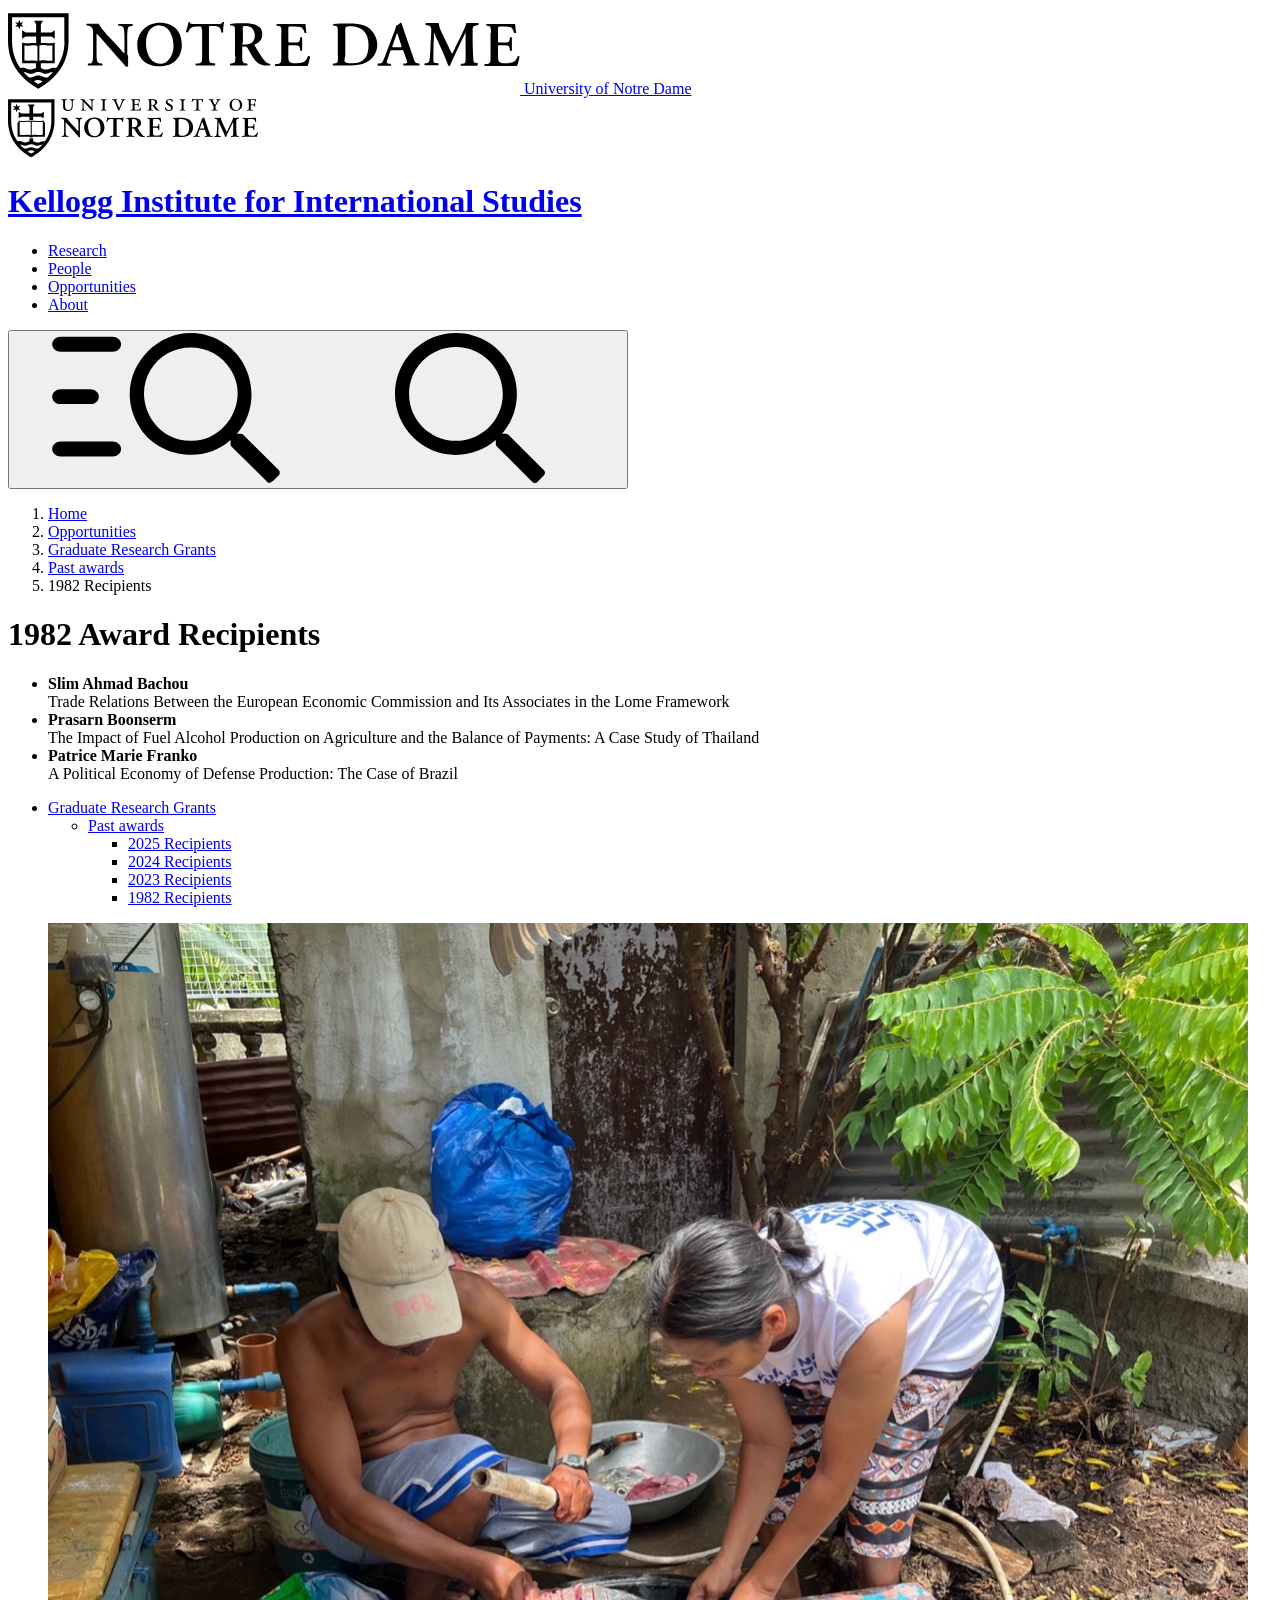
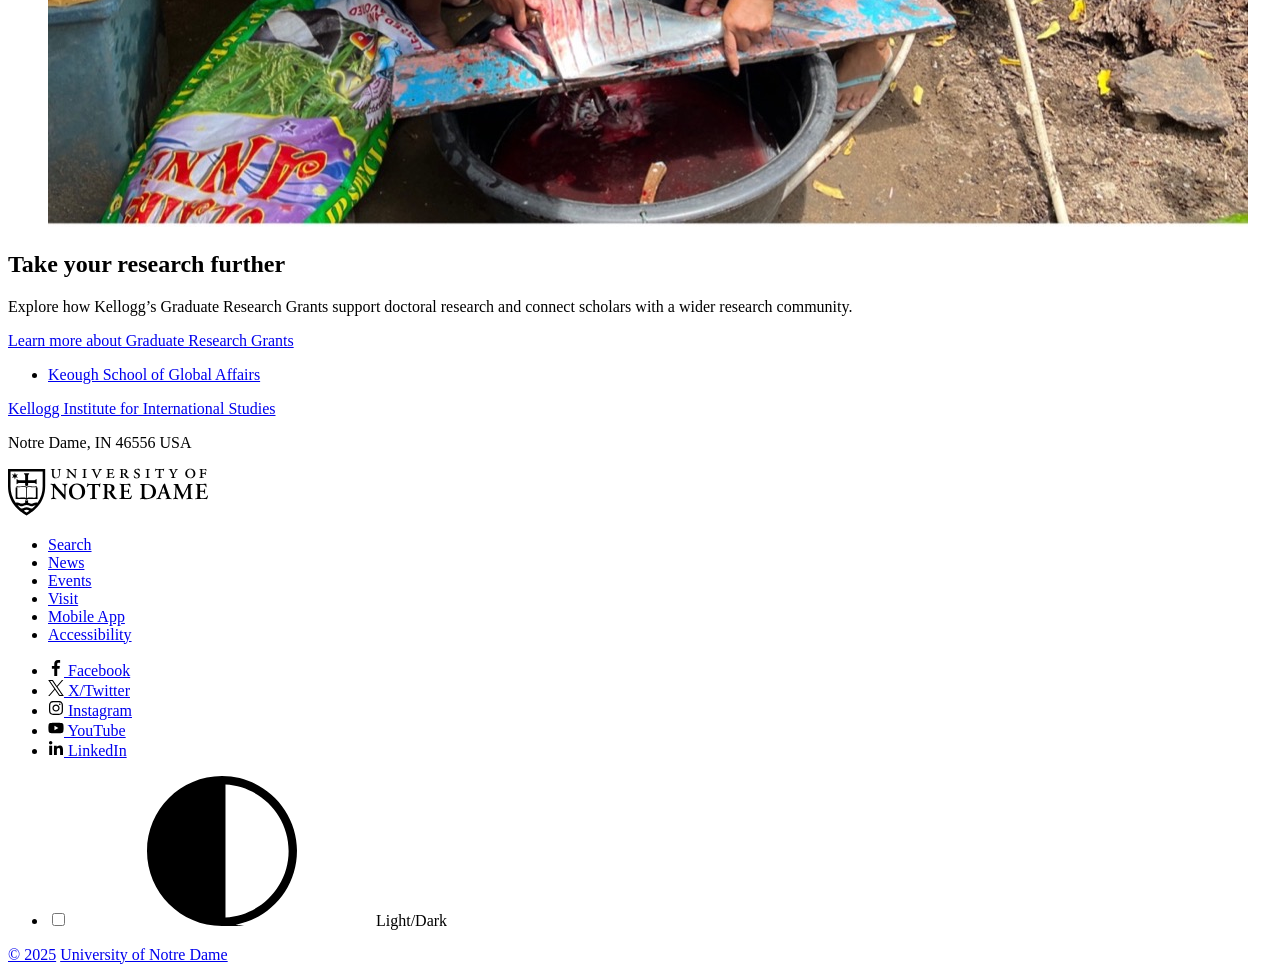
==== kellogg-grant-history/smu-1982.html @ db8665d9 "Refine compact annual awards, selective profile links and warm-white image banners" ====
<!doctype html>
<html lang="en"><head><meta charset="utf-8"><meta name="viewport" content="width=device-width,initial-scale=1">
<meta name="robots" content="noindex,nofollow"><meta name="description" content="Explore Kellogg graduate research awards, recipients, and projects, with selected records from recent years and 1982.">
<title>1982 Award Recipients | Graduate Research Grants | Kellogg Institute</title>
<link rel="stylesheet" href="https://conductor.nd.edu/stylesheets/themes/ndt/4.0/ndt.css">
<link rel="icon" href="https://static.nd.edu/favicon.ico"><link rel="icon" href="https://static.nd.edu/images/monogram/monogram.svg" type="image/svg+xml"><link rel="apple-touch-icon" href="https://static.nd.edu/images/webclips/default/webclip-180.png">
</head><body>
<svg xmlns="http://www.w3.org/2000/svg" xmlns:xlink="http://www.w3.org/1999/xlink" class="nd-sprite" style="display:none" aria-hidden="true" focusable="false">
<!-- Official Notre Dame Web Theme v4 icon sprite: https://static.nd.edu/images/icons/ndt4-v1.svg (icons, academic-mark, mobile-mark, shield) -->
<symbol id="icon-search" viewBox="0 0 512 512">
	<path d="M508.5 468.9L387.1 347.5c-2.3-2.3-5.3-3.5-8.5-3.5h-13.2c31.5-36.5 50.6-84 50.6-136C416 93.1 322.9 0 208 0S0 93.1 0 208s93.1 208 208 208c52 0 99.5-19.1 136-50.6v13.2c0 3.2 1.3 6.2 3.5 8.5l121.4 121.4c4.7 4.7 12.3 4.7 17 0l22.6-22.6c4.7-4.7 4.7-12.3 0-17zM208 368c-88.4 0-160-71.6-160-160S119.6 48 208 48s160 71.6 160 160-71.6 160-160 160z"/>
</symbol>
<symbol id="icon-menu" viewBox="0 0 448 512">
	<path d="M436 124H12c-6.627 0-12-5.373-12-12V80c0-6.627 5.373-12 12-12h424c6.627 0 12 5.373 12 12v32c0 6.627-5.373 12-12 12zm0 160H12c-6.627 0-12-5.373-12-12v-32c0-6.627 5.373-12 12-12h424c6.627 0 12 5.373 12 12v32c0 6.627-5.373 12-12 12zm0 160H12c-6.627 0-12-5.373-12-12v-32c0-6.627 5.373-12 12-12h424c6.627 0 12 5.373 12 12v32c0 6.627-5.373 12-12 12z"/>
</symbol>
<symbol id="icon-search-menu" viewBox="0 0 777 512">
	<path d="M773.8,468.9c4.3,4,3.8,13.5,0,17-8.4,5.5-29.2,37.1-40,22l-121.9-120.8c-4.9-4.3-2.4-16.4-3-22-93,85.1-255.7,59.3-315.4-52C188.1,129.8,392.9-76.8,577.2,28.6c111.4,61.5,138,221.4,52.9,315.4,5.6.6,17.8-1.8,22,3l121.9,121.9h-.2ZM473.4,368c119.3,3.5,201-137.2,137.8-239.6-60.2-105.9-216.8-104.7-276.5,0-61.1,104.4,17,242.2,138.7,239.6h0Z"/>
  <path d="M206.2,370.2H29c-16,0-28.9,11.5-28.9,25.5s12.9,25.5,28.9,25.5h177.2c16,0,28.9-11.5,28.9-25.5s-12.9-25.5-28.9-25.5h0Z"/>
  <path d="M29,64h177.2c16,0,28.9-11.4,28.9-25.5s-12.9-25.5-28.9-25.5H29C13.1,13,.2,24.4.2,38.5s12.9,25.5,28.9,25.5Z"/>
  <path d="M29,242.7h101.3c16,0,28.9-11.4,28.9-25.5s-12.9-25.5-28.9-25.5H29c-16,0-28.9,11.5-28.9,25.5s12.9,25.5,28.9,25.5h0Z"/>
</symbol>
<symbol id="icon-close" viewBox="0 0 332.5 332.5">
	<path d="M191.7,166.2L328.9,29c4.7-4.7,4.7-12.3,0-17l-8.5-8.5c-4.7-4.7-12.3-4.7-17,0l-137.2,137.2L29,3.6c-4.7-4.7-12.3-4.7-17,0L3.5,12.1c-4.7,4.7-4.7,12.3,0,17l137.2,137.1L3.6,303.4c-4.7,4.7-4.7,12.3,0,17l8.5,8.5c4.7,4.7,12.3,4.7,17,0l137.1-137.2,137.2,137.2c4.7,4.7,12.3,4.7,17,0l8.5-8.5c4.7-4.7,4.7-12.3,0-17l-137.2-137.2Z"/>
</symbol>
<symbol id="icon-refresh" viewBox="0 0 512 512">
	<path d="M12 8h27.711c6.739 0 12.157 5.548 11.997 12.286l-2.347 98.568C93.925 51.834 170.212 7.73 256.793 8.001 393.18 8.428 504.213 120.009 504 256.396 503.786 393.181 392.835 504 256 504c-63.926 0-122.202-24.187-166.178-63.908-5.113-4.618-5.354-12.561-.482-17.433l19.738-19.738c4.498-4.498 11.753-4.785 16.501-.552C160.213 433.246 205.895 452 256 452c108.322 0 196-87.662 196-196 0-108.322-87.662-196-196-196-79.545 0-147.941 47.282-178.675 115.302l126.389-3.009c6.737-.16 12.286 5.257 12.286 11.997V212c0 6.627-5.373 12-12 12H12c-6.627 0-12-5.373-12-12V20C0 13.373 5.373 8 12 8z"/>
</symbol>
<symbol id="icon-check" viewBox="0 0 512 512">
	<path d="M435.848 83.466L172.804 346.51l-96.652-96.652c-4.686-4.686-12.284-4.686-16.971 0l-28.284 28.284c-4.686 4.686-4.686 12.284 0 16.971l133.421 133.421c4.686 4.686 12.284 4.686 16.971 0l299.813-299.813c4.686-4.686 4.686-12.284 0-16.971l-28.284-28.284c-4.686-4.686-12.284-4.686-16.97 0z"/>
</symbol>
<symbol id="icon-map-pin" viewBox="0 0 384 512">
	<path d="M172.268 501.67C26.97 291.031 0 269.413 0 192 0 85.961 85.961 0 192 0s192 85.961 192 192c0 77.413-26.97 99.031-172.268 309.67-9.535 13.774-29.93 13.773-39.464 0zM192 272c44.183 0 80-35.817 80-80s-35.817-80-80-80-80 35.817-80 80 35.817 80 80 80z"/>
</symbol>
<symbol id="icon-plus" viewBox="0 0 448 512">
	<path d="M436 228H252V44c0-6.6-5.4-12-12-12h-32c-6.6 0-12 5.4-12 12v184H12c-6.6 0-12 5.4-12 12v32c0 6.6 5.4 12 12 12h184v184c0 6.6 5.4 12 12 12h32c6.6 0 12-5.4 12-12V284h184c6.6 0 12-5.4 12-12v-32c0-6.6-5.4-12-12-12z"/>
</symbol>
<symbol id="icon-minus" viewBox="0 0 448 512">
	<path d="M436 284c6.6 0 12-5.4 12-12v-32c0-6.6-5.4-12-12-12H12c-6.6 0-12 5.4-12 12v32c0 6.6 5.4 12 12 12h424z"/>
</symbol>
<symbol id="icon-user" viewBox="0 0 512 512">
	<path d="M423.309 291.025L402.221 285C431.798 243.89 436 202.294 436 180 436 80.649 355.484 0 256 0 156.649 0 76 80.516 76 180c0 22.299 4.198 63.884 33.779 105l-21.088 6.025C21.28 310.285 0 371.59 0 408.605v25.681C0 477.138 34.862 512 77.714 512h356.571C477.138 512 512 477.138 512 434.286v-25.681c0-36.247-20.725-98.161-88.691-117.58zM256 48c72.902 0 132 59.099 132 132s-59.098 132-132 132-132-59.099-132-132S183.098 48 256 48zm208 386.286c0 16.41-13.304 29.714-29.714 29.714H77.714C61.304 464 48 450.696 48 434.286v-25.681c0-33.167 21.987-62.316 53.878-71.427l46.103-13.172C162.683 335.058 200.427 360 256 360s93.317-24.942 108.019-35.994l46.103 13.172C442.013 346.29 464 375.438 464 408.605v25.681z"/>
</symbol>
<symbol id="icon-calendar" viewBox="0 0 448 512">
	<path d="M148 288h-40c-6.6 0-12-5.4-12-12v-40c0-6.6 5.4-12 12-12h40c6.6 0 12 5.4 12 12v40c0 6.6-5.4 12-12 12zm108-12v-40c0-6.6-5.4-12-12-12h-40c-6.6 0-12 5.4-12 12v40c0 6.6 5.4 12 12 12h40c6.6 0 12-5.4 12-12zm96 0v-40c0-6.6-5.4-12-12-12h-40c-6.6 0-12 5.4-12 12v40c0 6.6 5.4 12 12 12h40c6.6 0 12-5.4 12-12zm-96 96v-40c0-6.6-5.4-12-12-12h-40c-6.6 0-12 5.4-12 12v40c0 6.6 5.4 12 12 12h40c6.6 0 12-5.4 12-12zm-96 0v-40c0-6.6-5.4-12-12-12h-40c-6.6 0-12 5.4-12 12v40c0 6.6 5.4 12 12 12h40c6.6 0 12-5.4 12-12zm192 0v-40c0-6.6-5.4-12-12-12h-40c-6.6 0-12 5.4-12 12v40c0 6.6 5.4 12 12 12h40c6.6 0 12-5.4 12-12zm96-260v352c0 26.5-21.5 48-48 48H48c-26.5 0-48-21.5-48-48V112c0-26.5 21.5-48 48-48h48V12c0-6.6 5.4-12 12-12h40c6.6 0 12 5.4 12 12v52h128V12c0-6.6 5.4-12 12-12h40c6.6 0 12 5.4 12 12v52h48c26.5 0 48 21.5 48 48zm-48 346V160H48v298c0 3.3 2.7 6 6 6h340c3.3 0 6-2.7 6-6z"/>
</symbol>
<symbol id="icon-calendar-add" viewBox="0 0 448 512">
	<path d="M336 292v24c0 6.6-5.4 12-12 12h-76v76c0 6.6-5.4 12-12 12h-24c-6.6 0-12-5.4-12-12v-76h-76c-6.6 0-12-5.4-12-12v-24c0-6.6 5.4-12 12-12h76v-76c0-6.6 5.4-12 12-12h24c6.6 0 12 5.4 12 12v76h76c6.6 0 12 5.4 12 12zm112-180v352c0 26.5-21.5 48-48 48H48c-26.5 0-48-21.5-48-48V112c0-26.5 21.5-48 48-48h48V12c0-6.6 5.4-12 12-12h40c6.6 0 12 5.4 12 12v52h128V12c0-6.6 5.4-12 12-12h40c6.6 0 12 5.4 12 12v52h48c26.5 0 48 21.5 48 48zm-48 346V160H48v298c0 3.3 2.7 6 6 6h340c3.3 0 6-2.7 6-6z"/>
</symbol>
<symbol id="icon-envelope" viewBox="0 0 512 512">
	<path d="M464 64H48C21.49 64 0 85.49 0 112v288c0 26.51 21.49 48 48 48h416c26.51 0 48-21.49 48-48V112c0-26.51-21.49-48-48-48zm0 48v40.805c-22.422 18.259-58.168 46.651-134.587 106.49-16.841 13.247-50.201 45.072-73.413 44.701-23.208.375-56.579-31.459-73.413-44.701C106.18 199.465 70.425 171.067 48 152.805V112h416zM48 400V214.398c22.914 18.251 55.409 43.862 104.938 82.646 21.857 17.205 60.134 55.186 103.062 54.955 42.717.231 80.509-37.199 103.053-54.947 49.528-38.783 82.032-64.401 104.947-82.653V400H48z"/>
</symbol>
<symbol id="icon-download" viewBox="0 0 576 512">
	<path d="M528 288h-92.1l46.1-46.1c30.1-30.1 8.8-81.9-33.9-81.9h-64V48c0-26.5-21.5-48-48-48h-96c-26.5 0-48 21.5-48 48v112h-64c-42.6 0-64.2 51.7-33.9 81.9l46.1 46.1H48c-26.5 0-48 21.5-48 48v128c0 26.5 21.5 48 48 48h480c26.5 0 48-21.5 48-48V336c0-26.5-21.5-48-48-48zm-400-80h112V48h96v160h112L288 368 128 208zm400 256H48V336h140.1l65.9 65.9c18.8 18.8 49.1 18.7 67.9 0l65.9-65.9H528v128zm-88-64c0-13.3 10.7-24 24-24s24 10.7 24 24-10.7 24-24 24-24-10.7-24-24z"/>
</symbol>
<symbol id="icon-home" viewBox="0 0 576 512">
	<path d="M488 312.7V456c0 13.3-10.7 24-24 24H348c-6.6 0-12-5.4-12-12V356c0-6.6-5.4-12-12-12h-72c-6.6 0-12 5.4-12 12v112c0 6.6-5.4 12-12 12H112c-13.3 0-24-10.7-24-24V312.7c0-3.6 1.6-7 4.4-9.3l188-154.8c4.4-3.6 10.8-3.6 15.3 0l188 154.8c2.7 2.3 4.3 5.7 4.3 9.3zm83.6-60.9L488 182.9V44.4c0-6.6-5.4-12-12-12h-56c-6.6 0-12 5.4-12 12V117l-89.5-73.7c-17.7-14.6-43.3-14.6-61 0L4.4 251.8c-5.1 4.2-5.8 11.8-1.6 16.9l25.5 31c4.2 5.1 11.8 5.8 16.9 1.6l235.2-193.7c4.4-3.6 10.8-3.6 15.3 0l235.2 193.7c5.1 4.2 12.7 3.5 16.9-1.6l25.5-31c4.2-5.2 3.4-12.7-1.7-16.9z"/>
</symbol>
<symbol id="icon-clock" viewBox="0 0 512 512">
	<path d="M256 8C119 8 8 119 8 256s111 248 248 248 248-111 248-248S393 8 256 8zm0 448c-110.5 0-200-89.5-200-200S145.5 56 256 56s200 89.5 200 200-89.5 200-200 200zm61.8-104.4l-84.9-61.7c-3.1-2.3-4.9-5.9-4.9-9.7V116c0-6.6 5.4-12 12-12h32c6.6 0 12 5.4 12 12v141.7l66.8 48.6c5.4 3.9 6.5 11.4 2.6 16.8L334.6 349c-3.9 5.3-11.4 6.5-16.8 2.6z"/>
</symbol>
<symbol id="icon-history" viewBox="0 0 512 512">
	<path d="M504 255.532c.252 136.64-111.182 248.372-247.822 248.468-64.014.045-122.373-24.163-166.394-63.942-5.097-4.606-5.3-12.543-.443-17.4l16.96-16.96c4.529-4.529 11.776-4.659 16.555-.395C158.208 436.843 204.848 456 256 456c110.549 0 200-89.468 200-200 0-110.549-89.468-200-200-200-55.52 0-105.708 22.574-141.923 59.043l49.091 48.413c7.641 7.535 2.305 20.544-8.426 20.544H26.412c-6.627 0-12-5.373-12-12V45.443c0-10.651 12.843-16.023 20.426-8.544l45.097 44.474C124.866 36.067 187.15 8 256 8c136.811 0 247.747 110.781 248 247.532zm-167.058 90.173l14.116-19.409c3.898-5.36 2.713-12.865-2.647-16.763L280 259.778V116c0-6.627-5.373-12-12-12h-24c-6.627 0-12 5.373-12 12v168.222l88.179 64.13c5.36 3.897 12.865 2.712 16.763-2.647z"/>
</symbol>
<symbol id="icon-external-link" viewBox="0 0 512 512">
	<path d="M498.6,266v154.9c0,46.1-27.5,77.7-77.7,77.7H91.1c-44.7,0-77.7-30.5-77.7-77.7V91.1c0-49.3,27.4-77.7,77.7-77.7H236c18,0,30.6,12.5,30.6,30.5S254,74.5,236,74.5H91.1c-10.3,0-16.6,6.4-16.6,16.6v329.8c0,10.3,6.4,16.6,16.6,16.6h329.7c10.3,0,16.6-6.4,16.6-16.6V266c0-18,12.6-30.6,30.6-30.6S498.6,248,498.6,266z M350.2,74.7h44.3l-207.1,207c-12.2,12.2-12.2,30.7,0,42.9c13.8,14.2,36.5,6.3,42.8,0l207.1-207.1v44.3c0,18,12.6,30.6,30.6,30.6s30.6-12.6,30.6-30.6V44c0-19.2-10.3-30.5-30.5-30.5H350.2c-18,0-30.6,12.6-30.6,30.6S332.2,74.7,350.2,74.7z"/>
</symbol>
<symbol id="icon-lock" viewBox="0 0 448 512">
	<path d="M400 224h-24v-72C376 68.2 307.8 0 224 0S72 68.2 72 152v72H48c-26.5 0-48 21.5-48 48v192c0 26.5 21.5 48 48 48h352c26.5 0 48-21.5 48-48V272c0-26.5-21.5-48-48-48zM264 392c0 22.1-17.9 40-40 40s-40-17.9-40-40v-48c0-22.1 17.9-40 40-40s40 17.9 40 40v48zm32-168H152v-72c0-39.7 32.3-72 72-72s72 32.3 72 72v72z"/>
</symbol>
<symbol id="icon-play" viewBox="0 0 448 512">
	<path d="M424.4 214.7L72.4 6.6C43.8-10.3 0 6.1 0 47.9V464c0 37.5 40.7 60.1 72.4 41.3l352-208c31.4-18.5 31.5-64.1 0-82.6z"/>
</symbol>
<symbol id="icon-feed" viewBox="0 0 448 512">
	<path d="M128.081 415.959c0 35.369-28.672 64.041-64.041 64.041S0 451.328 0 415.959s28.672-64.041 64.041-64.041 64.04 28.673 64.04 64.041zm175.66 47.25c-8.354-154.6-132.185-278.587-286.95-286.95C7.656 175.765 0 183.105 0 192.253v48.069c0 8.415 6.49 15.472 14.887 16.018 111.832 7.284 201.473 96.702 208.772 208.772.547 8.397 7.604 14.887 16.018 14.887h48.069c9.149.001 16.489-7.655 15.995-16.79zm144.249.288C439.596 229.677 251.465 40.445 16.503 32.01 7.473 31.686 0 38.981 0 48.016v48.068c0 8.625 6.835 15.645 15.453 15.999 191.179 7.839 344.627 161.316 352.465 352.465.353 8.618 7.373 15.453 15.999 15.453h48.068c9.034-.001 16.329-7.474 16.005-16.504z"/>
</symbol>
<symbol id="icon-mode" viewBox="0 0 512 512">
  <path d="M512,256C512,114.6,397.4,0,256,0S0,114.6,0,256s114.6,256,256,256,32.8-1.6,48.5-4.6c21.4,0,14.5,0,.2,0,118.1-22.8,207.2-126.6,207.2-251.3ZM483.4,256c0,121.4-95.6,220.6-215.5,226.8V29.2c119.8,6.3,215.5,105.5,215.5,226.8Z"/>
</symbol>
<symbol id="icon-box-arrow-up" viewBox="0 0 365 512">
  <path d="M314.3,176.9h-61.5c-6.9,0-12.6,5.6-12.6,12.6v17.1c0,6.9,5.6,12.6,12.6,12.6h61.5c4.5,0,8.1,3.7,8.1,8.1v234.3c0,4.5-3.7,8.1-8.1,8.1H50.7c-4.5,0-8.1-3.7-8.1-8.1v-234.3c0-4.5,3.7-8.1,8.1-8.1h62c6.9,0,12.6-5.6,12.6-12.6v-17.1c0-6.9-5.6-12.6-12.6-12.6h-62C22.9,176.9.3,199.5.3,227.3v234.3c0,27.8,22.6,50.4,50.4,50.4h263.6c27.8,0,50.4-22.6,50.4-50.4v-234.3c0-27.8-22.6-50.4-50.4-50.4Z"/>
  <path d="M63.7,133.8l11.5,11.5c2.1,2.1,4.5,3,7.7,3s6.8-1.6,8.2-3l76.6-76.6v232c0,3.7,2.5,6.6,3.5,7.7,1.1,1.1,3.9,3.5,7.7,3.5h15.3c3,0,5.9-1.3,8.2-3.5h0c1.9-2,2.9-4.8,2.9-7.7V68.7l76.6,76.6.3.3.4.2c1.9,1.3,3.9,2.4,7.5,2.4s5.6-.9,7.7-3l11.2-11.2.3-.4c1.3-1.9,2.4-3.9,2.4-7.5s-.9-5.6-3-7.7L194.4,4.7c-1.9-2.4-4.7-3.8-7.9-3.8s-5,.8-7.5,2.4l-.4.3-114.4,114.9c-1.9,1.9-3,4.7-3,7.7s.6,4.6,2,6.9l.4.7Z"/>
</symbol>
<symbol id="icon-arrow-right" viewBox="0 0 448 512">
  <path d="M218.101 38.101L198.302 57.9c-4.686 4.686-4.686 12.284 0 16.971L353.432 230H12c-6.627 0-12 5.373-12 12v28c0 6.627 5.373 12 12 12h341.432l-155.13 155.13c-4.686 4.686-4.686 12.284 0 16.971l19.799 19.799c4.686 4.686 12.284 4.686 16.971 0l209.414-209.414c4.686-4.686 4.686-12.284 0-16.971L235.071 38.101c-4.686-4.687-12.284-4.687-16.97 0z"/>
</symbol>
<symbol id="icon-arrow-down" viewBox="0 0 448 512">
  <path d="M441.9,250.1l-19.8-19.8c-4.7-4.7-12.3-4.7-17,0l-155.1,155.1V44c0-6.6-5.4-12-12-12h-28c-6.6,0-12,5.4-12,12v341.4L42.9,230.3c-4.7-4.7-12.3-4.7-17,0l-19.8,19.8c-4.7,4.7-4.7,12.3,0,17l209.4,209.4c4.7,4.7,12.3,4.7,17,0l209.4-209.4c4.7-4.7,4.7-12.3,0-17Z"/>
</symbol>
<symbol id="icon-arrow-left" viewBox="0 0 448 512">
  <path d="M218.101 38.101L198.302 57.9c-4.686 4.686-4.686 12.284 0 16.971L353.432 230H12c-6.627 0-12 5.373-12 12v28c0 6.627 5.373 12 12 12h341.432l-155.13 155.13c-4.686 4.686-4.686 12.284 0 16.971l19.799 19.799c4.686 4.686 12.284 4.686 16.971 0l209.414-209.414c4.686-4.686 4.686-12.284 0-16.971L235.071 38.101c-4.686-4.687-12.284-4.687-16.97 0z"/>
</symbol>
<symbol id="icon-arrow-up" viewBox="0 0 448 512">
  <path d="M6.101 261.899L25.9 281.698c4.686 4.686 12.284 4.686 16.971 0L198 126.568V468c0 6.627 5.373 12 12 12h28c6.627 0 12-5.373 12-12V126.568l155.13 155.13c4.686 4.686 12.284 4.686 16.971 0l19.799-19.799c4.686-4.686 4.686-12.284 0-16.971L232.485 35.515c-4.686-4.686-12.284-4.686-16.971 0L6.101 244.929c-4.687 4.686-4.687 12.284 0 16.97z"/>
</symbol>
<symbol id="icon-angle-left" viewBox="0 0 192 512">
	<path d="M4.2,247.5L151,99.5c4.7-4.7,12.3-4.7,17,0l19.8,19.8c4.7,4.7,4.7,12.3,0,17l-118.5,119.7,118.5,119.7c4.7,4.7,4.7,12.3,0,17l-19.8,19.8c-4.7,4.7-12.3,4.7-17,0L4.2,264.5c-4.7-4.7-4.7-12.3,0-17Z"/>
</symbol>
<symbol id="icon-angle-right" viewBox="0 0 192 512">
	<path d="M187.8 264.5L41 412.5c-4.7 4.7-12.3 4.7-17 0L4.2 392.7c-4.7-4.7-4.7-12.3 0-17L122.7 256 4.2 136.3c-4.7-4.7-4.7-12.3 0-17L24 99.5c4.7-4.7 12.3-4.7 17 0l146.8 148c4.7 4.7 4.7 12.3 0 17z"/>
</symbol>
<symbol id="icon-bluesky" viewBox="0 0 600 530">
	<path d="m135.72 44.03c66.496 49.921 138.02 151.14 164.28 205.46 26.262-54.316 97.782-155.54 164.28-205.46 47.98-36.021 125.72-63.892 125.72 24.795 0 17.712-10.155 148.79-16.111 170.07-20.703 73.984-96.144 92.854-163.25 81.433 117.3 19.964 147.14 86.092 82.697 152.22-122.39 125.59-175.91-31.511-189.63-71.766-2.514-7.3797-3.6904-10.832-3.7077-7.8964-0.0174-2.9357-1.1937 0.51669-3.7077 7.8964-13.714 40.255-67.233 197.36-189.63 71.766-64.444-66.128-34.605-132.26 82.697-152.22-67.108 11.421-142.55-7.4491-163.25-81.433-5.9562-21.282-16.111-152.36-16.111-170.07 0-88.687 77.742-60.816 125.72-24.795z"/>
</symbol>
<symbol id="icon-linkedin" viewBox="0 0 448 512">
	<path d="M100.3 480H7.4V180.9h92.9V480zM53.8 140.1C24.1 140.1 0 115.5 0 85.8 0 56.1 24.1 32 53.8 32c29.7 0 53.8 24.1 53.8 53.8 0 29.7-24.1 54.3-53.8 54.3zM448 480h-92.7V334.4c0-34.7-.7-79.2-48.3-79.2-48.3 0-55.7 37.7-55.7 76.7V480h-92.8V180.9h89.1v40.8h1.3c12.4-23.5 42.7-48.3 87.9-48.3 94 0 111.3 61.9 111.3 142.3V480z"/>
</symbol>
<symbol id="icon-twitter-x" viewBox="0 0 1200 1227">
  <path d="M714.163 519.284L1160.89 0H1055.03L667.137 450.887L357.328 0H0L468.492 681.821L0 1226.37H105.866L515.491 750.218L842.672 1226.37H1200L714.137 519.284H714.163ZM569.165 687.828L521.697 619.934L144.011 79.6944H306.615L611.412 515.685L658.88 583.579L1055.08 1150.3H892.476L569.165 687.854V687.828Z"/>
</symbol>
<symbol id="icon-facebook" viewBox="0 0 264 512">
	<path d="M76.7 512V283H0v-91h76.7v-71.7C76.7 42.4 124.3 0 193.8 0c33.3 0 61.9 2.5 70.2 3.6V85h-48.2c-37.8 0-45.1 18-45.1 44.3V192H256l-11.7 91h-73.6v229"/>
</symbol>
<symbol id="icon-google" viewBox="0 0 448 512">
	<path d="M488 261.8C488 403.3 391.1 504 248 504 110.8 504 0 393.2 0 256S110.8 8 248 8c66.8 0 123 24.5 166.3 64.9l-67.5 64.9C258.5 52.6 94.3 116.6 94.3 256c0 86.5 69.1 156.6 153.7 156.6 98.2 0 135-70.4 140.8-106.9H248v-85.3h236.1c2.3 12.7 3.9 24.9 3.9 41.4z"/>
</symbol>
<symbol id="icon-vimeo" viewBox="0 0 448 512">
	<path d="M447.8 153.6c-2 43.6-32.4 103.3-91.4 179.1-60.9 79.2-112.4 118.8-154.6 118.8-26.1 0-48.2-24.1-66.3-72.3C100.3 250 85.3 174.3 56.2 174.3c-3.4 0-15.1 7.1-35.2 21.1L0 168.2c51.6-45.3 100.9-95.7 131.8-98.5 34.9-3.4 56.3 20.5 64.4 71.5 28.7 181.5 41.4 208.9 93.6 126.7 18.7-29.6 28.8-52.1 30.2-67.6 4.8-45.9-35.8-42.8-63.3-31 22-72.1 64.1-107.1 126.2-105.1 45.8 1.2 67.5 31.1 64.9 89.4z"/>
</symbol>
<symbol id="icon-youtube" viewBox="0 0 576 512">
	<path d="M549.655 124.083c-6.281-23.65-24.787-42.276-48.284-48.597C458.781 64 288 64 288 64S117.22 64 74.629 75.486c-23.497 6.322-42.003 24.947-48.284 48.597-11.412 42.867-11.412 132.305-11.412 132.305s0 89.438 11.412 132.305c6.281 23.65 24.787 41.5 48.284 47.821C117.22 448 288 448 288 448s170.78 0 213.371-11.486c23.497-6.321 42.003-24.171 48.284-47.821 11.412-42.867 11.412-132.305 11.412-132.305s0-89.438-11.412-132.305zm-317.51 213.508V175.185l142.739 81.205-142.739 81.201z"/>
</symbol>
<symbol id="icon-instagram" viewBox="0 0 448 512">
	<path d="M224.1 141c-63.6 0-114.9 51.3-114.9 114.9s51.3 114.9 114.9 114.9S339 319.5 339 255.9 287.7 141 224.1 141zm0 189.6c-41.1 0-74.7-33.5-74.7-74.7s33.5-74.7 74.7-74.7 74.7 33.5 74.7 74.7-33.6 74.7-74.7 74.7zm146.4-194.3c0 14.9-12 26.8-26.8 26.8-14.9 0-26.8-12-26.8-26.8s12-26.8 26.8-26.8 26.8 12 26.8 26.8zm76.1 27.2c-1.7-35.9-9.9-67.7-36.2-93.9-26.2-26.2-58-34.4-93.9-36.2-37-2.1-147.9-2.1-184.9 0-35.8 1.7-67.6 9.9-93.9 36.1s-34.4 58-36.2 93.9c-2.1 37-2.1 147.9 0 184.9 1.7 35.9 9.9 67.7 36.2 93.9s58 34.4 93.9 36.2c37 2.1 147.9 2.1 184.9 0 35.9-1.7 67.7-9.9 93.9-36.2 26.2-26.2 34.4-58 36.2-93.9 2.1-37 2.1-147.8 0-184.8zM398.8 388c-7.8 19.6-22.9 34.7-42.6 42.6-29.5 11.7-99.5 9-132.1 9s-102.7 2.6-132.1-9c-19.6-7.8-34.7-22.9-42.6-42.6-11.7-29.5-9-99.5-9-132.1s-2.6-102.7 9-132.1c7.8-19.6 22.9-34.7 42.6-42.6 29.5-11.7 99.5-9 132.1-9s102.7-2.6 132.1 9c19.6 7.8 34.7 22.9 42.6 42.6 11.7 29.5 9 99.5 9 132.1s2.7 102.7-9 132.1z"/>
</symbol>
<symbol id="icon-snapchat" viewBox="0 0 32 30">
	<path d="M31.7,23.4c-.4.7-1.7,1.3-4.2,1.7,0,.1-.1.4-.2.7l-.2.7c-.1.4-.4.6-.7.6s-.4,0-.8-.1c-.6-.1-1.2-.2-1.6-.2-.8,0-1.4.1-1.9.3-.4.2-.9.5-1.6,1-.9.6-1.5,1-2,1.2-.8.4-1.7.5-2.5.4-.9.1-1.7,0-2.5-.5-.6-.2-1.2-.6-1.8-1.1h0c-.7-.6-1.3-.9-1.6-1-.5-.2-1.2-.3-1.9-.3s-1,.1-1.7.2c-.4,0-.6,0-.7,0-.4,0-.6-.2-.7-.6l-.2-.7c-.1-.4-.2-.7-.2-.8-2.8-.4-4.2-1-4.2-2s0-.3.1-.4c.1-.1.2-.2.4-.2,1.8-.2,3.4-1.2,4.7-2.8.7-.8,1.2-1.6,1.5-2.5h0c.2-.5.3-.9.2-1.2-.1-.2-.4-.5-.7-.7-.2-.1-.6-.2-1-.4h-.4c-1.2-.6-1.7-1.2-1.6-1.8,0-.4.3-.6.8-.9.5-.2.9-.2,1.2,0,.6.2,1,.4,1.5.4s.4,0,.6-.1v-.7c-.2-1.5-.2-2.6-.2-3.4,0-1.2.2-2.2.5-3,.9-2,2.3-3.4,4.2-4.2,1.1-.5,2.3-.8,3.6-.8h.6c1.7,0,3.2.4,4.6,1.3,1.4.9,2.5,2.2,3.3,3.8.2.7.4,1.7.5,3,0,.8,0,1.9-.1,3.4v.8c0,.1.2.1.5.1.4,0,.9-.1,1.4-.4.4-.2.8-.2,1.3,0,.6.2.9.6.9,1.1s-.6,1.1-1.6,1.5h-.4c-1,.5-1.7.9-1.8,1.2-.1.3,0,.7.2,1.1h0c.3.9.8,1.7,1.5,2.5,1.4,1.6,2.9,2.6,4.7,2.8.2,0,.3.2.4.4.1.2.1.4,0,.6Z"/>
</symbol>
<symbol id="icon-exclamation" viewBox="0 0 576 512">
	<path d="M569.517 440.013C587.975 472.007 564.806 512 527.94 512H48.054c-36.937 0-59.999-40.055-41.577-71.987L246.423 23.985c18.467-32.009 64.72-31.951 83.154 0l239.94 416.028zM288 354c-25.405 0-46 20.595-46 46s20.595 46 46 46 46-20.595 46-46-20.595-46-46-46zm-43.673-165.346l7.418 136c.347 6.364 5.609 11.346 11.982 11.346h48.546c6.373 0 11.635-4.982 11.982-11.346l7.418-136c.375-6.874-5.098-12.654-11.982-12.654h-63.383c-6.884 0-12.356 5.78-11.981 12.654z"/>
</symbol>
<symbol id="icon-success" viewBox="0 0 512 512">
	<path d="M504 256c0 136.967-111.033 248-248 248S8 392.967 8 256 119.033 8 256 8s248 111.033 248 248zM227.314 387.314l184-184c6.248-6.248 6.248-16.379 0-22.627l-22.627-22.627c-6.248-6.249-16.379-6.249-22.628 0L216 308.118l-70.059-70.059c-6.248-6.248-16.379-6.248-22.628 0l-22.627 22.627c-6.248 6.248-6.248 16.379 0 22.627l104 104c6.249 6.249 16.379 6.249 22.628.001z"/>
</symbol>
<symbol id="icon-info" viewBox="0 0 512 512">
	<path d="M256 8C119.043 8 8 119.083 8 256c0 136.997 111.043 248 248 248s248-111.003 248-248C504 119.083 392.957 8 256 8zm0 110c23.196 0 42 18.804 42 42s-18.804 42-42 42-42-18.804-42-42 18.804-42 42-42zm56 254c0 6.627-5.373 12-12 12h-88c-6.627 0-12-5.373-12-12v-24c0-6.627 5.373-12 12-12h12v-64h-12c-6.627 0-12-5.373-12-12v-24c0-6.627 5.373-12 12-12h64c6.627 0 12 5.373 12 12v100h12c6.627 0 12 5.373 12 12v24z"/>
</symbol>
<symbol id="icon-question" viewBox="0 0 512 512">
	<path d="M504 256c0 136.997-111.043 248-248 248S8 392.997 8 256C8 119.083 119.043 8 256 8s248 111.083 248 248zM262.655 90c-54.497 0-89.255 22.957-116.549 63.758-3.536 5.286-2.353 12.415 2.715 16.258l34.699 26.31c5.205 3.947 12.621 3.008 16.665-2.122 17.864-22.658 30.113-35.797 57.303-35.797 20.429 0 45.698 13.148 45.698 32.958 0 14.976-12.363 22.667-32.534 33.976C247.128 238.528 216 254.941 216 296v4c0 6.627 5.373 12 12 12h56c6.627 0 12-5.373 12-12v-1.333c0-28.462 83.186-29.647 83.186-106.667 0-58.002-60.165-102-116.531-102zM256 338c-25.365 0-46 20.635-46 46 0 25.364 20.635 46 46 46s46-20.636 46-46c0-25.365-20.635-46-46-46z"/>
</symbol>
<symbol id="icon-flag" viewBox="0 0 512 512">
  <path d="M349.565 98.783C295.978 98.783 251.721 64 184.348 64c-24.955 0-47.309 4.384-68.045 12.013a55.947 55.947 0 0 0 3.586-23.562C118.117 24.015 94.806 1.206 66.338.048 34.345-1.254 8 24.296 8 56c0 19.026 9.497 35.825 24 45.945V488c0 13.255 10.745 24 24 24h16c13.255 0 24-10.745 24-24v-94.4c28.311-12.064 63.582-22.122 114.435-22.122 53.588 0 97.844 34.783 165.217 34.783 48.169 0 86.667-16.294 122.505-40.858C506.84 359.452 512 349.571 512 339.045v-243.1c0-23.393-24.269-38.87-45.485-29.016-34.338 15.948-76.454 31.854-116.95 31.854z"/>
</symbol>
<symbol id="icon-prohibited" viewBox="0 0 512 512">
  <path d="M504 256c0 136.997-111.043 248-248 248S8 392.997 8 256C8 119.083 119.043 8 256 8s248 111.083 248 248zm-248 50c-25.405 0-46 20.595-46 46s20.595 46 46 46 46-20.595 46-46-20.595-46-46-46zm-43.673-165.346l7.418 136c.347 6.364 5.609 11.346 11.982 11.346h48.546c6.373 0 11.635-4.982 11.982-11.346l7.418-136c.375-6.874-5.098-12.654-11.982-12.654h-63.383c-6.884 0-12.356 5.78-11.981 12.654z"/>
</symbol>
<symbol id="icon-globe" viewBox="0 0 60 60">
  <path d="M29.8,0c5.3,0,10.3,1.4,14.9,4.1s8.2,6.2,10.8,10.8,4.1,9.6,4.1,14.9-1.4,10.3-4.1,14.9-6.2,8.3-10.8,10.9c-4.6,2.6-9.6,4-14.9,4s-10.3-1.3-14.9-4c-4.6-2.6-8.3-6.4-10.9-10.9S0,35.1,0,29.8s1.3-10.3,4-14.9S10.3,6.7,14.9,4.1,24.4,0,29.8,0ZM52.9,18.2c-1.6-3.1-3.6-5.8-6.2-8-2.6-2.3-5.5-4-8.9-5,2.4,3.4,4.1,7.7,5.3,13.1h9.8ZM40.3,29.8c0-2.5-.2-5-.5-7.7h-20.2c-.4,2.6-.5,5.2-.5,7.7s.1,5.2.5,7.7h20.2c.2-2.5.5-5,.5-7.7ZM29.8,3.8c-1.7,0-3.5,1.3-5.2,3.8-1.9,2.6-3.2,6.2-4.2,10.6h18.7c-1-4.3-2.4-7.9-4.2-10.6-1.8-2.5-3.5-3.8-5.2-3.8ZM21.7,5.2c-3.4,1.1-6.4,2.8-9,5s-4.7,4.9-6.1,8h9.8c1.1-5.3,2.9-9.7,5.3-13.1ZM3.8,29.8c0,2.6.4,5.3,1.2,7.7h10.8c-.4-2.5-.5-5-.5-7.6s.1-5.2.5-7.8H5c-.8,2.5-1.2,5-1.2,7.7ZM6.6,41.3c1.4,3.1,3.5,5.9,6.1,8.2s5.6,4,9,4.9c-2.4-3.2-4.2-7.6-5.3-13.1H6.6ZM29.8,55.7c1.7,0,3.4-1.2,5.2-3.8,1.8-2.6,3.2-6.1,4.2-10.6h-18.7c1,4.4,2.3,7.9,4.2,10.6,1.7,2.6,3.5,3.8,5.2,3.8ZM37.9,54.3c3.2-1,6.1-2.6,8.8-4.9,2.6-2.3,4.7-5,6.2-8.2h-9.8c-1.2,5.4-2.9,9.7-5.2,13.1ZM43.7,37.4h10.8c.7-2.4,1.2-5,1.2-7.7s-.5-5.2-1.2-7.7h-10.8c.2,2.6.5,5.2.5,7.7s-.2,5-.5,7.7Z" />
</symbol>
<symbol id="academic-mark" viewBox="0 0 291.5 68.2">
	<g class="shield" fill="var(--mark-shield)">
		<path d="M9,8.91L5.66,8.25l2.22,2.54l-2.22,2.54L9,12.67l1.09,3.19l1.09-3.19l3.31,0.66l-2.23-2.54l2.23-2.54l-3.31,0.66l-1.09-3.2L9,8.91"/>
		<path d="M41.74,27.47v-2.23c-2.54,0.87-5.27,1.07-7.91,0.58c-4.75-0.68-6.72,0.62-6.72,0.62s-2-1.3-6.73-0.62c-2.64,0.49-5.37,0.29-7.91-0.58v2.23h-1.33v16.91h13.8c0.56,0.59,1.36,0.9,2.17,0.85c0.81,0.05,1.6-0.26,2.16-0.85h13.8V27.47H41.74z M26.53,42.68c0,0-1.68-1.14-6.43-0.53s-6.46-0.49-6.46-0.49V26.81c0,0,2,0.79,6.76,0.18s6.13,0.53,6.13,0.53L26.53,42.68zM40.59,41.68c0,0-1.72,1.09-6.47,0.48s-6.42,0.53-6.42,0.53V27.53c0,0,1.38-1.14,6.13-0.53s6.76-0.19,6.76-0.19L40.59,41.68z"/>
		<path d="M27.1,0.63H0v24.64C0,48.76,14.93,61.34,27.1,68.2c12.18-6.86,27.11-19.44,27.11-42.93V0.63H27.1z M27.1,63.88c-1.34-0.76-2.63-1.57-4-2.52c1.2-0.75,2.58-1.17,4-1.21c1.42,0.04,2.8,0.46,4,1.21C29.72,62.36,28.41,63.12,27.1,63.88M36.51,57.11c-0.45,0.48-1.03,0.8-1.67,0.94c-0.33,0.05-0.67,0.08-1,0.09c-2.75,0-3.37-1.65-6.73-1.65s-4,1.65-6.74,1.65c-0.33-0.01-0.67-0.04-1-0.09c-0.64-0.14-1.22-0.46-1.67-0.94c-1.35-1.19-2.61-2.47-3.78-3.84c2.53,0,3.16,1.54,6.44,1.54c2.76,0,3.37-1.66,6.74-1.66s4,1.66,6.73,1.66c3.29,0,3.9-1.53,6.44-1.54C39.11,54.64,37.85,55.93,36.51,57.11 M50.5,25.65c0.12,8.61-2.49,17.04-7.46,24.08l0,0c-0.7-0.23-1.44-0.33-2.18-0.32c-2.82,0-3.66,1.65-7,1.65c-2,0-2.91-0.9-4.58-1.37v-4c0,0-0.5,0.7-2.16,0.7S25,45.63,25,45.63v4c-1.67,0.47-2.54,1.38-4.58,1.38c-3.36,0-4.2-1.66-7-1.66c-0.74-0.01-1.48,0.09-2.19,0.32l0,0C6.24,42.66,3.61,34.25,3.7,25.65V4.33h46.81L50.5,25.65z"/>
		<path d="M29.26,20.9h9.33l3.15,1.82v-7.43l-3.15,1.82h-9.32V9.9l1.83-3.16h-8L25,9.9v7.21h-9.38l-3.15-1.82v7.43l3.15-1.82H25v3.79c0.75,0.09,1.48,0.31,2.16,0.65c0.68-0.34,1.41-0.56,2.16-0.65V20.9H29.26z"/>
	</g>
	<g class="text" fill="var(--mark-text)">
		<path d="M83.86,38.73c0,1,0,5.1,0.09,5.87c-0.27,0.34-0.7,0.52-1.13,0.47c-0.53-0.7-1.5-1.83-3.9-4.57l-7.81-8.91c-2.17-2.43-3.24-3.7-3.8-4.2c-0.1,0-0.1,0.37-0.1,2.14V36c0,2.5,0,5.57,0.6,6.58c0.42,0.52,1.04,0.82,1.7,0.83l0.73,0.09c0.3,0.24,0.27,0.88-0.06,1c-1.24-0.07-2.54-0.1-3.81-0.1s-2.3,0-3.46,0.1c-0.29-0.24-0.34-0.68-0.1-0.97c0.01-0.01,0.02-0.02,0.03-0.03l0.73-0.15c0.64-0.11,1.23-0.24,1.48-0.77c0.42-1,0.42-4,0.42-6.58v-7.88c0-2.6,0-3.13-1.1-4.1c-0.55-0.32-1.14-0.54-1.76-0.67l-0.51-0.1c-0.23-0.19-0.2-0.86,0.14-1c1.26,0.13,3.1,0.1,3.94,0.1c0.69,0,1.49,0,2.29-0.1c0.58,1.44,4.21,5.63,5.37,6.9l3.34,3.6c1.41,1.55,4.5,5.07,4.84,5.28c0.1-0.1,0.1-0.27,0.1-0.81v-6.5c0-2.5,0-5.57-0.64-6.57c-0.4-0.52-1.01-0.83-1.66-0.84l-0.77-0.1c-0.3-0.22-0.27-0.86,0.07-1c1.29,0.06,2.53,0.1,3.83,0.1s2.3,0,3.51-0.1c0.29,0.23,0.34,0.65,0.11,0.94c-0.02,0.02-0.03,0.04-0.05,0.06l-0.77,0.18c-0.63,0.09-1.19,0.23-1.43,0.76c-0.46,1-0.46,3.93-0.46,6.57L83.86,38.73z"/>
		<path d="M100.35,23.19c5.31,0,7.58,5.84,7.58,10.87c0,6.71-3.07,9.55-6.87,9.55c-5.71,0-7.68-6.28-7.68-10.88c0-7.1,3.64-9.54,7-9.54 M100.82,21.86c-6.33-0.27-11.69,4.64-11.96,10.97c-0.01,0.29-0.01,0.57-0.01,0.86c0,6,4.33,11.24,11.88,11.24c6.72,0,11.73-4.89,11.73-11.47c0-6.07-4-11.6-11.67-11.6"/>
		<path d="M122.78,25.19c0-1.4,0-1.46-0.89-1.46h-1c-3.06,0-4,0.37-5.2,3.06c-0.36,0.2-0.82,0.1-1.07-0.23c0.52-1.64,0.95-3.31,1.3-5c0.1-0.09,0.23-0.14,0.37-0.12c0.12-0.01,0.24,0.03,0.33,0.12c0.18,0.84,0.64,0.88,2.91,0.88h11.83c1.63,0,2.13-0.1,2.54-0.88c0.12-0.07,0.25-0.11,0.39-0.12c0.16-0.02,0.33,0.04,0.44,0.16c-0.37,1.74-0.54,3.53-0.5,5.31c-0.27,0.26-0.68,0.31-1,0.1c-0.43-2.61-1.06-3.23-4.63-3.23h-1c-0.88,0-0.91,0.06-0.91,1.46v14.37c0,3.53,0.31,3.63,1.88,3.8l1.19,0.12c0.25,0.29,0.23,0.74-0.06,1c-1.94-0.07-3.44-0.1-4.91-0.1s-3,0-5.17,0.1c-0.28-0.27-0.3-0.7-0.06-1l1.4-0.15c1.56-0.14,1.86-0.24,1.86-3.77L122.78,25.19z"/>
		<path d="M144.61,25.26c0-1.53,0-1.64,1.77-1.64c2.9,0,4.61,2.3,4.61,4.94c0,3.17-1.51,4.77-4.78,4.77c-1.6,0-1.6-0.06-1.6-1.13V25.26z M140.74,39.61c0,3.53-0.29,3.63-1.86,3.83l-0.74,0.09c-0.26,0.26-0.25,0.69,0.01,0.95c0.02,0.02,0.04,0.04,0.06,0.05c1.53-0.07,3-0.1,4.5-0.1s3,0,4.43,0.1c0.29-0.26,0.33-0.7,0.07-1l-0.73-0.09c-1.57-0.2-1.87-0.3-1.87-3.83v-4.27c0-0.71,0-0.74,1-0.74c0.87-0.16,1.74,0.31,2.07,1.13c0.8,1.3,1.74,3.15,2.64,4.54c2,3.11,3.77,4.41,7,4.41c0.74,0.02,1.48-0.05,2.2-0.21c0.11-0.21,0.09-0.48-0.07-0.66c-0.85-0.1-1.65-0.45-2.3-1c-1.56-1.31-3.24-4.13-5.9-8.64c-0.13-0.2-0.19-0.47,0-0.57c1.64-0.67,4-2.2,4-5.27c0.06-2.06-1.09-3.96-2.94-4.86c-1.98-0.88-4.14-1.29-6.31-1.18c-2.73,0-5.57,0.1-7.67,0.3c-0.25,0.26-0.25,0.67,0,0.93l0.86,0.1c1.57,0.17,1.6,0.57,1.6,3.77L140.74,39.61z"/>
		<path d="M165.18,27.2c0-3.54-0.3-3.65-1.87-3.87l-0.53-0.08c-0.22-0.22-0.2-0.83,0.07-1c0.63,0,1.33,0.06,2.07,0.06s1.5,0,2.23,0h6.37c2.14,0,4.08,0,4.51-0.1c0.13,0.57,0.33,3.2,0.53,4.63c-0.14,0.28-0.8,0.34-1.07,0.14c-0.53-1.94-1-2.77-2.1-3c-0.87-0.22-1.77-0.32-2.67-0.29h-2.23c-1.44,0-1.44,0.06-1.44,2v5.64c0,0.87,0,0.9,0.81,0.9h1.59c2.91,0,3.48,0,3.71-1.47l0.23-1.13c0.27-0.24,0.9-0.24,1.07,0c0,0.9-0.09,2.1-0.09,3.34c0,1.24,0.06,2.44,0.09,3.5c-0.32,0.23-0.75,0.23-1.07,0l-0.23-1.33c-0.23-1.4-0.8-1.47-3.71-1.47h-1.59c-0.78,0-0.81,0.07-0.81,0.9v4.24c0,1.7,0.06,2.9,0.57,3.47s1,0.73,3.77,0.73c4.23,0.07,5-0.9,6.13-3.6c0.35-0.23,0.82-0.14,1.07,0.19c-0.27,1.67-0.74,3.3-1.4,4.85c-0.73,0-1.8-0.07-3.2-0.07s-3.07,0-5,0h-3.8c-1.46,0-3.5,0-5,0.1c-0.29-0.26-0.31-0.71-0.06-1l1.22-0.12c1.57-0.17,1.87-0.27,1.87-3.8L165.18,27.2z"/>
		<path d="M198.91,26.56c0-1.57,0-2.27,0.27-2.46c0.84-0.38,1.77-0.54,2.69-0.48c5.58,0,9.42,3.21,9.42,9.81c0,5.64-2.67,9.84-8.6,9.84c-3.55,0-3.78-1.73-3.78-5V26.56z M195,39.61c0,3.53-0.29,3.63-1.87,3.83l-0.73,0.09c-0.23,0.24-0.2,0.84,0.07,1c1.46-0.07,3-0.1,4.23-0.1c0.63,0,1.34,0,2.14,0.1s1.7,0.09,2.7,0.09c2.85,0.12,5.68-0.43,8.28-1.6c3.69-1.77,6.03-5.51,6-9.6c0.16-4.48-2.62-8.53-6.85-10c-2.53-0.86-5.19-1.25-7.86-1.14c-3.27,0-6,0.1-8.34,0.3c-0.25,0.26-0.25,0.67,0,0.93l0.7,0.07c1.57,0.2,1.6,0.6,1.6,3.8L195,39.61z"/>
		<path d="M224.59,34.73c-0.8,0-0.9,0-0.54-1l1.4-3.91c0.61-1.57,0.87-2.4,1-2.63h0.06c0.4,0.84,0.72,1.72,0.94,2.63l1.41,4c0.27,0.79,0.13,0.86-0.8,0.86L224.59,34.73z M228.49,36.23c0.94,0,1,0,1.37,0.9l1.56,4.54c0.44,1.43,0.34,1.63-0.85,1.77l-0.75,0.09c-0.21,0.32-0.16,0.74,0.11,1c1.16,0,2.63-0.1,4.06-0.1c1.74,0,3,0,4.34,0.1c0.25-0.28,0.25-0.72,0-1l-0.5-0.09c-1.7-0.3-1.87-0.54-2.64-2.77l-4.81-14c-0.53-1.5-1-3.07-1.49-4.57c-0.14-0.17-0.35-0.27-0.57-0.26c-0.64,0.71-1.44,1.26-2.33,1.6c-0.01,0.85-0.23,1.69-0.64,2.44l-4.58,11.87c-0.69,1.8-1.22,3.2-1.63,4.06c-0.5,1.11-0.86,1.41-1.83,1.55l-1,0.15c-0.25,0.29-0.25,0.71,0,1c1.16-0.07,2.2-0.1,3.29-0.1c1.37,0,2.48,0,3.54,0.1c0.29-0.26,0.31-0.71,0.06-1l-1-0.15c-1.24-0.18-1.37-0.28-0.7-2.25l1.37-4c0.29-0.9,0.27-0.9,1.13-0.9L228.49,36.23z"/>
		<path d="M268.92,43.53c0.34,0.14,0.3,0.84-0.06,1c-1.44-0.07-2.74-0.1-4.08-0.1c-1.56,0-3,0-4.46,0.1c-0.27-0.14-0.41-0.77-0.07-1l0.9-0.15c1.34-0.21,1.43-0.47,1.43-2.75V27h-0.07c-0.9,1.84-1.36,2.84-2,4.17L257.65,37c-1.14,2.34-2.81,6-3.41,7.61c-0.27,0.13-0.6,0.13-0.87,0c-0.56-1.8-2-5.07-2.76-6.74l-3-6.4C247,30.09,246.1,28,245.71,27h-0.07c-0.07,1.64-0.13,4.24-0.2,5.64c-0.07,2-0.14,5-0.14,7.74c0,2.21,0,2.73,1.47,3l1.1,0.19c0.24,0.21,0.24,0.84,0,1c-1.24-0.07-2.27-0.1-3.5-0.1c-1.07,0-2.27,0-3.57,0.1c-0.3-0.25-0.35-0.69-0.11-1l0.57-0.06c1.6-0.2,1.86-0.7,2.07-2.74s0.34-4.26,0.5-7.73c0.14-2.27,0.33-5,0.33-7.08c0-1.57-0.49-2.26-1.79-2.46l-1.14-0.21c-0.2-0.22-0.17-0.86,0.13-1c1,0.06,1.9,0.1,3.14,0.1s2.33,0,3.57-0.1c0.26,1.94,0.88,3.82,1.83,5.54l3.68,7.7c0.26,0.56,1.13,2.24,1.56,3c0.53-1,1-1.9,1.74-3.46l3.12-6.41c1.12-2.02,2.02-4.16,2.69-6.37c0.91,0.06,2,0.1,2.75,0.1c1.4,0,2.57,0,3.5-0.1c0.29,0.12,0.43,0.45,0.31,0.74c-0.04,0.1-0.12,0.19-0.21,0.26l-1.1,0.18c-1.46,0.19-1.8,0.76-1.8,2.53c0,4.94,0.06,9.88,0.3,14.81c0.11,2.23,0.47,2.47,1.53,2.61L268.92,43.53z"/>
		<path d="M276.06,27.2c0-3.54-0.3-3.65-1.87-3.87l-0.53-0.08c-0.23-0.22-0.2-0.83,0.06-1c0.63,0,1.34,0.06,2.07,0.06s1.5,0,2.24,0h6.37c2.13,0,4.07,0,4.5-0.1c0.14,0.57,0.34,3.2,0.54,4.63c-0.14,0.28-0.8,0.34-1.08,0.14c-0.52-1.94-1-2.77-2.09-3c-0.87-0.22-1.77-0.32-2.67-0.29h-2.24c-1.43,0-1.43,0.06-1.43,2v5.64c0,0.87,0,0.9,0.8,0.9h1.6c2.91,0,3.47,0,3.71-1.47l0.23-1.13c0.31-0.26,0.75-0.26,1.06,0c0,0.9-0.1,2.1-0.1,3.34c0,1.24,0.06,2.44,0.1,3.5c-0.32,0.23-0.74,0.23-1.06,0L286,35.2c-0.24-1.4-0.8-1.47-3.71-1.47h-1.6c-0.77,0-0.8,0.07-0.8,0.9v4.24c0,1.7,0.07,2.9,0.56,3.47s1,0.73,3.78,0.73c4.23,0.07,5-0.9,6.14-3.6c0.35-0.23,0.82-0.14,1.07,0.19c-0.28,1.67-0.75,3.29-1.41,4.85c-0.74,0-1.8-0.07-3.2-0.07s-3.07,0-5,0H278c-1.47,0-3.51,0-5,0.1c-0.28-0.26-0.31-0.7-0.07-1l1.24-0.12c1.57-0.17,1.87-0.27,1.87-3.8L276.06,27.2z"/>
		<path d="M64.3,3.84c0-2.08-0.15-2.14-1.42-2.42l-0.43-0.08c-0.21-0.16-0.18-0.67,0.07-0.76c1,0.05,2,0.09,2.93,0.09s1.9,0,3.08-0.09c0.24,0.09,0.27,0.6,0,0.76L68,1.42c-1.3,0.22-1.42,0.34-1.42,2.42V8.1c0,3,1,5.06,3.93,5.06c2.71,0,3.89-2.05,3.89-5V5.32c0-3-0.17-3.72-1.48-3.9l-0.63-0.08c-0.2-0.2-0.19-0.53,0.01-0.72c0.01-0.01,0.03-0.03,0.05-0.04c1,0.05,1.66,0.09,2.54,0.09s1.54,0,2.5-0.09c0.21,0.18,0.23,0.5,0.06,0.7c-0.02,0.02-0.04,0.04-0.06,0.06l-0.9,0.08c-0.79,0.09-1,0.91-1,3.9v3c0,3.86-1.79,5.88-5.63,5.88c-1.54,0.14-3.07-0.31-4.29-1.26c-0.9-0.9-1.29-2.29-1.29-4.26L64.3,3.84z"/>
		<path d="M97.46,5.32c0-3-0.18-3.78-1.3-3.9l-1-0.08c-0.2-0.2-0.19-0.53,0.01-0.72c0.01-0.01,0.03-0.03,0.05-0.04c1.12,0.05,1.81,0.09,2.7,0.09s1.54,0,2.5-0.09c0.21,0.2,0.21,0.54,0.01,0.75c0,0-0.01,0.01-0.01,0.01l-0.9,0.08c-0.79,0.09-1,0.91-1,3.9v5.07c0,0.6,0,3,0.09,3.51c-0.13,0.22-0.39,0.32-0.64,0.26c-0.33-0.42-0.94-1.05-2.81-3.07l-4.56-4.9c-1.15-1.2-1.93-2-2.32-2.32c-0.12,0-0.12,0.33-0.12,1.26v4c0,3,0.18,3.81,1.29,3.9l1,0.09c0.2,0.19,0.2,0.5,0.02,0.69c-0.02,0.03-0.05,0.05-0.08,0.07c-1.12-0.07-1.82-0.1-2.68-0.1s-1.46,0-2.52,0.1c-0.21-0.19-0.23-0.51-0.04-0.72c0.01-0.01,0.03-0.03,0.04-0.04L86,13c0.78-0.09,1-0.91,1-3.9V3.72c0-1,0-1.42-0.64-1.87c-0.34-0.21-0.72-0.36-1.12-0.43l-0.45-0.08c-0.2-0.19-0.2-0.5-0.02-0.69c0.02-0.03,0.05-0.05,0.08-0.07c1.15,0.09,2,0.09,2.6,0.09c0.43,0,0.86-0.03,1.28-0.09c0.83,1.36,1.84,2.61,3,3.71l2.85,2.93C95.19,7.88,97,9.8,97.28,10c0.18-0.06,0.18-0.49,0.18-1.21V5.32z"/>
		<path d="M110.44,3.84c0-2.08-0.12-2.2-1.41-2.42l-0.58-0.08c-0.21-0.16-0.18-0.67,0.07-0.76c1.17,0.05,2.11,0.09,3.07,0.09s1.91,0,3.08-0.09c0.24,0.09,0.28,0.6,0.06,0.76l-0.57,0.08c-1.3,0.22-1.42,0.34-1.42,2.42v6.76c0,2.09,0.12,2.2,1.42,2.42l0.57,0.09c0.2,0.2,0.19,0.53-0.01,0.72c-0.01,0.01-0.03,0.03-0.05,0.04c-1.14-0.07-2.15-0.1-3.08-0.1s-1.9,0-3.07,0.1c-0.23-0.17-0.28-0.49-0.11-0.71c0.01-0.02,0.03-0.03,0.04-0.05L109,13c1.29-0.22,1.41-0.33,1.41-2.42L110.44,3.84z"/>
		<path d="M124.36,3.9c-0.91-2-1-2.14-1.74-2.33l-1-0.23c-0.21-0.2-0.21-0.54-0.01-0.75c0,0,0.01-0.01,0.01-0.01c0.78,0.05,1.78,0.09,2.71,0.09c1.1,0,2,0,2.94-0.09c0.21,0.15,0.26,0.45,0.1,0.66c-0.03,0.04-0.06,0.07-0.1,0.1l-0.64,0.08c-0.78,0.12-0.78,0.52-0.12,2L128,6.76c0.76,1.73,1.27,2.85,1.72,3.84c0.61-1.27,1.12-2.53,1.69-3.8s1.49-3.48,1.79-4.36c0.21-0.63,0.17-0.84-0.73-1L132,1.34c-0.2-0.17-0.22-0.46-0.05-0.66c0.03-0.04,0.07-0.07,0.11-0.1c0.88,0.05,1.66,0.09,2.47,0.09c0.72,0.01,1.44-0.02,2.15-0.09c0.24,0.12,0.34,0.42,0.22,0.66c-0.02,0.04-0.04,0.07-0.07,0.1l-0.85,0.17c-0.9,0.19-1.08,0.46-2.05,2.51L131.65,9c-0.91,1.93-1.79,4.13-2.15,5.13c-0.11,0.08-0.24,0.12-0.37,0.11c-0.13,0-0.25-0.04-0.35-0.11c-0.28-0.79-0.61-1.76-1-2.6L124.36,3.9z"/>
		<path d="M145.3,3.84c0-2.08-0.12-2.18-1.27-2.42l-0.42-0.08c-0.22-0.13-0.17-0.64,0.06-0.76c0.45,0,0.91,0.05,1.36,0.05s1,0,1.45,0h4.29c1.33,0,2.53,0,2.81-0.09c0,0.36,0.18,1.78,0.33,3.08c-0.19,0.23-0.54,0.27-0.77,0.07c-0.01,0-0.01-0.01-0.02-0.01c-0.09-0.51-0.28-1.01-0.54-1.46c-0.48-0.72-1.84-0.72-2.56-0.72h-1.34c-1.06,0-1.09,0-1.09,1v3.36c0,0.55,0,0.61,0.57,0.61h1.43c1.6,0,1.74-0.25,2-1.15l0.16-0.57c0.17-0.21,0.48-0.23,0.69-0.06c0.02,0.02,0.04,0.04,0.06,0.06c-0.06,0.88-0.06,1.42-0.06,2.12s0,1.3,0.06,2.17c-0.17,0.22-0.49,0.27-0.71,0.1c-0.01-0.01-0.02-0.02-0.04-0.03l-0.16-0.58c-0.25-0.9-0.39-1.14-2-1.14h-1.43c-0.57,0-0.57,0.09-0.57,0.69v2.22c-0.08,0.74,0.04,1.49,0.34,2.17c0.27,0.31,0.82,0.43,2.53,0.43c1.94,0,3.06-0.1,3.93-2.51c0.21-0.19,0.53-0.17,0.72,0.04c0.02,0.03,0.04,0.05,0.06,0.08c-0.12,1.16-0.42,2.29-0.9,3.36c-0.93,0-1.81-0.07-2.65-0.07s-1.67,0-2.48,0h-2.66c-1,0-1.9,0-3.36,0.1c-0.24-0.1-0.26-0.61-0.05-0.76l0.82-0.09c1.29-0.15,1.41-0.33,1.41-2.42L145.3,3.84z"/>
		<path d="M167,2.29c0-0.78,0.22-0.84,1.33-0.84c1.56-0.18,2.98,0.94,3.16,2.5c0.01,0.11,0.02,0.23,0.02,0.34c0,2.08-1,2.88-3,2.88c-1.48,0-1.52,0-1.52-0.76L167,2.29z M164.71,10.6c0,2.09-0.11,2.14-1.42,2.42l-0.45,0.09c-0.2,0.14-0.26,0.41-0.12,0.61c0.04,0.06,0.1,0.12,0.17,0.15c1.07-0.07,2-0.1,3-0.1s1.94,0,3.21,0.1c0.22-0.17,0.27-0.49,0.1-0.71c-0.01-0.02-0.03-0.03-0.04-0.05l-0.7-0.09c-1.3-0.19-1.42-0.33-1.42-2.42V8.46c0-0.43,0.07-0.48,0.85-0.48c0.46-0.05,0.91,0.13,1.21,0.48c0.63,1,1.45,2.29,2.2,3.26c1.33,1.69,2.42,2.26,4.23,2.26c0.43,0.02,0.86-0.03,1.27-0.15c0.13-0.13,0.13-0.35,0-0.48c-0.59-0.03-1.15-0.25-1.6-0.63c-1.55-1.38-2.85-3.02-3.84-4.84c-0.1-0.13-0.1-0.31,0-0.44c1.5-0.38,2.58-1.69,2.64-3.24c0-3.2-3-3.62-5.84-3.62c-1.66,0-3.35,0.05-5,0.18c-0.3,0.09-0.25,0.72,0,0.75l0.85,0.13c0.69,0.09,0.72,0.6,0.72,2.56L164.71,10.6z"/>
		<path d="M186.68,7.61C185.23,6.85,184,5.68,184,4c0-2.2,1.7-3.75,4.75-3.75c0.95,0.06,1.89,0.22,2.81,0.46c0.35,0.96,0.49,1.98,0.43,3c-0.19,0.23-0.54,0.27-0.77,0.07c-0.01,0-0.01-0.01-0.02-0.01c-0.19-1.42-1.37-2.51-2.8-2.59c-1.79,0-2.46,1-2.46,2s0.82,1.76,2,2.39l1.87,1c1.48,0.71,2.42,2.21,2.44,3.85c0,2.35-1.93,3.82-4.92,3.82c-1.23,0.04-2.44-0.29-3.48-0.93c-0.46-0.97-0.67-2.04-0.62-3.11c0.12-0.23,0.39-0.31,0.62-0.2c0.06,0.03,0.12,0.08,0.16,0.14c0.23,1.09,1.56,3.24,3.6,3.24c1.54,0,2.53-0.8,2.53-2.19c0-1-0.39-2-2.11-2.83L186.68,7.61z"/>
		<path d="M202.48,3.84c0-2.08-0.13-2.2-1.43-2.42l-0.56-0.08c-0.22-0.16-0.18-0.67,0-0.76c1.19,0.05,2.12,0.09,3.08,0.09s1.9,0,3.09-0.09c0.24,0.09,0.27,0.6,0,0.76l-0.57,0.08c-1.3,0.22-1.42,0.34-1.42,2.42v6.76c0,2.09,0.12,2.2,1.42,2.42l0.57,0.09c0.21,0.18,0.23,0.5,0.06,0.7c-0.02,0.02-0.04,0.04-0.06,0.06c-1.15-0.07-2.15-0.1-3.09-0.1s-1.89,0-3.08,0.1c-0.21-0.19-0.23-0.51-0.04-0.72c0.01-0.01,0.03-0.03,0.04-0.04l0.56-0.09c1.3-0.22,1.43-0.33,1.43-2.42V3.84z"/>
		<path d="M219.81,2.33c0-0.79,0-0.79-0.63-0.79h-1c-1.83,0-2.62,0.19-3.35,2.26c-0.22,0.17-0.54,0.13-0.72-0.09c-0.01-0.02-0.02-0.03-0.03-0.05c0.33-1.3,0.67-2.81,0.82-3.57c0.16-0.12,0.38-0.12,0.54,0c0,0.61,0.46,0.58,1.66,0.58h8.4c1.12,0,1.33,0,1.57-0.58c0.18-0.11,0.42-0.07,0.55,0.09c-0.27,1.16-0.37,2.35-0.31,3.54c-0.17,0.21-0.47,0.24-0.67,0.08c-0.03-0.02-0.05-0.05-0.08-0.08c-0.21-2-1-2.21-2.81-2.21h-1c-0.58,0-0.67,0-0.67,0.79v8.3c0,2.09,0.13,2.27,1.43,2.42l0.81,0.09c0.2,0.2,0.19,0.53-0.01,0.72c-0.01,0.01-0.03,0.03-0.05,0.04c-1.25-0.07-2.38-0.1-3.32-0.1s-2.06,0-3.32,0.1c-0.22-0.16-0.27-0.47-0.11-0.7c0.02-0.02,0.03-0.04,0.05-0.06l0.81-0.09c1.3-0.15,1.42-0.33,1.42-2.42L219.81,2.33z"/>
		<path d="M239.71,9.76c0.01-0.93-0.29-1.83-0.84-2.58l-2.21-4.07c-0.63-1.21-0.93-1.47-1.72-1.63l-0.78-0.14c-0.19-0.21-0.18-0.53,0.03-0.72c0.02-0.01,0.03-0.03,0.05-0.04c1,0.05,1.69,0.09,2.78,0.09c0.91,0,1.6,0,2.58-0.09c0.21,0.14,0.26,0.43,0.12,0.64c-0.03,0.05-0.07,0.09-0.12,0.12l-0.42,0.08c-0.67,0.15-0.76,0.34-0.27,1.27l1.12,2.14c0.45,0.91,0.9,1.73,1.35,2.51c0.48-0.82,0.94-1.54,1.45-2.51l1.21-2.2c0.46-0.84,0.51-1.12-0.21-1.21l-0.63-0.08c-0.2-0.14-0.25-0.41-0.11-0.61c0.04-0.06,0.1-0.11,0.17-0.15c0.91,0.05,1.6,0.09,2.29,0.09s1.3,0,2.14-0.09c0.23,0.15,0.29,0.45,0.14,0.68c-0.02,0.03-0.04,0.06-0.07,0.08l-0.72,0.14c-0.94,0.18-1.1,0.37-2,1.88l-1.87,3C242.07,8.1,242,8.4,242,9.28v1.62c0,1.79,0.12,2,1.42,2.12l0.76,0.09c0.19,0.21,0.17,0.54-0.04,0.73c-0.01,0.01-0.02,0.02-0.03,0.03c-1.32-0.07-2.33-0.1-3.26-0.1s-1.91,0-3.26,0.1c-0.23-0.17-0.28-0.49-0.11-0.71c0.01-0.02,0.03-0.03,0.04-0.05l0.77-0.09c1.3-0.15,1.41-0.33,1.41-2.12L239.71,9.76z"/>
		<path d="M265.57,1c3.32,0,4.86,3.26,4.86,6.49c0,4.13-2.21,5.71-4.5,5.71c-3.51,0-4.92-3.35-4.92-6.47C261,2.5,263.39,1,265.57,1M265.78,0.12c-4.38,0-7.45,3.08-7.45,7.1c0,3.81,2.77,6.85,7.45,6.85c4.26,0,7.35-3,7.35-7c0-3.68-2.49-6.91-7.35-6.91"/>
		<path d="M280.76,3.83c0-2.08-0.15-2.14-1.27-2.41l-0.36-0.09c-0.21-0.16-0.18-0.67,0.06-0.76c0.41,0,0.84,0.06,1.3,0.06s0.94,0,1.42,0h4.19c1.34,0,2.48,0,2.91-0.09c0,0.36,0.05,1.78,0.15,3.09c-0.15,0.22-0.44,0.28-0.67,0.13c-0.05-0.04-0.1-0.08-0.13-0.13c-0.09-0.51-0.27-1-0.53-1.45c-0.52-0.75-1.85-0.71-2.57-0.71h-1.18c-0.93,0-1,0-1,1v3.5c0,0.56,0,0.61,0.57,0.61h1.63c1.6,0,1.76-0.25,2-1.14l0.16-0.58c0.19-0.19,0.5-0.19,0.69,0c0.02,0.02,0.03,0.04,0.05,0.06c0,0.88,0,1.41,0,2.11s0,1.31,0,2.18c-0.16,0.22-0.47,0.27-0.68,0.11c-0.02-0.01-0.04-0.03-0.06-0.05l-0.16-0.57c-0.23-0.91-0.39-1.15-2-1.15h-1.63c-0.57,0-0.57,0.09-0.57,0.69v2.36c0,2.09,0.12,2.29,1.42,2.41l0.93,0.1c0.2,0.2,0.19,0.53-0.01,0.72c-0.01,0.01-0.03,0.03-0.05,0.04c-1.52-0.07-2.51-0.1-3.44-0.1s-1.9,0-3.08,0.1c-0.23-0.17-0.28-0.49-0.11-0.71c0.01-0.02,0.03-0.03,0.04-0.05l0.58-0.1c1.29-0.21,1.42-0.32,1.42-2.41L280.76,3.83z"/>
		<path d="M11.16,49.72L11.16,49.72L11.16,49.72"/>
	</g>
</symbol>
<symbol id="shield" viewBox="0 0 411 512" fill="var(--mark-shield)">
	<path d="M69.7,88.6c1,3,6.7,19.7,6.7,19.7,0,0,5.7-16.7,6.7-19.7,3.2.6,20.4,4,20.4,4,0,0-11.6-13.3-13.7-15.7,2.1-2.4,13.7-15.7,13.7-15.7,0,0-17.3,3.4-20.4,4-1-3-6.7-19.7-6.7-19.7,0,0-5.7,16.7-6.7,19.7-3.2-.6-20.4-4-20.4-4,0,0,11.6,13.3,13.7,15.7-2.1,2.4-13.7,15.7-13.7,15.7,0,0,17.3-3.4,20.4-4"/>
  <path d="M213.3,323.9v-104c5.4-2.3,18.1-5.5,43.1-2.3,22.5,2.9,36.9,1.6,44.6.2v102.5c-7.2,2-20.5,3.9-42.3,1.1-25.7-3.3-39.6.2-45.3,2.4M382.9,189.6c0,75.5-23.2,135.4-56.5,182.5,0,0-6.5-2.4-16.5-2.4-21.3,0-27.7,12.5-53.2,12.5s-22-6.8-34.7-10.4v-33.5h94.5v-139.7s-22.1,9.7-60,4.4c-15.1-2.2-26.4-1.7-34.6-.4v-44.9h70.7l23.8,13.8v-56.3l-23.8,13.8h-70.7v-54.7l13.9-24h-60.5l13.9,24v54.7h-70.7l-23.9-13.8v56.3l23.9-13.8h70.7v44.9c-8.1-1.3-19.5-1.7-34.5.4-37.9,5.4-60-4.4-60-4.4v139.7h94.6v33.5c-12.7,3.6-19.2,10.4-34.7,10.4-25.5,0-31.8-12.5-53.2-12.5s-16.7,2.4-16.7,2.4c-33.3-47.1-56.5-106.9-56.5-182.5V28h354.8v161.5s0,0,0,0ZM197.7,323.7c-5.9-2.3-19.7-5.7-45.2-2.4-21.7,2.8-35.1.9-42.2-1.1v-102.4c7.6,1.4,22,2.6,44.4-.3,24.9-3.2,37.5,0,43,2.2v104ZM276.8,428c-5.3,4.6-7.7,6-12.6,7.1-2.5.5-7.6.7-7.6.7-20.9,0-25.5-12.5-51-12.5s-30.2,12.5-51,12.5c0,0-5.1-.2-7.5-.7-4.9-1.1-7.3-2.5-12.7-7.1-10.3-9-19.2-18.3-28.6-29.1,19.2,0,24,11.6,48.8,11.6s25.5-12.6,51-12.6,30.1,12.6,51,12.6,29.6-11.6,48.8-11.6c-9.4,10.8-18.3,20.2-28.6,29.1M205.5,479.3c-10.2-5.8-20-11.9-30.5-19.2,8.2-3.6,15.4-9.1,30.5-9.1s22.3,5.5,30.5,9.1c-10.5,7.2-20.4,13.3-30.5,19.2M.2,0v186.7c0,178,113.1,273.3,205.3,325.3,92.2-52,205.3-147.3,205.3-325.3V0H.2Z"/>
</symbol>
<symbol id="mobile-mark" viewBox="0 0 240 35.4">
  <g class="shield" fill="var(--mark-shield)">
    <path d="M4.8,6.1c0,.2.5,1.4.5,1.4,0,0,.4-1.2.5-1.4.2,0,1.4.3,1.4.3,0,0-.8-.9-.9-1.1.1-.2.9-1.1.9-1.1,0,0-1.2.2-1.4.3,0-.2-.5-1.4-.5-1.4,0,0-.4,1.2-.5,1.4-.2,0-1.4-.3-1.4-.3,0,0,.8.9.9,1.1-.1.2-.9,1.1-.9,1.1,0,0,1.2-.2,1.4-.3" />
    <path d="M0,0v12.9c0,12.3,7.8,18.9,14.2,22.5,6.4-3.6,14.2-10.2,14.2-22.5V0S0,0,0,0ZM14.2,33.2c-.7-.4-1.4-.8-2.1-1.3.6-.3,1.1-.6,2.1-.6s1.5.4,2.1.6c-.7.5-1.4.9-2.1,1.3M19.1,29.6c-.4.3-.5.4-.9.5-.2,0-.5,0-.5,0-1.4,0-1.8-.9-3.5-.9s-2.1.9-3.5.9c0,0-.4,0-.5,0-.3,0-.5-.2-.9-.5-.7-.6-1.3-1.3-2-2,1.3,0,1.7.8,3.4.8s1.8-.9,3.5-.9,2.1.9,3.5.9,2-.8,3.4-.8c-.6.8-1.3,1.4-2,2M13.7,22.4c-.4-.2-1.4-.4-3.1-.2-1.5.2-2.4,0-2.9,0v-7.1c.5,0,1.5.2,3.1,0,1.7-.2,2.6,0,3,.2v7.2ZM26.5,13.1c0,5.2-1.6,9.4-3.9,12.6,0,0-.4-.2-1.1-.2-1.5,0-1.9.9-3.7.9s-1.5-.5-2.4-.7v-2.3h6.5v-8.5s0-1.2,0-1.2c0,0-1.5.7-4.1.3-1-.1-1.8-.1-2.4,0v-3.1h4.9l1.6,1v-3.9l-1.6,1h-4.9v-3.8l1-1.7h-4.2l1,1.7v3.8h-4.9l-1.7-1v3.9l1.7-1h4.9v3.1c-.6,0-1.3-.1-2.4,0-2.6.4-4.2-.3-4.2-.3v9.7s6.5,0,6.5,0v2.3c-.9.2-1.3.7-2.4.7-1.8,0-2.2-.9-3.7-.9s-1.2.2-1.2.2c-2.3-3.3-3.9-7.4-3.9-12.6V1.9s24.5,0,24.5,0v11.2ZM14.7,22.4v-7.2c.4-.2,1.3-.4,3-.2,1.6.2,2.6.1,3.1,0v7.1c-.5.1-1.4.3-2.9,0-1.8-.2-2.7,0-3.1.2" />
  </g>
  <g class="text" fill="var(--mark-text)">
    <path d="M56.3,19.5c0,.9,0,4.5,0,5.2-.2.3-.6.4-1,.4-.5-.6-1.3-1.6-3.5-4l-6.9-7.9c-1.9-2.2-2.9-3.3-3.4-3.7,0,0,0,.3,0,1.9v5.7c0,2.2,0,4.9.5,5.8.3.4.8.6,1.5.7h.6c.3.3.2.9,0,.9-1.1,0-2.2,0-3.4,0s-2,0-3.1,0c-.2-.1-.3-.7,0-.9h.6c.6-.2,1.1-.3,1.3-.8.4-.9.4-3.5.4-5.8v-7c0-2.3,0-2.8-1-3.6-.3-.3-1.1-.5-1.6-.6h-.4c-.2-.3-.2-.8.1-.9,1.1.1,2.7,0,3.5,0s1.3,0,2,0c.5,1.3,3.7,5,4.8,6.1l3,3.2c1.2,1.4,4,4.5,4.3,4.7,0,0,0-.2,0-.7v-5.8c0-2.2,0-4.9-.6-5.8-.3-.4-.7-.6-1.5-.7h-.7c-.3-.3-.2-.8,0-.9,1.1,0,2.2,0,3.4,0s2,0,3.1,0c.2.1.3.7,0,.9l-.7.2c-.6,0-1.1.2-1.3.7-.4.9-.4,3.5-.4,5.8v7.1Z" />
    <path d="M70.9,5.7c4.7,0,6.7,5.2,6.7,9.6s-2.7,8.4-6.1,8.4c-5,0-6.8-5.6-6.8-9.6,0-6.3,3.2-8.5,6.2-8.5M71.2,4.5c-6.2,0-10.6,4.5-10.6,10.5s3.8,9.9,10.5,9.9,10.4-4.3,10.4-10.2-3.5-10.3-10.3-10.3" />
    <path d="M90.7,7.5c0-1.2,0-1.3-.8-1.3h-.9c-2.7,0-3.5.3-4.6,2.7-.2.2-.8,0-1-.2.5-1.6,1-3.4,1.2-4.5,0,0,.2-.1.3-.1s.2,0,.3.1c.1.7.6.8,2.6.8h10.5c1.4,0,1.9,0,2.2-.8.1,0,.2-.1.4-.1.2,0,.3,0,.4.1-.3,1.2-.5,3.8-.4,4.7-.1.2-.6.3-.9,0-.4-2.3-.9-2.9-4.1-2.9h-.9c-.8,0-.8,0-.8,1.3v12.8c0,3.1.3,3.2,1.7,3.4h1.1c.2.3.2.8,0,1-1.7,0-3,0-4.3,0s-2.7,0-4.6,0c-.2-.1-.3-.7,0-.9h1.2c1.4-.3,1.7-.3,1.7-3.5V7.5Z" />
    <path d="M110,7.5c0-1.4,0-1.5,1.6-1.5,2.6,0,4.1,2,4.1,4.4s-1.3,4.2-4.2,4.2-1.4,0-1.4-1v-6.1ZM106.6,20.2c0,3.1-.3,3.2-1.7,3.4h-.7c-.3.3-.2.8,0,.9,1.4,0,2.7,0,4,0s2.6,0,3.9,0c.2-.1.3-.7,0-.9h-.6c-1.4-.3-1.7-.3-1.7-3.5v-3.8c0-.6,0-.7.9-.7s1.3.1,1.8,1c.7,1.2,1.5,2.8,2.3,4,1.8,2.7,3.3,3.9,6.2,3.9s1.6,0,1.9-.2c0-.1,0-.5,0-.6-.3,0-1.2-.2-2-.9-1.4-1.2-2.9-3.7-5.2-7.6-.1-.2-.2-.4,0-.5,1.4-.6,3.5-1.9,3.5-4.7s-1.1-3.5-2.6-4.3c-1.3-.7-3.3-1-5.6-1s-4.9,0-6.8.3c-.2.1-.2.6,0,.8h.8c1.4.2,1.4.6,1.4,3.4v10.8Z" />
    <path d="M128.2,9.3c0-3.1-.3-3.2-1.7-3.4h-.5c-.2-.3-.2-.8,0-.9.6,0,1.2,0,1.8,0,.6,0,1.3,0,2,0h5.6c1.9,0,3.6,0,4,0,.1.5.3,2.8.5,4.1-.1.2-.7.3-.9.1-.5-1.7-.9-2.4-1.9-2.7-.7-.2-1.6-.3-2.4-.3h-2c-1.3,0-1.3,0-1.3,1.7v5c0,.8,0,.8.7.8h1.4c2.6,0,3.1,0,3.3-1.3l.2-1c.2-.2.8-.2.9,0,0,.8,0,1.9,0,3s0,2.2,0,3.1c-.1.2-.7.2-.9,0l-.2-1.2c-.2-1.2-.7-1.3-3.3-1.3h-1.4c-.7,0-.7,0-.7.8v3.8c0,1.5,0,2.6.5,3.1.4.4.9.7,3.3.7,3.8,0,4.4-.8,5.4-3.2.3-.2.8-.1,1,.2-.2,1.2-.8,3.5-1.2,4.3-.6,0-1.6,0-2.8,0-1.2,0-2.7,0-4.5,0h-3.4c-1.3,0-3.1,0-4.4,0-.2-.1-.3-.7,0-.9h1.1c1.4-.3,1.7-.3,1.7-3.5v-11Z" />
    <path d="M158.1,8.7c0-1.4,0-2,.2-2.2.2-.2,1.2-.4,2.4-.4,4.9,0,8.3,2.8,8.3,8.7s-2.4,8.7-7.6,8.7-3.3-1.5-3.3-4.4v-10.4ZM154.7,20.2c0,3.1-.3,3.2-1.6,3.4h-.7c-.2.3-.2.8,0,.9,1.3,0,2.6,0,3.8,0s1.2,0,1.9,0c.7,0,1.5,0,2.4,0,2.7,0,5.2-.3,7.3-1.4,3.7-1.9,5.3-5.2,5.3-8.5s-2.5-7.5-6.1-8.8c-2.1-.8-4.2-1-7-1s-5.3,0-7.4.3c-.2.1-.2.7,0,.8h.6c1.4.2,1.4.6,1.4,3.4v10.8Z" />
    <path d="M180.8,15.9c-.7,0-.8,0-.5-.8l1.2-3.5c.5-1.4.8-2.1.9-2.3h0c.1.2.3.8.8,2.3l1.2,3.5c.2.7.1.8-.7.8h-3.1ZM184.3,17.2c.8,0,.9,0,1.2.8l1.4,4c.4,1.3.3,1.4-.8,1.6h-.7c-.2.3-.1.8,0,.9,1,0,2.3,0,3.6,0s2.6,0,3.8,0c.2-.1.2-.6,0-.9h-.4c-1.5-.3-1.7-.6-2.3-2.5l-4.3-12.4c-.5-1.3-.8-2.7-1.3-4-.1-.1-.3-.2-.5-.2s-1,1.2-2.1,1.4c0,.5-.2,1.2-.6,2.2l-4,10.5c-.6,1.6-1.1,2.8-1.4,3.6-.4,1-.8,1.2-1.6,1.4h-.9c-.2.4-.2.8,0,1,1,0,2,0,2.9,0,1.2,0,2.2,0,3.1,0,.2-.1.3-.6,0-.9h-.9c-1.1-.3-1.2-.4-.6-2.1l1.2-3.5c.3-.8.2-.8,1-.8h3.9Z" />
    <path d="M220,23.7c.3.1.3.7,0,.9-1.3,0-2.4,0-3.6,0s-2.7,0-4,0c-.2-.1-.4-.7,0-.9h.8c1.2-.3,1.3-.6,1.3-2.6v-12.1h0c-.8,1.6-1.2,2.5-1.8,3.7l-2.5,5.2c-1,2.1-2.5,5.3-3,6.7-.1.1-.6.1-.8,0-.5-1.6-1.8-4.5-2.4-6l-2.6-5.7c-.6-1.2-1.4-3.1-1.7-4h0c0,1.4-.1,3.7-.2,5,0,1.8-.1,4.4-.1,6.8s0,2.4,1.3,2.6l1,.2c.2.2.2.7,0,.9-1.1,0-2,0-3.1,0s-2,0-3.2,0c-.3-.1-.3-.7,0-.9h.5c1.4-.2,1.6-.7,1.8-2.5.2-1.9.3-3.8.4-6.8.1-2,.3-4.5.3-6.3s-.4-2-1.6-2.2l-1-.2c-.2-.2-.1-.8.1-.9.9,0,1.7,0,2.8,0s2.1,0,3.2,0c.1,1.8.9,3.3,1.6,4.9l3.3,6.8c.2.5,1,2,1.4,2.7.5-.9.9-1.7,1.5-3.1l2.8-5.7c.9-1.9,1.9-3.7,2.4-5.6.8,0,1.8,0,2.4,0,1.2,0,2.3,0,3.1,0,.3.1.4.7,0,.9l-1,.2c-1.3.2-1.6.7-1.6,2.2,0,4.4,0,8.7.3,13.1,0,2,.4,2.2,1.4,2.3h.9Z" />
    <path d="M226.4,9.3c0-3.1-.3-3.2-1.6-3.4h-.5c-.2-.3-.2-.8,0-.9.6,0,1.2,0,1.8,0,.6,0,1.3,0,2,0h5.6c1.9,0,3.6,0,4,0,.1.5.3,2.8.5,4.1-.1.2-.7.3-1,.1-.5-1.7-.9-2.4-1.8-2.7-.7-.2-1.6-.3-2.4-.3h-2c-1.3,0-1.3,0-1.3,1.7v5c0,.8,0,.8.7.8h1.4c2.6,0,3.1,0,3.3-1.3l.2-1c.2-.2.8-.2.9,0,0,.8,0,1.9,0,3s0,2.2,0,3.1c-.1.2-.7.2-.9,0l-.2-1.2c-.2-1.2-.7-1.3-3.3-1.3h-1.4c-.7,0-.7,0-.7.8v3.8c0,1.5,0,2.6.5,3.1.4.4.9.7,3.3.7,3.7,0,4.4-.8,5.4-3.2.3-.2.8-.1.9.2-.2,1.2-.8,3.5-1.2,4.3-.7,0-1.6,0-2.8,0-1.2,0-2.7,0-4.5,0h-3.4c-1.3,0-3.1,0-4.4,0-.2-.1-.3-.7,0-.9h1.1c1.4-.3,1.6-.3,1.6-3.5v-11Z" />
  </g>
</symbol>
<!-- Additional icons from the ND base set: https://static.nd.edu/images/icons/base-v1.svg -->
<symbol id="icon-nd-monogram" viewBox="0 0 1024 1024">
	<path d="M835.838 917.917v-0.109c0-11.076 8.992-20.364 20.427-20.364 11.419 0 20.302 9.179 20.302 20.255v0.109c0 11.076-9.008 20.364-20.427 20.364-11.404 0.015-20.302-9.163-20.302-20.255zM871.914 917.824v-0.093c0-8.696-6.736-15.712-15.666-15.712-8.976 0-15.744 7.125-15.744 15.806v0.093c0 8.696 6.721 15.712 15.651 15.712 8.976 0 15.759-7.125 15.759-15.806zM847.816 906.405h9.63c2.925 0 5.181 0.84 6.705 2.365 1.167 1.182 1.79 2.816 1.79 4.73v0.109c0 3.485-1.898 5.678-4.668 6.69l5.29 7.763h-5.57l-4.62-6.97h-3.765v6.97h-4.791v-21.655zM857.384 916.968c2.427 0 3.718-1.291 3.718-3.096v-0.109c0-2.085-1.462-3.143-3.827-3.143h-4.668v6.363h4.776z"></path>
	<path d="M898.47 265.59h-103.361v-60.766h74.441v-118.981h-268.050v118.981h74.643v60.766h-192.395l-92.502-179.748h-181.458v118.981h74.643v60.766h-247.608v118.981h53.983v254.951h-53.983v118.981h247.608v60.766h-74.643v118.981h267.863v-118.981h-74.238v-60.766h192.457l92.502 179.748h106.753v-179.748h103.361l90.262-90.262v-312.699l-90.279-89.951zM869.566 618.971l-20.349 20.551h-54.093v-254.951h54.388l20.053 20.255v214.144zM676.144 384.572v254.951l-131.163-254.951h131.163zM209.787 639.522v-254.951h74.643v254.951h-74.643zM403.411 639.522v-254.951l131.224 254.951h-131.224z"></path>
</symbol>
<symbol id="icon-newspaper" viewBox="0 0 576 512">
	<path d="M552 64H88c-13.255 0-24 10.745-24 24v8H24c-13.255 0-24 10.745-24 24v272c0 30.928 25.072 56 56 56h472c26.51 0 48-21.49 48-48V88c0-13.255-10.745-24-24-24zM56 400a8 8 0 0 1-8-8V144h16v248a8 8 0 0 1-8 8zm236-16H140c-6.627 0-12-5.373-12-12v-8c0-6.627 5.373-12 12-12h152c6.627 0 12 5.373 12 12v8c0 6.627-5.373 12-12 12zm208 0H348c-6.627 0-12-5.373-12-12v-8c0-6.627 5.373-12 12-12h152c6.627 0 12 5.373 12 12v8c0 6.627-5.373 12-12 12zm-208-96H140c-6.627 0-12-5.373-12-12v-8c0-6.627 5.373-12 12-12h152c6.627 0 12 5.373 12 12v8c0 6.627-5.373 12-12 12zm208 0H348c-6.627 0-12-5.373-12-12v-8c0-6.627 5.373-12 12-12h152c6.627 0 12 5.373 12 12v8c0 6.627-5.373 12-12 12zm0-96H140c-6.627 0-12-5.373-12-12v-40c0-6.627 5.373-12 12-12h360c6.627 0 12 5.373 12 12v40c0 6.627-5.373 12-12 12z"></path>
</symbol>
<symbol id="icon-map-o" viewBox="0 0 576 512">
	<path d="M508.505 36.17L381.517 92.576 207.179 34.463a47.992 47.992 0 0 0-34.674 1.674l-144 64A48 48 0 0 0 0 144v287.967c0 34.938 35.991 57.864 67.495 43.863l126.988-56.406 174.339 58.113a47.992 47.992 0 0 0 34.674-1.674l144-64A48 48 0 0 0 576 368V80.033c0-34.938-35.991-57.864-67.495-43.863zM360 424l-144-48V88l144 48v288zm-312 8V144l120-53.333v288L48 432zm480-64l-120 53.333v-288L528 80v288z"></path>
</symbol>
<symbol id="icon-envelope-o" viewBox="0 0 512 512">
	<path d="M464 64H48C21.49 64 0 85.49 0 112v288c0 26.51 21.49 48 48 48h416c26.51 0 48-21.49 48-48V112c0-26.51-21.49-48-48-48zm0 48v40.805c-22.422 18.259-58.168 46.651-134.587 106.49-16.841 13.247-50.201 45.072-73.413 44.701-23.208.375-56.579-31.459-73.413-44.701C106.18 199.465 70.425 171.067 48 152.805V112h416zM48 400V214.398c22.914 18.251 55.409 43.862 104.938 82.646 21.857 17.205 60.134 55.186 103.062 54.955 42.717.231 80.509-37.199 103.053-54.947 49.528-38.783 82.032-64.401 104.947-82.653V400H48z"></path>
</symbol>
<symbol id="icon-clock-o" viewBox="0 0 512 512">
	<path d="M256 8C119 8 8 119 8 256s111 248 248 248 248-111 248-248S393 8 256 8zm0 448c-110.5 0-200-89.5-200-200S145.5 56 256 56s200 89.5 200 200-89.5 200-200 200zm61.8-104.4l-84.9-61.7c-3.1-2.3-4.9-5.9-4.9-9.7V116c0-6.6 5.4-12 12-12h32c6.6 0 12 5.4 12 12v141.7l66.8 48.6c5.4 3.9 6.5 11.4 2.6 16.8L334.6 349c-3.9 5.3-11.4 6.5-16.8 2.6z"></path>
</symbol>
<symbol id="icon-external-link-square" viewBox="0 0 448 512">
	<path d="M448 80v352c0 26.51-21.49 48-48 48H48c-26.51 0-48-21.49-48-48V80c0-26.51 21.49-48 48-48h352c26.51 0 48 21.49 48 48zm-88 16H248.029c-21.313 0-32.08 25.861-16.971 40.971l31.984 31.987L67.515 364.485c-4.686 4.686-4.686 12.284 0 16.971l31.029 31.029c4.687 4.686 12.285 4.686 16.971 0l195.526-195.526 31.988 31.991C358.058 263.977 384 253.425 384 231.979V120c0-13.255-10.745-24-24-24z"></path>
</symbol>
<symbol id="icon-heart" viewBox="0 0 512 512">
	<path d="M462.3 62.6C407.5 15.9 326 24.3 275.7 76.2L256 96.5l-19.7-20.3C186.1 24.3 104.5 15.9 49.7 62.6c-62.8 53.6-66.1 149.8-9.9 207.9l193.5 199.8c12.5 12.9 32.8 12.9 45.3 0l193.5-199.8c56.3-58.1 53-154.3-9.8-207.9z"></path>
</symbol>
<symbol id="icon-twitter" viewBox="0 0 512 512">
	<path d="M459.37 151.716c.325 4.548.325 9.097.325 13.645 0 138.72-105.583 298.558-298.558 298.558-59.452 0-114.68-17.219-161.137-47.106 8.447.974 16.568 1.299 25.34 1.299 49.055 0 94.213-16.568 130.274-44.832-46.132-.975-84.792-31.188-98.112-72.772 6.498.974 12.995 1.624 19.818 1.624 9.421 0 18.843-1.3 27.614-3.573-48.081-9.747-84.143-51.98-84.143-102.985v-1.299c13.969 7.797 30.214 12.67 47.431 13.319-28.264-18.843-46.781-51.005-46.781-87.391 0-19.492 5.197-37.36 14.294-52.954 51.655 63.675 129.3 105.258 216.365 109.807-1.624-7.797-2.599-15.918-2.599-24.04 0-57.828 46.782-104.934 104.934-104.934 30.213 0 57.502 12.67 76.67 33.137 23.715-4.548 46.456-13.32 66.599-25.34-7.798 24.366-24.366 44.833-46.132 57.827 21.117-2.273 41.584-8.122 60.426-16.243-14.292 20.791-32.161 39.308-52.628 54.253z"></path>
</symbol>
<symbol id="icon-twitter-reply" viewBox="0 0 65 72">
  <path d="M41 31h-9V19c0-1.14-.647-2.183-1.668-2.688-1.022-.507-2.243-.39-3.15.302l-21 16C5.438 33.18 5 34.064 5 35s.437 1.82 1.182 2.387l21 16c.533.405 1.174.613 1.82.613.453 0 .908-.103 1.33-.312C31.354 53.183 32 52.14 32 51V39h9c5.514 0 10 4.486 10 10 0 2.21 1.79 4 4 4s4-1.79 4-4c0-9.925-8.075-18-18-18z"></path>
</symbol>
<symbol id="icon-twitter-retweet" viewBox="0 0 75 72">
  <path d="M70.676 36.644C70.166 35.636 69.13 35 68 35h-7V19c0-2.21-1.79-4-4-4H34c-2.21 0-4 1.79-4 4s1.79 4 4 4h18c.552 0 .998.446 1 .998V35h-7c-1.13 0-2.165.636-2.676 1.644-.51 1.01-.412 2.22.257 3.13l11 15C55.148 55.545 56.046 56 57 56s1.855-.455 2.42-1.226l11-15c.668-.912.767-2.122.256-3.13zM40 48H22c-.54 0-.97-.427-.992-.96L21 36h7c1.13 0 2.166-.636 2.677-1.644.51-1.01.412-2.22-.257-3.13l-11-15C18.854 15.455 17.956 15 17 15s-1.854.455-2.42 1.226l-11 15c-.667.912-.767 2.122-.255 3.13C3.835 35.365 4.87 36 6 36h7l.012 16.003c.002 2.208 1.792 3.997 4 3.997h22.99c2.208 0 4-1.79 4-4s-1.792-4-4-4z"></path>
</symbol>
<symbol id="icon-twitter-like" viewBox="0 0 54 72">
  <path d="M38.723,12c-7.187,0-11.16,7.306-11.723,8.131C26.437,19.306,22.504,12,15.277,12C8.791,12,3.533,18.163,3.533,24.647 C3.533,39.964,21.891,55.907,27,56c5.109-0.093,23.467-16.036,23.467-31.353C50.467,18.163,45.209,12,38.723,12z"></path>
</symbol>
<symbol id="icon-retweet" viewBox="0 0 1097.1450004577637 1024">
	<path d="M731.429 859.429q0 7.429-5.429 12.857t-12.857 5.429h-548.571q-4.571 0-7.714-1.143t-5.143-4-3.143-4.571-1.714-6.571-0.571-6.571v-342.857h-109.714q-14.857 0-25.714-10.857t-10.857-25.714q0-13.714 8.571-23.429l182.857-219.429q10.857-12.571 28-12.571t28 12.571l182.857 219.429q8.571 9.714 8.571 23.429 0 14.857-10.857 25.714t-25.714 10.857h-109.714v219.429h329.143q9.143 0 14.286 6.286l91.429 109.714q4 6.286 4 12zM1097.143 621.714q0 13.714-8.571 23.429l-182.857 219.429q-11.429 13.143-28 13.143t-28-13.143l-182.857-219.429q-8.571-9.714-8.571-23.429 0-14.857 10.857-25.714t25.714-10.857h109.714v-219.429h-329.143q-9.143 0-14.286-6.857l-91.429-109.714q-4-5.143-4-11.429 0-7.429 5.429-12.857t12.857-5.429h548.571q4.571 0 7.714 1.143t5.143 4 3.143 4.571 1.714 6.571 0.571 6.571v342.857h109.714q14.857 0 25.714 10.857t10.857 25.714z"></path>
</symbol>
<symbol id="icon-chevron-left" viewBox="0 0 320 512">
	<path d="M34.52 239.03L228.87 44.69c9.37-9.37 24.57-9.37 33.94 0l22.67 22.67c9.36 9.36 9.37 24.52.04 33.9L131.49 256l154.02 154.75c9.34 9.38 9.32 24.54-.04 33.9l-22.67 22.67c-9.37 9.37-24.57 9.37-33.94 0L34.52 272.97c-9.37-9.37-9.37-24.57 0-33.94z"></path>
</symbol>
<symbol id="icon-chevron-right" viewBox="0 0 320 512">
	<path d="M285.476 272.971L91.132 467.314c-9.373 9.373-24.569 9.373-33.941 0l-22.667-22.667c-9.357-9.357-9.375-24.522-.04-33.901L188.505 256 34.484 101.255c-9.335-9.379-9.317-24.544.04-33.901l22.667-22.667c9.373-9.373 24.569-9.373 33.941 0L285.475 239.03c9.373 9.372 9.373 24.568.001 33.941z"></path>
</symbol>
<symbol id="icon-chevron-up" viewBox="0 0 448 512">
	<path d="M240.971 130.524l194.343 194.343c9.373 9.373 9.373 24.569 0 33.941l-22.667 22.667c-9.357 9.357-24.522 9.375-33.901.04L224 227.495 69.255 381.516c-9.379 9.335-24.544 9.317-33.901-.04l-22.667-22.667c-9.373-9.373-9.373-24.569 0-33.941L207.03 130.525c9.372-9.373 24.568-9.373 33.941-.001z"></path>
</symbol>
<symbol id="icon-chevron-down" viewBox="0 0 448 512">
	<path d="M207.029 381.476L12.686 187.132c-9.373-9.373-9.373-24.569 0-33.941l22.667-22.667c9.357-9.357 24.522-9.375 33.901-.04L224 284.505l154.745-154.021c9.379-9.335 24.544-9.317 33.901.04l22.667 22.667c9.373 9.373 9.373 24.569 0 33.941L240.971 381.476c-9.373 9.372-24.569 9.372-33.942 0z"></path>
</symbol>
<symbol id="icon-angle-up" viewBox="0 0 256 512">
	<path d="M136.5 185.1l116 117.8c4.7 4.7 4.7 12.3 0 17l-7.1 7.1c-4.7 4.7-12.3 4.7-17 0L128 224.7 27.6 326.9c-4.7 4.7-12.3 4.7-17 0l-7.1-7.1c-4.7-4.7-4.7-12.3 0-17l116-117.8c4.7-4.6 12.3-4.6 17 .1z"></path>
</symbol>
<symbol id="icon-angle-down" viewBox="0 0 256 512">
	<path d="M119.5 326.9L3.5 209.1c-4.7-4.7-4.7-12.3 0-17l7.1-7.1c4.7-4.7 12.3-4.7 17 0L128 287.3l100.4-102.2c4.7-4.7 12.3-4.7 17 0l7.1 7.1c4.7 4.7 4.7 12.3 0 17L136.5 327c-4.7 4.6-12.3 4.6-17-.1z"></path>
</symbol>
<symbol id="icon-file-code-o" viewBox="0 0 877.7160568237305 1024">
	<path d="M838.857 217.143q16 16 27.429 43.429t11.429 50.286v658.286q0 22.857-16 38.857t-38.857 16h-768q-22.857 0-38.857-16t-16-38.857v-914.286q0-22.857 16-38.857t38.857-16h512q22.857 0 50.286 11.429t43.429 27.429zM585.143 77.714v214.857h214.857q-5.714-16.571-12.571-23.429l-178.857-178.857q-6.857-6.857-23.429-12.571zM804.571 950.857v-585.143h-237.714q-22.857 0-38.857-16t-16-38.857v-237.714h-438.857v877.714h731.429zM274.286 438.857q4.571-6.286 12-7.143t13.714 3.714l29.143 21.714q6.286 4.571 7.143 12t-3.714 13.714l-104 138.857 104 138.857q4.571 6.286 3.714 13.714t-7.143 12l-29.143 21.714q-6.286 4.571-13.714 3.714t-12-7.143l-129.143-172q-8-10.857 0-21.714zM732.571 610.857q8 10.857 0 21.714l-129.143 172q-4.571 6.286-12 7.143t-13.714-3.714l-29.143-21.714q-6.286-4.571-7.143-12t3.714-13.714l104-138.857-104-138.857q-4.571-6.286-3.714-13.714t7.143-12l29.143-21.714q6.286-4.571 13.714-3.714t12 7.143zM378.286 874.286q-7.429-1.143-11.714-7.429t-3.143-13.714l78.857-474.857q1.143-7.429 7.429-11.714t13.714-3.143l36 5.714q7.429 1.143 11.714 7.429t3.143 13.714l-78.857 474.857q-1.143 7.429-7.429 11.714t-13.714 3.143z"></path>
</symbol>
<symbol id="icon-file-movie-o" viewBox="0 0 877.7160568237305 1024">
	<path d="M838.857 217.143q16 16 27.429 43.429t11.429 50.286v658.286q0 22.857-16 38.857t-38.857 16h-768q-22.857 0-38.857-16t-16-38.857v-914.286q0-22.857 16-38.857t38.857-16h512q22.857 0 50.286 11.429t43.429 27.429zM585.143 77.714v214.857h214.857q-5.714-16.571-12.571-23.429l-178.857-178.857q-6.857-6.857-23.429-12.571zM804.571 950.857v-585.143h-237.714q-22.857 0-38.857-16t-16-38.857v-237.714h-438.857v877.714h731.429zM438.857 438.857q29.714 0 51.429 21.714t21.714 51.429v219.429q0 29.714-21.714 51.429t-51.429 21.714h-219.429q-29.714 0-51.429-21.714t-21.714-51.429v-219.429q0-29.714 21.714-51.429t51.429-21.714h219.429zM720 440q11.429 4.571 11.429 17.143v329.143q0 12.571-11.429 17.143-4.571 1.143-6.857 1.143-8 0-13.143-5.143l-151.429-152v-51.429l151.429-152q5.143-5.143 13.143-5.143 2.286 0 6.857 1.143z"></path>
</symbol>
<symbol id="icon-file-audio-o" viewBox="0 0 877.7160568237305 1024">
	<path d="M838.857 217.143q16 16 27.429 43.429t11.429 50.286v658.286q0 22.857-16 38.857t-38.857 16h-768q-22.857 0-38.857-16t-16-38.857v-914.286q0-22.857 16-38.857t38.857-16h512q22.857 0 50.286 11.429t43.429 27.429zM585.143 77.714v214.857h214.857q-5.714-16.571-12.571-23.429l-178.857-178.857q-6.857-6.857-23.429-12.571zM804.571 950.857v-585.143h-237.714q-22.857 0-38.857-16t-16-38.857v-237.714h-438.857v877.714h731.429zM354.286 485.714q11.429 4.571 11.429 17.143v310.857q0 12.571-11.429 17.143-4.571 1.143-6.857 1.143-6.857 0-13.143-5.143l-94.857-95.429h-74.857q-8 0-13.143-5.143t-5.143-13.143v-109.714q0-8 5.143-13.143t13.143-5.143h74.857l94.857-95.429q9.143-8.571 20-4zM592.571 879.429q17.714 0 28.571-13.714 73.714-90.857 73.714-207.429t-73.714-207.429q-9.143-12-24.571-13.714t-26.857 8q-12 9.714-13.429 24.857t8.286 27.143q57.143 70.286 57.143 161.143t-57.143 161.143q-9.714 12-8.286 27.143t13.429 24.286q10.286 8.571 22.857 8.571zM472 794.857q15.429 0 26.857-11.429 49.714-53.143 49.714-125.143t-49.714-125.143q-10.286-10.857-25.714-11.429t-26.286 9.714-11.429 25.429 10.286 26.571q29.714 32.571 29.714 74.857t-29.714 74.857q-10.857 11.429-10.286 26.571t11.429 25.429q11.429 9.714 25.143 9.714z"></path>
</symbol>
<symbol id="icon-file-archive-o" viewBox="0 0 877.7160568237305 1024">
	<path d="M365.714 219.429v-73.143h-73.143v73.143h73.143zM438.857 292.571v-73.143h-73.143v73.143h73.143zM365.714 365.714v-73.143h-73.143v73.143h73.143zM438.857 438.857v-73.143h-73.143v73.143h73.143zM838.857 217.143q16 16 27.429 43.429t11.429 50.286v658.286q0 22.857-16 38.857t-38.857 16h-768q-22.857 0-38.857-16t-16-38.857v-914.286q0-22.857 16-38.857t38.857-16h512q22.857 0 50.286 11.429t43.429 27.429zM585.143 77.714v214.857h214.857q-5.714-16.571-12.571-23.429l-178.857-178.857q-6.857-6.857-23.429-12.571zM804.571 950.857v-585.143h-237.714q-22.857 0-38.857-16t-16-38.857v-237.714h-73.143v73.143h-73.143v-73.143h-292.571v877.714h731.429zM446.286 538.857l61.143 199.429q4.571 15.429 4.571 29.714 0 47.429-41.429 78.571t-104.857 31.143-104.857-31.143-41.429-78.571q0-14.286 4.571-29.714 12-36 68.571-226.286v-73.143h73.143v73.143h45.143q12.571 0 22.286 7.429t13.143 19.429zM365.714 804.571q30.286 0 51.714-10.857t21.429-25.714-21.429-25.714-51.714-10.857-51.714 10.857-21.429 25.714 21.429 25.714 51.714 10.857z"></path>
</symbol>
<symbol id="icon-file-image-o" viewBox="0 0 877.7160568237305 1024">
	<path d="M838.857 217.143q16 16 27.429 43.429t11.429 50.286v658.286q0 22.857-16 38.857t-38.857 16h-768q-22.857 0-38.857-16t-16-38.857v-914.286q0-22.857 16-38.857t38.857-16h512q22.857 0 50.286 11.429t43.429 27.429zM585.143 77.714v214.857h214.857q-5.714-16.571-12.571-23.429l-178.857-178.857q-6.857-6.857-23.429-12.571zM804.571 950.857v-585.143h-237.714q-22.857 0-38.857-16t-16-38.857v-237.714h-438.857v877.714h731.429zM731.429 694.857v182.857h-585.143v-109.714l109.714-109.714 73.143 73.143 219.429-219.429zM256 585.143q-45.714 0-77.714-32t-32-77.714 32-77.714 77.714-32 77.714 32 32 77.714-32 77.714-77.714 32z"></path>
</symbol>
<symbol id="icon-file-powerpoint-o" viewBox="0 0 877.7160568237305 1024">
	<path d="M838.857 217.143q16 16 27.429 43.429t11.429 50.286v658.286q0 22.857-16 38.857t-38.857 16h-768q-22.857 0-38.857-16t-16-38.857v-914.286q0-22.857 16-38.857t38.857-16h512q22.857 0 50.286 11.429t43.429 27.429zM585.143 77.714v214.857h214.857q-5.714-16.571-12.571-23.429l-178.857-178.857q-6.857-6.857-23.429-12.571zM804.571 950.857v-585.143h-237.714q-22.857 0-38.857-16t-16-38.857v-237.714h-438.857v877.714h731.429zM237.714 817.143v60.571h186.857v-60.571h-53.143v-95.429h78.286q43.429 0 67.429-8.571 38.286-13.143 60.857-49.714t22.571-83.429q0-46.286-21.143-80.571t-57.143-49.714q-27.429-10.857-74.286-10.857h-210.286v61.143h52.571v317.143h-52.571zM439.429 657.143h-68v-153.143h68.571q29.714 0 47.429 10.286 32 18.857 32 65.714 0 50.857-35.429 68.571-17.714 8.571-44.571 8.571z"></path>
</symbol>
<symbol id="icon-file-excel-o" viewBox="0 0 877.7160568237305 1024">
	<path d="M838.857 217.143q16 16 27.429 43.429t11.429 50.286v658.286q0 22.857-16 38.857t-38.857 16h-768q-22.857 0-38.857-16t-16-38.857v-914.286q0-22.857 16-38.857t38.857-16h512q22.857 0 50.286 11.429t43.429 27.429zM585.143 77.714v214.857h214.857q-5.714-16.571-12.571-23.429l-178.857-178.857q-6.857-6.857-23.429-12.571zM804.571 950.857v-585.143h-237.714q-22.857 0-38.857-16t-16-38.857v-237.714h-438.857v877.714h731.429zM245.143 817.143v60.571h160.571v-60.571h-42.857l58.857-92q2.857-4 5.714-9.429t4.286-7.714 2-2.286h1.143q0.571 2.286 2.857 5.714 1.143 2.286 2.571 4.286t3.429 4.571 3.714 4.857l61.143 92h-43.429v60.571h166.286v-60.571h-38.857l-109.714-156 111.429-161.143h38.286v-61.143h-159.429v61.143h42.286l-58.857 90.857q-2.286 4-5.714 9.429t-5.143 7.714l-1.143 1.714h-1.143q-0.571-2.286-2.857-5.714-3.429-6.286-9.714-13.143l-60.571-90.857h43.429v-61.143h-165.714v61.143h38.857l108 155.429-110.857 161.714h-38.857z"></path>
</symbol>
<symbol id="icon-file-word-o" viewBox="0 0 877.7160568237305 1024">
	<path d="M838.857 217.143q16 16 27.429 43.429t11.429 50.286v658.286q0 22.857-16 38.857t-38.857 16h-768q-22.857 0-38.857-16t-16-38.857v-914.286q0-22.857 16-38.857t38.857-16h512q22.857 0 50.286 11.429t43.429 27.429zM585.143 77.714v214.857h214.857q-5.714-16.571-12.571-23.429l-178.857-178.857q-6.857-6.857-23.429-12.571zM804.571 950.857v-585.143h-237.714q-22.857 0-38.857-16t-16-38.857v-237.714h-438.857v877.714h731.429zM133.143 438.857v61.143h40l93.714 377.714h90.857l73.143-277.143q4-11.429 5.714-26.286 1.143-9.143 1.143-13.714h2.286l1.714 13.714q0.571 1.714 2 11.429t3.143 14.857l73.143 277.143h90.857l93.714-377.714h40v-61.143h-171.429v61.143h51.429l-56.571 250.286q-2.857 11.429-4 26.286l-1.143 12h-2.286l-1.714-12q-0.571-2.857-2.286-12t-2.857-14.286l-82.286-311.429h-65.143l-82.286 311.429q-1.143 5.143-2.571 14t-2 12.286l-2.286 12h-2.286l-1.143-12q-1.143-14.857-4-26.286l-56.571-250.286h51.429v-61.143h-171.429z"></path>
</symbol>
<symbol id="icon-file-pdf-o" viewBox="0 0 877.7160568237305 1024">
	<path d="M838.857 217.143q16 16 27.429 43.429t11.429 50.286v658.286q0 22.857-16 38.857t-38.857 16h-768q-22.857 0-38.857-16t-16-38.857v-914.286q0-22.857 16-38.857t38.857-16h512q22.857 0 50.286 11.429t43.429 27.429zM585.143 77.714v214.857h214.857q-5.714-16.571-12.571-23.429l-178.857-178.857q-6.857-6.857-23.429-12.571zM804.571 950.857v-585.143h-237.714q-22.857 0-38.857-16t-16-38.857v-237.714h-438.857v877.714h731.429zM510.857 612q18.857 14.857 48 32 33.714-4 66.857-4 84 0 101.143 28 9.143 12.571 1.143 29.714 0 0.571-0.571 1.143l-1.143 1.143v0.571q-3.429 21.714-40.571 21.714-27.429 0-65.714-11.429t-74.286-30.286q-126.286 13.714-224 47.429-87.429 149.714-138.286 149.714-8.571 0-16-4l-13.714-6.857q-0.571-0.571-3.429-2.857-5.714-5.714-3.429-20.571 5.143-22.857 32-52.286t75.429-55.143q8-5.143 13.143 3.429 1.143 1.143 1.143 2.286 29.714-48.571 61.143-112.571 38.857-77.714 59.429-149.714-13.714-46.857-17.429-91.143t3.714-72.857q6.286-22.857 24-22.857h12.571q13.143 0 20 8.571 10.286 12 5.143 38.857-1.143 3.429-2.286 4.571 0.571 1.714 0.571 4.571v17.143q-1.143 70.286-8 109.714 31.429 93.714 83.429 136zM181.714 846.857q29.714-13.714 78.286-90.286-29.143 22.857-50 48t-28.286 42.286zM409.143 321.143q-8.571 24-1.143 75.429 0.571-4 4-25.143 0-1.714 4-24.571 0.571-2.286 2.286-4.571-0.571-0.571-0.571-1.143t-0.286-0.857-0.286-0.857q-0.571-12.571-7.429-20.571 0 0.571-0.571 1.143v1.143zM338.286 698.857q77.143-30.857 162.286-46.286-1.143-0.571-7.429-5.429t-9.143-7.714q-43.429-38.286-72.571-100.571-15.429 49.143-47.429 112.571-17.143 32-25.714 47.429zM707.429 689.714q-13.714-13.714-80-13.714 43.429 16 70.857 16 8 0 10.286-0.571 0-0.571-1.143-1.714z"></path>
</symbol>
<!-- Kellogg Institute logo (assets/logo.svg) -->
<symbol id="logo-kellogg" viewBox="0 0 799.53 177"><g>
    <path fill="none" d="M195.56,40.04s-.02,0-.05,0c.03.02.05.02.05,0Z"/>
    <path fill="#7f2729" d="M213.16,88.5c0-18.12-6.57-34.95-17.82-48.92.17.27.24.43.22.46,0,.01-.01,0-.05,0-1.34-1.01-9.4-6.05-9.4-6.05,0,0-4.71,0-9.07-3.7-4.37-3.69-7.39-2.69-9.75-1.34-2.35,1.34-2.69-3.02-2.69-3.02-1.68-2.35-6.04-2.01-6.04-2.01-5.38-7.06-6.05-1.68-7.73-3.36-1.68-1.68-3.02,2.02-5.72,5.04-2.69,3.02-2.35,1.68-8.4,1.35-6.05-.33-7.39-6.72-7.39-8.4s10.08-.34,10.08-.34c-.33-2.35-4.37-3.36-3.69-4.7.67-1.35-4.37-4.03-5.04-2.69-.67,1.34-5.04-.33-5.04-.33-2.69-2.02,2.01-2.69,2.01-2.69-3.02-4.71,7.73,1.01,7.73,1.01,10.08,5.71,5.71,0,5.71,0-2.69-3.42-8.56-5.32-11.06-6.05-6.93-1.21-14.1-1.85-21.45-1.85-6.11,0-12.1.45-17.93,1.29-3.65,13.31-7.17,26.33-10.69,39.31-4.1,15.17-8.18,30.29-12.45,45.75l-.29,1.04,1.75-.2.19-.23c5.93-7.27,10.93-12.82,16.59-18.9,10.67-11.25,23.94-25.28,33.49-26.39.5-.06.98-.09,1.44-.09.98,0,1.89.14,2.7.38,1.76-2.09,3.44-3.66,3.44-3.66,6.55-1.18,5.04-4.2,5.04-4.2-2.18-2.86,4.87-5.55,5.04-6.05.17-.5,1.68-.5,14.95-1.34,13.27-.84,11.08,2.18,11.59,2.35.51.17,3.53,3.53,5.21,3.86,1.67.34,7.39,4.87,8.06,4.37.67-.5.67-2.18.67-2.18,8.74.17,17.97,9.58,17.97,9.58v.67c19.15,15.62,15.46,41.33,15.29,43.68-.17,2.36-4.2,10.08-4.37,18.48-.17,8.4-8.23,15.29-8.23,15.29-13.27,23.52-22.84,21.51-26.21,22.85-3.36,1.34-1.52-1.52-1.52-1.52,0,0-1.51,1.52.68-.67,2.18-2.19,1.18-6.21,1.18-6.21,3.19-8.4,1.34-6.56,1.68-13.27.33-6.72,4.37-10.75,4.37-10.75,0,0,2.35-12.43-1.85-16.3-4.2-3.86-2.69-5.54-2.69-5.54-.17-.84,4.2-9.58-.17-8.91-4.37.68-5.55-1.17-5.55-1.17-3.02-4.36-8.4-1.51-8.4-1.51-7.89,1.51-8.4.84-8.4.84,0,0-6.05.5-10.24,1.18-4.2.67-11.59-5.38-13.1-6.72-1.52-1.34-4.37-6.38-4.37-6.38-5.7-2.02-4.36-8.4-4.36-8.4.19-.75.33-1.45.46-2.11-1.08-.42-3.11-1.11-6.32-1.11-.87,0-1.81.05-2.81.17-7.31.85-16.33,8.18-22.03,15.08l-.23.28.08.35c2.5,10.77,7.6,23.39,9.69,28.32,4.64,12.79,7.11,16.9,10.15,16.9.12,0,.24,0,.36-.02,2.27-.26,6.35-3.55,10.75-8.64l2.35,3.17c-12.34,18.07-22.22,20.51-24.98,20.83-.31.04-.63.06-.94.06-4.24,0-7.74-3.75-10.99-11.81-3.8-9.52-7.59-21.12-10.69-32.68l-.36-1.34-2.12,2.49c-1.62,1.89-3.1,3.65-4.38,5.28.03.02.07.04.11.05,0,0,6.05,4.71,7.73,4.04,0,0,6.38,7.73-1.68,10.41-8.07,2.69-3.36,12.09-3.36,12.09,0,0,.03,9.83-9.74,8.74-3.02-.34-2.86,7.72-2.86,7.72,0,0-3.86,4.37-4.53,8.4-.67,4.03,2.69,7.73,6.05,10.75,0,0,14.11,11.76-11.09-6.05,0,0-14.45-6.72-19.15-23.86,0,0-9.24-15.46-14.61-24.19,0,0-7.23-10.42-.85-27.55,0,0-.33-2.69-1.01-3.7-.62-.93-4.43-5.12-5.04-5.78-1.97,6.73-3.02,13.75-3.02,20.99,0,48.39,46.82,87.62,104.58,87.62,5.42,0,10.75-.35,15.95-1.01-1.37-2.79-.8-8.59,1.72-17.28l13.33-47.49c1.37-4.64,1.58-6.23.94-7.09-.18-.24-.52-.53-1.11-.53-2.03.23-7.85,4.37-12.49,8.29l-1.75-3.33c14.24-14.42,27.89-22.88,33.55-23.55.18-.02.34-.03.51-.03.88,0,1.54.31,2.01.94,1.6,2.15,1.15,7.8-1.28,15.9l-14.63,50.18c-1.45,5.38-1.08,6.84-.54,7.55.3.39.73.6,1.24.6,2.51-.28,8.38-4.9,13.24-9.54l2.04,3.16c-7.07,8.38-15.27,15.13-21.93,19.35,42.72-11.02,73.78-44.35,73.78-83.75Z"/>
    <path fill="#7f2729" d="M69.16,13.77c-.77.52-1.75,1-3,1.4,0,0-5.8-1.93-7.31.09,0,0,2.51,3.02-2.27,3.78,0,0-10.25,1.18-14.12,5.04,0,0-5.46,7.56-9.32,9.58,0,0-7.21,5.63-8.15,11.26-.67,4.03-1.6,6.3-2.52-.93,0,0,.59-2.77-1.01-.08-1.59,2.69-2.18,5.04-2.18,5.04,0,0-2.18,4.12-3.02,4.79-.84.67-2.35,3.94-1.93,5.12,0,0,.84.42-.75,1.85,0,0,1.43-.25-.5,5.21-1.93,5.46-.93,3.95-.68,4.54,0,0-.17-.34,2.69.51,0,0,9.41-10.42,17.81,3.02,0,0,3.02,2.69,6.72,3.36,0,0,9.07,5.37,8.06,10.42,0,0,1.13,1.24,2.53,2.35,6.43-24,12.27-46.44,18.03-69.24.84-3.44,1.23-5.61.92-7.09ZM26.24,57.17s-.58-.31-1.18.51c-.6.82-1.55.16-1.55.16l-1.04-.09s-2.05.43,1.4-1.33c.38-.19.76-.37,1.01-.5l-1.4-.92s-.72.33-1.55.67c-.84.34-.63-.68.04-.93.67-.25.45-.57-.3-.82-.76-.25-.43-1.29-.77-1.46-.34-.17-1.16.38-1.16.38,0,0-1.55-1.2,1.56-1.37,0,0,1.42.03,2.94,3.05,0,0,.48.79,2.16.69,1.42-.08,5.38,2.54-.16,1.96Z"/>
    <path fill="#aa1e2e" d="M13.06,76.99c-6.38,17.14.85,27.55.85,27.55,5.37,8.74,14.61,24.19,14.61,24.19,4.71,17.14,19.15,23.86,19.15,23.86,25.2,17.81,11.09,6.05,11.09,6.05-3.36-3.02-6.72-6.72-6.05-10.75.68-4.03,4.53-8.4,4.53-8.4,0,0-.17-8.06,2.86-7.72,9.77,1.08,9.74-8.74,9.74-8.74,0,0-4.7-9.4,3.36-12.09,8.06-2.69,1.68-10.41,1.68-10.41-1.68.67-7.73-4.04-7.73-4.04-.03-.01-.07-.03-.11-.05-1.09,1.4-2.04,2.71-2.75,3.93-3.77,14.72-6.4,25.48-8.56,34.96-5.73,1.36-12.36,3.46-18.79,5.95l-.58-.46c4.98-17.98,9.53-34.7,13.82-50.72-1.4-1.11-2.53-2.35-2.53-2.35,1.01-5.04-8.06-10.42-8.06-10.42-3.7-.67-6.72-3.36-6.72-3.36-8.4-13.44-17.81-3.02-17.81-3.02-2.86-.84-2.69-.51-2.69-.51-.25-.59-1.26.92.68-4.54,1.93-5.46.5-5.21.5-5.21,1.6-1.43.75-1.85.75-1.85-.42-1.18,1.09-4.45,1.93-5.12.84-.68,3.02-4.79,3.02-4.79,0,0,.59-2.35,2.18-5.04,1.6-2.69,1.01.08,1.01.08.93,7.23,1.85,4.96,2.52.93.94-5.63,8.15-11.26,8.15-11.26,3.86-2.02,9.32-9.58,9.32-9.58,3.87-3.86,14.12-5.04,14.12-5.04,4.78-.75,2.27-3.78,2.27-3.78,1.51-2.02,7.31-.09,7.31-.09,1.24-.4,2.22-.87,3-1.4-.11-.53-.3-.97-.6-1.35-.79-1.01-2.19-1.41-4.65-1.92-.58-.12-1.84-.08-3.61.27C34,22.26,14.27,42.83,7.02,67.51c.6.66,4.41,4.86,5.04,5.78.68,1.01,1.01,3.7,1.01,3.7Z"/>
    <path fill="#aa1e2e" d="M141.09,8.78s4.37,5.71-5.71,0c0,0-10.75-5.71-7.73-1.01,0,0-4.7.67-2.01,2.69,0,0,4.37,1.68,5.04.33.68-1.34,5.72,1.34,5.04,2.69-.68,1.34,3.36,2.35,3.69,4.7,0,0-10.08-1.34-10.08.34s1.34,8.07,7.39,8.4c6.05.33,5.71,1.68,8.4-1.35,2.69-3.02,4.04-6.72,5.72-5.04,1.68,1.68,2.35-3.7,7.73,3.36,0,0,4.36-.33,6.04,2.01,0,0,.34,4.37,2.69,3.02,2.36-1.34,5.38-2.35,9.75,1.34,4.37,3.7,9.07,3.7,9.07,3.7,0,0,8.06,5.04,9.4,6.05.03.02.04.02.05,0,0-.39-13.17-16.06-34.21-27.2-9.58-4.69-20.12-8.16-31.32-10.11,2.5.72,8.37,2.62,11.06,6.05Z"/>
    <path fill="#aa1e2e" d="M127.26,47.8c-.16,2.77-2.22,6.94-4.8,9.71-1.08,1-2.13,1.63-2.79,1.63-.04-.02-.09-.03-.13-.05-.13.66-.27,1.36-.46,2.11,0,0-1.34,6.39,4.36,8.4,0,0,2.86,5.04,4.37,6.38,1.51,1.35,8.9,7.39,13.1,6.72,4.2-.68,10.24-1.18,10.24-1.18,0,0,.51.67,8.4-.84,0,0,5.37-2.85,8.4,1.51,0,0,1.18,1.85,5.55,1.17,4.37-.67,0,8.07.17,8.91,0,0-1.51,1.68,2.69,5.54,4.2,3.86,1.85,16.3,1.85,16.3,0,0-4.04,4.03-4.37,10.75-.34,6.72,1.51,4.87-1.68,13.27,0,0,1.01,4.03-1.18,6.21-2.18,2.19-.68.67-.68.67,0,0-1.85,2.86,1.52,1.52,3.36-1.34,12.94.67,26.21-22.85,0,0,8.07-6.89,8.23-15.29.17-8.4,4.2-16.13,4.37-18.48.17-2.35,3.86-28.06-15.29-43.68v-.67s-9.24-9.4-17.97-9.58c0,0,0,1.68-.67,2.18-.67.51-6.39-4.03-8.06-4.37-1.68-.34-4.7-3.69-5.21-3.86-.5-.17,1.68-3.19-11.59-2.35-13.27.84-14.78.84-14.95,1.34-.17.5-7.23,3.19-5.04,6.05,0,0,1.52,3.02-5.04,4.2,0,0-1.68,1.57-3.44,3.66,1.08.33,1.99.85,2.67,1.57.87.92,1.3,2.09,1.22,3.39ZM149.05,60.22c.31-5.31,4.75-13.63,13.28-14.63.42-.05.84-.07,1.24-.07,2.07,0,3.73.65,4.94,1.94,1.47,1.57,2.19,4.01,2.02,6.88-.42,7.13-6.41,13.82-13.09,14.6-.48.05-.93.09-1.38.09-2.17,0-3.88-.65-5.1-1.93-1.43-1.52-2.08-3.89-1.91-6.87Z"/>
    <path fill="#aa1e2e" d="M26.25,57.25s-.5-.25-1.16.5c-.68.75-1.6.17-1.6.17l-1.18-.1s-2.03.25,1.43-1.51c.37-.19.68-.35.93-.46l-1.27-.79s-.68.41-1.51.75c-.83.33-.58-.85.08-1.1.68-.25.42-.5-.33-.75-.75-.25-.42-1.25-.75-1.43-.35-.17-1.18.42-1.18.42,0,0-1.6-1.43,1.51-1.6,0,0,1.6.08,3.11,3.11,0,0,.42.75,2.1.68,1.68-.08,5.71,2.68-.17,2.1Z"/>
    <path fill="#fff" d="M69.16,13.77c.31,1.48-.08,3.65-.92,7.09-5.76,22.8-11.59,45.24-18.03,69.24,1.02.81,2.19,1.54,3.18,1.68,0,0,11.12,3.27,13.67,4.65,1.28-1.63,2.77-3.39,4.38-5.28l2.12-2.49.36,1.34c3.1,11.56,6.89,23.16,10.69,32.68,3.25,8.06,6.74,11.81,10.99,11.81.31,0,.63-.02.94-.06,2.76-.32,12.64-2.77,24.98-20.83l-2.35-3.17c-4.4,5.09-8.48,8.38-10.75,8.64-.12.01-.24.02-.36.02-3.04,0-5.51-4.11-10.15-16.9-2.08-4.93-7.19-17.55-9.69-28.32l-.08-.35.23-.28c5.7-6.9,14.72-14.23,22.03-15.08,1-.12,1.94-.17,2.81-.17,3.21,0,5.24.68,6.32,1.11,1.09-5.79-.13-7.97-.13-7.97-.65-2.16,1.73-5.63,3.96-8.27-.81-.24-1.72-.38-2.7-.38-.46,0-.95.03-1.44.09-9.55,1.11-22.82,15.14-33.49,26.39-5.66,6.09-10.66,11.63-16.59,18.9l-.19.23-1.75.2.29-1.04c4.27-15.47,8.35-30.58,12.45-45.75,3.51-12.98,7.03-26,10.69-39.31-6.66.96-13.12,2.46-19.29,4.42.47,1.15,1.5,4.68-2.2,7.17Z"/>
    <path fill="#fff" d="M50.21,90.09c-4.29,16.02-8.84,32.74-13.82,50.72l.58.46c6.43-2.5,13.06-4.6,18.79-5.95,2.16-9.49,4.78-20.24,8.56-34.96.71-1.22,1.65-2.53,2.75-3.93-2.55-1.38-13.67-4.65-13.67-4.65-.99-.14-2.16-.88-3.18-1.68Z"/>
    <path fill="#fff" d="M63.9,10.5c2.46.51,3.86.91,4.65,1.92.3.38.5.82.6,1.35,3.7-2.49,2.67-6.02,2.2-7.17-3.81,1.22-7.49,2.61-11.06,4.18,1.77-.36,3.02-.4,3.61-.27Z"/>
    <path fill="#fff" d="M119.41,51.12s1.21,2.18.13,7.97c.04.02.09.03.13.05.66,0,1.71-.63,2.79-1.63,2.58-2.77,4.65-6.94,4.8-9.71.08-1.3-.34-2.47-1.22-3.39-.68-.72-1.59-1.24-2.67-1.57-2.24,2.64-4.62,6.11-3.96,8.27Z"/>
    <path fill="#fff" d="M161.31,152.9l-2.04-3.16c-4.86,4.64-10.73,9.26-13.24,9.54-.51,0-.94-.21-1.24-.6-.55-.71-.91-2.17.54-7.55l14.63-50.18c2.43-8.1,2.88-13.75,1.28-15.9-.47-.64-1.13-.94-2.01-.94-.16,0-.33,0-.51.03-5.67.66-19.32,9.13-33.55,23.55l1.75,3.33c4.64-3.92,10.46-8.06,12.49-8.29.59,0,.93.29,1.11.53.64.86.43,2.45-.94,7.09l-13.33,47.49c-2.52,8.69-3.09,14.49-1.72,17.28,5.08-.66,10.04-1.62,14.85-2.85,6.66-4.22,14.86-10.97,21.93-19.35Z"/>
    <path fill="#fff" d="M156.06,69.02c.45,0,.91-.03,1.38-.09,6.68-.78,12.67-7.46,13.09-14.6.17-2.87-.55-5.31-2.02-6.88-1.21-1.28-2.87-1.94-4.94-1.94-.4,0-.82.03-1.24.07-8.54.99-12.97,9.31-13.28,14.63-.17,2.98.48,5.35,1.91,6.87,1.22,1.28,2.93,1.93,5.1,1.93Z"/>
  </g>
  <g>
    <path fill="currentColor" d="M286.11,27.02l-.13,26.56,12.48-26.56h8.32l-11.87,22.94,12.95,29.38h-8.38l-9.26-23.08-4.23,7.92.13,15.16h-7.04V27.02h7.04Z"/>
    <path fill="currentColor" d="M311.13,27.02h23.14v6.31h-16.1v16.1h13.68v6.24h-13.68v17.37h17.17v6.31h-24.22V27.02Z"/>
    <path fill="currentColor" d="M346.82,27.02v46.02h14.76v6.31h-21.8V27.02h7.04Z"/>
    <path fill="currentColor" d="M372.04,27.02v46.02h14.76v6.31h-21.8V27.02h7.04Z"/>
    <path fill="currentColor" d="M391.56,74.08c-2.06-4-3.09-10.97-3.09-20.9s1.03-16.89,3.09-20.89c2.06-4,5.99-6,11.81-6s9.75,2,11.81,6c2.06,4,3.09,10.97,3.09,20.89s-1.03,16.89-3.09,20.9c-2.06,4-5.99,6-11.81,6s-9.75-2-11.81-6ZM409.54,69.45c1.03-2.93,1.54-8.35,1.54-16.27s-.52-13.34-1.54-16.27c-1.03-2.93-3.09-4.39-6.17-4.39s-5.2,1.45-6.21,4.36c-1.01,2.91-1.51,8.34-1.51,16.3s.5,13.39,1.51,16.3c1.01,2.91,3.07,4.36,6.21,4.36s5.14-1.46,6.17-4.39Z"/>
    <path fill="currentColor" d="M422.48,53.18c0-9.84,1.16-16.78,3.49-20.83,2.33-4.05,6.53-6.07,12.61-6.07,5.45,0,9.13,1.17,11.03,3.52,1.9,2.35,2.87,6.27,2.92,11.77l-7.04.94c-.05-3.8-.55-6.42-1.51-7.85-.96-1.43-2.83-2.15-5.6-2.15-3.44,0-5.76,1.54-6.94,4.63-1.19,3.09-1.78,8.43-1.78,16.03,0,3.27.04,5.87.13,7.81.09,1.95.3,3.85.64,5.7s.82,3.24,1.44,4.16c.63.92,1.46,1.64,2.52,2.18,1.05.54,2.36.81,3.92.81,2.86,0,5.32-.47,7.38-1.41v-15.09h-6.31v-5.9h13.15v25.09c-3.89,2.37-8.68,3.56-14.35,3.56-6.13,0-10.28-1.99-12.44-5.97-2.17-3.98-3.25-10.96-3.25-20.93Z"/>
    <path fill="currentColor" d="M456.89,53.18c0-9.84,1.16-16.78,3.49-20.83,2.33-4.05,6.53-6.07,12.61-6.07,5.45,0,9.13,1.17,11.03,3.52,1.9,2.35,2.87,6.27,2.92,11.77l-7.04.94c-.05-3.8-.55-6.42-1.51-7.85-.96-1.43-2.83-2.15-5.6-2.15-3.44,0-5.76,1.54-6.94,4.63-1.19,3.09-1.78,8.43-1.78,16.03,0,3.27.04,5.87.13,7.81.09,1.95.3,3.85.64,5.7s.82,3.24,1.44,4.16c.63.92,1.46,1.64,2.52,2.18,1.05.54,2.36.81,3.92.81,2.86,0,5.32-.47,7.38-1.41v-15.09h-6.31v-5.9h13.15v25.09c-3.89,2.37-8.68,3.56-14.35,3.56-6.13,0-10.28-1.99-12.44-5.97-2.17-3.98-3.25-10.96-3.25-20.93Z"/>
    <path fill="currentColor" d="M509.35,27.02v52.32h-7.11V27.02h7.11Z"/>
    <path fill="currentColor" d="M523.64,27.02l9.39,25.76,4.7,13.35-.2-14.42v-24.69h6.64v52.32h-8.05l-9.46-25.76-4.63-13.35.13,14.42.07,24.69h-6.71V27.02h8.12Z"/>
    <path fill="currentColor" d="M562.07,73.91c2.77,0,4.77-.65,6-1.95,1.23-1.3,1.84-3.49,1.84-6.57s-.59-5.1-1.78-6.31c-1.19-1.21-3.46-2.28-6.81-3.22-1.83-.49-3.35-1.02-4.56-1.58-1.21-.56-2.43-1.38-3.66-2.45-1.23-1.07-2.15-2.52-2.75-4.33s-.91-3.99-.91-6.54c0-5.14,1.06-8.9,3.19-11.27,2.12-2.37,5.71-3.56,10.77-3.56,2.28,0,4.21.26,5.8.77,1.59.51,2.83,1.17,3.72,1.98.89.8,1.6,1.91,2.11,3.32s.85,2.8,1.01,4.16c.16,1.36.23,3.05.23,5.06l-6.91.94c0-1.74-.06-3.13-.17-4.16s-.37-2.03-.77-3.02c-.4-.98-1.03-1.69-1.88-2.11-.85-.42-1.97-.64-3.35-.64-2.28,0-3.96.65-5.03,1.95-1.07,1.3-1.61,3.42-1.61,6.37s.51,4.83,1.54,5.9c1.03,1.07,3.11,1.99,6.24,2.75,2.1.49,3.83,1.04,5.2,1.64,1.36.6,2.65,1.48,3.86,2.62,1.21,1.14,2.09,2.63,2.65,4.46.56,1.83.86,4.12.91,6.84,0,5.41-1.22,9.3-3.66,11.67-2.44,2.37-6.23,3.56-11.37,3.56-2.77,0-5.06-.33-6.88-.97-1.81-.65-3.2-1.68-4.16-3.09-.96-1.41-1.63-3.01-2.01-4.8-.38-1.79-.57-4.03-.57-6.71l6.84-.87c.04,3.67.5,6.27,1.38,7.81.87,1.54,2.72,2.31,5.53,2.31Z"/>
    <path fill="currentColor" d="M595.48,33.33v46.02h-7.04v-46.02h-9.66v-6.31h26.36v6.31h-9.66Z"/>
    <path fill="currentColor" d="M616.01,27.02v52.32h-7.11V27.02h7.11Z"/>
    <path fill="currentColor" d="M636.46,33.33v46.02h-7.04v-46.02h-9.66v-6.31h26.36v6.31h-9.66Z"/>
    <path fill="currentColor" d="M657.7,72.1c.87,1.21,2.74,1.81,5.6,1.81s4.73-.6,5.6-1.81c.87-1.21,1.31-3.33,1.31-6.37V27.02h7.11v38.97c0,5.01-.96,8.63-2.89,10.87-1.92,2.24-5.63,3.35-11.13,3.35s-9.21-1.12-11.14-3.35c-1.92-2.24-2.88-5.86-2.88-10.87V27.02h7.11v38.71c0,3.04.44,5.16,1.31,6.37Z"/>
    <path fill="currentColor" d="M697.17,33.33v46.02h-7.04v-46.02h-9.66v-6.31h26.36v6.31h-9.66Z"/>
    <path fill="currentColor" d="M710.25,27.02h23.14v6.31h-16.1v16.1h13.68v6.24h-13.68v17.37h17.17v6.31h-24.22V27.02Z"/>
  </g>
  <g>
    <g>
      <path fill="currentColor" d="M282.02,131.59l8.92-17.51h3.06l-7.34,13.88,8.03,17.59h-3.03l-6.7-15.13-2.95,5.41.08,9.72h-2.66v-31.47h2.66l-.08,17.51Z"/>
      <path fill="currentColor" d="M295.36,145.98h-3.98l-6.46-14.59-2.48,4.55.08,10.05h-3.53v-32.33h3.52l-.07,16.13,8.22-16.13h4.04l-7.58,14.32,8.22,18.01ZM291.94,145.12h2.08l-7.84-17.18,7.11-13.44h-2.09l-9.62,18.89.09-18.89h-1.8v30.62h1.8l-.08-9.4,3.42-6.27,6.94,15.67Z"/>
    </g>
    <g>
      <path fill="currentColor" d="M310.55,114.07v2.38h-9.97v11.74h8.64v2.38h-8.64v12.59h10.69v2.38h-13.36v-31.47h12.63Z"/>
      <path fill="currentColor" d="M311.71,145.98h-14.22v-32.33h13.49v3.24h-9.97v10.88h8.64v3.24h-8.64v11.73h10.69v3.24ZM298.35,145.12h12.5v-1.52h-10.69v-13.44h8.64v-1.52h-8.64v-12.6h9.97v-1.52h-11.77v30.62Z"/>
    </g>
    <g>
      <path fill="currentColor" d="M314.64,129.81c0-11.74,1.69-16.14,8.23-16.14s8.23,4.4,8.23,16.14-1.69,16.14-8.23,16.14-8.23-4.4-8.23-16.14ZM317.34,129.81c0,10.13.93,13.76,5.53,13.76s5.53-3.63,5.53-13.76-.93-13.76-5.53-13.76-5.53,3.63-5.53,13.76Z"/>
      <path fill="currentColor" d="M322.87,146.38c-7.32,0-8.66-5.58-8.66-16.57s1.34-16.57,8.66-16.57,8.66,5.58,8.66,16.57-1.34,16.57-8.66,16.57ZM322.87,114.1c-5.98,0-7.8,3.67-7.8,15.71s1.82,15.71,7.8,15.71,7.8-3.67,7.8-15.71-1.82-15.71-7.8-15.71ZM322.87,144c-5.13,0-5.96-4.18-5.96-14.19s.83-14.19,5.96-14.19,5.96,4.18,5.96,14.19-.83,14.19-5.96,14.19ZM322.87,116.48c-4,0-5.1,2.87-5.1,13.33s1.1,13.33,5.1,13.33,5.1-2.87,5.1-13.33-1.1-13.33-5.1-13.33Z"/>
    </g>
    <g>
      <path fill="currentColor" d="M335.18,137.68v-23.61h2.7v23.53c0,3.99.53,6.01,5.21,6.01s5.2-2.01,5.2-6.01v-23.53h2.7v23.61c0,5.41-1.33,8.31-7.91,8.31s-7.91-2.9-7.91-8.31Z"/>
      <path fill="currentColor" d="M343.09,146.42c-6.98,0-8.34-3.2-8.34-8.74v-24.04h3.56v23.96c0,3.88.45,5.58,4.78,5.58s4.78-1.7,4.78-5.58v-23.96h3.56v24.04c0,5.54-1.36,8.74-8.34,8.74ZM335.61,114.5v23.18c0,5.23,1.16,7.88,7.48,7.88s7.48-2.66,7.48-7.88v-23.18h-1.85v23.1c0,3.77-.4,6.44-5.63,6.44s-5.64-2.67-5.64-6.44v-23.1h-1.85Z"/>
    </g>
    <g>
      <path fill="currentColor" d="M364.09,113.67c6.17,0,7.54,2.94,7.54,8.59l-2.66.41c-.04-4.72-.89-6.62-4.92-6.62-5.08,0-6.29,3.96-6.29,13.76s.72,13.76,6.05,13.76c2.38,0,3.99-.41,5.25-.97v-10.89h-4.16v-2.34h6.74v14.81c-2.26,1.21-4.48,1.78-7.87,1.78-6.98,0-8.68-4.4-8.68-16.14s2.06-16.14,9-16.14Z"/>
      <path fill="currentColor" d="M363.76,146.38c-7.7,0-9.1-5.58-9.1-16.57s1.5-16.57,9.43-16.57c6.64,0,7.97,3.45,7.97,9.02v.37l-3.52.54v-.49c-.04-4.86-1.01-6.2-4.5-6.2-4.49,0-5.86,3.11-5.86,13.33s.81,13.33,5.62,13.33c1.93,0,3.47-.26,4.82-.83v-10.18h-4.16v-3.2h7.6v15.5l-.23.12c-2.43,1.3-4.77,1.83-8.07,1.83ZM364.09,114.1c-6.49,0-8.57,3.82-8.57,15.71s1.85,15.71,8.25,15.71c3.05,0,5.23-.47,7.44-1.61v-14.12h-5.88v1.48h4.16v11.6l-.25.11c-1.53.69-3.25,1.01-5.42,1.01-5.84,0-6.48-4.55-6.48-14.19s1.04-14.19,6.72-14.19c4.31,0,5.25,2.2,5.34,6.55l1.81-.28c-.05-5.06-1.27-7.79-7.11-7.79Z"/>
    </g>
    <g>
      <path fill="currentColor" d="M392.06,114.07v31.47h-2.62v-14.97h-10.77v14.97h-2.66v-31.47h2.66v14.12h10.77v-14.12h2.62Z"/>
      <path fill="currentColor" d="M392.49,145.98h-3.48v-14.97h-9.92v14.97h-3.52v-32.33h3.52v14.12h9.92v-14.12h3.48v32.33ZM389.86,145.12h1.77v-30.62h-1.77v14.12h-11.63v-14.12h-1.81v30.62h1.81v-14.97h11.63v14.97Z"/>
    </g>
    <g>
      <path fill="currentColor" d="M415.88,137.39c0-4.4-1.29-5.49-5.37-6.66-3.71-1.09-6.94-2.42-6.94-8.51s1.98-8.6,7.63-8.6c6.37,0,6.98,3.75,6.98,8.51l-2.62.36c0-3.83-.32-6.49-4.4-6.49-3.27,0-4.88,1.57-4.88,6.17,0,3.83,1.17,4.92,5.04,5.97,4.28,1.17,7.27,2.54,7.27,9.16,0,6.13-2.74,8.68-8.44,8.68-6.09,0-7.38-3.43-7.38-8.75l2.62-.36c0,4.32.6,6.74,4.8,6.74s5.69-1.61,5.69-6.21Z"/>
      <path fill="currentColor" d="M410.15,146.42c-6.87,0-7.81-4.41-7.81-9.18v-.37l3.48-.48v.49c0,4.36.63,6.31,4.37,6.31s5.26-1.52,5.26-5.78-1.14-5.12-5.06-6.24c-3.97-1.17-7.25-2.64-7.25-8.93s2.41-9.02,8.06-9.02c6.84,0,7.41,4.23,7.41,8.94v.37l-3.48.48v-.49c0-4.27-.55-6.06-3.97-6.06-2.67,0-4.45.98-4.45,5.74,0,3.48.88,4.52,4.73,5.56,4.3,1.17,7.58,2.62,7.58,9.57,0,6.21-2.82,9.1-8.86,9.1ZM403.19,137.61c.06,4.92,1.3,7.95,6.95,7.95s8.01-2.47,8.01-8.25c0-6.37-2.75-7.6-6.95-8.75-3.78-1.03-5.36-2.14-5.36-6.39,0-4.63,1.59-6.6,5.31-6.6,4.28,0,4.79,2.75,4.82,6.43l1.77-.24c-.03-4.4-.65-7.71-6.55-7.71-5.18,0-7.2,2.29-7.2,8.17s2.88,7,6.63,8.1c4.19,1.2,5.68,2.45,5.68,7.07s-1.77,6.64-6.12,6.64c-4.63,0-5.19-2.97-5.23-6.67l-1.77.24Z"/>
    </g>
    <g>
      <path fill="currentColor" d="M430.41,143.57c4.08,0,4.88-1.9,4.92-6.62l2.66.41c0,5.65-1.45,8.6-7.54,8.6-6.62,0-8.6-4.16-8.6-16.14s1.98-16.14,8.6-16.14c6.09,0,7.54,2.94,7.54,8.59l-2.66.41c-.04-4.72-.85-6.62-4.92-6.62-5.04,0-5.89,4.04-5.89,13.76s.85,13.76,5.89,13.76Z"/>
      <path fill="currentColor" d="M430.45,146.38c-6.75,0-9.02-4.18-9.02-16.57s2.28-16.57,9.02-16.57,7.97,3.45,7.97,9.02v.37l-3.52.54v-.49c-.04-4.92-.97-6.2-4.5-6.2-4.29,0-5.46,2.87-5.46,13.33s1.17,13.33,5.46,13.33c3.53,0,4.45-1.27,4.49-6.2v-.49s3.52.54,3.52.54v.37c0,5.57-1.33,9.02-7.97,9.02ZM430.45,114.1c-6.18,0-8.17,3.82-8.17,15.71s1.99,15.71,8.17,15.71c5.84,0,7.06-2.74,7.11-7.8l-1.81-.28c-.09,4.44-1,6.55-5.34,6.55-5.41,0-6.32-4.38-6.32-14.19s.91-14.19,6.32-14.19c4.34,0,5.25,2.11,5.34,6.55l1.81-.28c-.05-5.06-1.27-7.79-7.11-7.79Z"/>
    </g>
    <g>
      <path fill="currentColor" d="M457.86,114.07v31.47h-2.62v-14.97h-10.78v14.97h-2.66v-31.47h2.66v14.12h10.78v-14.12h2.62Z"/>
      <path fill="currentColor" d="M458.29,145.98h-3.48v-14.97h-9.92v14.97h-3.52v-32.33h3.52v14.12h9.92v-14.12h3.48v32.33ZM455.67,145.12h1.76v-30.62h-1.76v14.12h-11.63v-14.12h-1.81v30.62h1.81v-14.97h11.63v14.97Z"/>
    </g>
    <g>
      <path fill="currentColor" d="M462.06,129.81c0-11.74,1.69-16.14,8.23-16.14s8.23,4.4,8.23,16.14-1.69,16.14-8.23,16.14-8.23-4.4-8.23-16.14ZM464.77,129.81c0,10.13.93,13.76,5.53,13.76s5.53-3.63,5.53-13.76-.93-13.76-5.53-13.76-5.53,3.63-5.53,13.76Z"/>
      <path fill="currentColor" d="M470.3,146.38c-7.32,0-8.66-5.58-8.66-16.57s1.34-16.57,8.66-16.57,8.66,5.58,8.66,16.57-1.34,16.57-8.66,16.57ZM470.3,114.1c-5.98,0-7.8,3.67-7.8,15.71s1.82,15.71,7.8,15.71,7.8-3.67,7.8-15.71-1.82-15.71-7.8-15.71ZM470.3,144c-5.13,0-5.96-4.18-5.96-14.19s.83-14.19,5.96-14.19,5.96,4.18,5.96,14.19-.83,14.19-5.96,14.19ZM470.3,116.48c-4,0-5.1,2.87-5.1,13.33s1.1,13.33,5.1,13.33,5.1-2.87,5.1-13.33-1.1-13.33-5.1-13.33Z"/>
    </g>
    <g>
      <path fill="currentColor" d="M482.29,129.81c0-11.74,1.69-16.14,8.23-16.14s8.23,4.4,8.23,16.14-1.7,16.14-8.23,16.14-8.23-4.4-8.23-16.14ZM484.99,129.81c0,10.13.93,13.76,5.53,13.76s5.53-3.63,5.53-13.76-.93-13.76-5.53-13.76-5.53,3.63-5.53,13.76Z"/>
      <path fill="currentColor" d="M490.52,146.38c-7.32,0-8.66-5.58-8.66-16.57s1.34-16.57,8.66-16.57,8.66,5.58,8.66,16.57-1.34,16.57-8.66,16.57ZM490.52,114.1c-5.98,0-7.8,3.67-7.8,15.71s1.82,15.71,7.8,15.71,7.8-3.67,7.8-15.71-1.82-15.71-7.8-15.71ZM490.52,144c-5.13,0-5.96-4.18-5.96-14.19s.83-14.19,5.96-14.19,5.96,4.18,5.96,14.19-.83,14.19-5.96,14.19ZM490.52,116.48c-4,0-5.1,2.87-5.1,13.33s1.1,13.33,5.1,13.33,5.1-2.87,5.1-13.33-1.1-13.33-5.1-13.33Z"/>
    </g>
    <g>
      <path fill="currentColor" d="M505.62,143.16h9.4v2.38h-12.07v-31.47h2.66v29.09Z"/>
      <path fill="currentColor" d="M515.45,145.98h-12.92v-32.33h3.52v29.09h9.4v3.24ZM503.39,145.12h11.21v-1.52h-9.4v-29.09h-1.81v30.62Z"/>
    </g>
    <g>
      <path fill="currentColor" d="M524.64,129.81c0-11.74,1.69-16.14,8.23-16.14s8.23,4.4,8.23,16.14-1.69,16.14-8.23,16.14-8.23-4.4-8.23-16.14ZM527.34,129.81c0,10.13.93,13.76,5.53,13.76s5.53-3.63,5.53-13.76-.93-13.76-5.53-13.76-5.53,3.63-5.53,13.76Z"/>
      <path fill="currentColor" d="M532.87,146.38c-7.32,0-8.66-5.58-8.66-16.57s1.34-16.57,8.66-16.57,8.66,5.58,8.66,16.57-1.34,16.57-8.66,16.57ZM532.87,114.1c-5.98,0-7.8,3.67-7.8,15.71s1.82,15.71,7.8,15.71,7.8-3.67,7.8-15.71-1.82-15.71-7.8-15.71ZM532.87,144c-5.13,0-5.96-4.18-5.96-14.19s.83-14.19,5.96-14.19,5.96,4.18,5.96,14.19-.83,14.19-5.96,14.19ZM532.87,116.48c-4,0-5.1,2.87-5.1,13.33s1.1,13.33,5.1,13.33,5.1-2.87,5.1-13.33-1.1-13.33-5.1-13.33Z"/>
    </g>
    <g>
      <path fill="currentColor" d="M547.97,145.55h-2.66v-31.47h12.59v2.38h-9.93v11.74h8.68v2.38h-8.68v14.97Z"/>
      <path fill="currentColor" d="M548.4,145.98h-3.52v-32.33h13.45v3.24h-9.93v10.88h8.68v3.24h-8.68v14.97ZM545.73,145.12h1.81v-14.97h8.68v-1.52h-8.68v-12.6h9.93v-1.52h-11.73v30.62Z"/>
    </g>
    <g>
      <path fill="currentColor" d="M576.83,113.67c6.17,0,7.54,2.94,7.54,8.59l-2.66.41c-.04-4.72-.89-6.62-4.92-6.62-5.08,0-6.29,3.96-6.29,13.76s.72,13.76,6.05,13.76c2.38,0,3.99-.41,5.25-.97v-10.89h-4.16v-2.34h6.74v14.81c-2.26,1.21-4.48,1.78-7.87,1.78-6.98,0-8.68-4.4-8.68-16.14s2.06-16.14,9-16.14Z"/>
      <path fill="currentColor" d="M576.51,146.38c-7.7,0-9.1-5.58-9.1-16.57s1.5-16.57,9.43-16.57c6.64,0,7.97,3.45,7.97,9.02v.37l-3.52.54v-.49c-.04-4.86-1.01-6.2-4.5-6.2-4.49,0-5.86,3.11-5.86,13.33s.81,13.33,5.62,13.33c1.93,0,3.47-.26,4.82-.83v-10.18h-4.16v-3.2h7.6v15.5l-.23.12c-2.43,1.3-4.77,1.83-8.07,1.83ZM576.83,114.1c-6.49,0-8.57,3.82-8.57,15.71s1.85,15.71,8.25,15.71c3.05,0,5.23-.47,7.44-1.61v-14.12h-5.88v1.48h4.16v11.6l-.25.11c-1.53.69-3.25,1.01-5.42,1.01-5.84,0-6.48-4.55-6.48-14.19s1.04-14.19,6.72-14.19c4.31,0,5.25,2.2,5.34,6.55l1.81-.28c-.05-5.06-1.27-7.79-7.11-7.79Z"/>
    </g>
    <g>
      <path fill="currentColor" d="M591.4,143.16h9.4v2.38h-12.07v-31.47h2.66v29.09Z"/>
      <path fill="currentColor" d="M601.24,145.98h-12.92v-32.33h3.52v29.09h9.4v3.24ZM589.17,145.12h11.21v-1.52h-9.4v-29.09h-1.81v30.62Z"/>
    </g>
    <g>
      <path fill="currentColor" d="M602.87,129.81c0-11.74,1.69-16.14,8.23-16.14s8.23,4.4,8.23,16.14-1.69,16.14-8.23,16.14-8.23-4.4-8.23-16.14ZM605.58,129.81c0,10.13.93,13.76,5.53,13.76s5.53-3.63,5.53-13.76-.93-13.76-5.53-13.76-5.53,3.63-5.53,13.76Z"/>
      <path fill="currentColor" d="M611.1,146.38c-7.32,0-8.66-5.58-8.66-16.57s1.34-16.57,8.66-16.57,8.66,5.58,8.66,16.57-1.34,16.57-8.66,16.57ZM611.1,114.1c-5.98,0-7.8,3.67-7.8,15.71s1.82,15.71,7.8,15.71,7.8-3.67,7.8-15.71-1.82-15.71-7.8-15.71ZM611.1,144c-5.13,0-5.96-4.18-5.96-14.19s.83-14.19,5.96-14.19,5.96,4.18,5.96,14.19-.83,14.19-5.96,14.19ZM611.1,116.48c-4,0-5.1,2.87-5.1,13.33s1.1,13.33,5.1,13.33,5.1-2.87,5.1-13.33-1.1-13.33-5.1-13.33Z"/>
    </g>
    <g>
      <path fill="currentColor" d="M623.54,145.55v-31.47h9.28c4.16,0,6.3,1.73,6.3,8.03,0,4.64-1.78,6.41-3.35,7.1,1.86.48,3.99,2.06,3.99,8.03,0,6.46-2.42,8.31-6.7,8.31h-9.52ZM626.2,116.45v11.74h6.25c2.42,0,3.92-1.86,3.92-6.01,0-4.64-1.29-5.73-3.99-5.73h-6.17ZM632.46,143.16c2.82,0,4.6-1.01,4.6-5.97,0-5.53-2.06-6.58-4.44-6.58h-6.42v12.55h6.25Z"/>
      <path fill="currentColor" d="M633.06,145.98h-9.95v-32.33h9.71c4.78,0,6.72,2.45,6.72,8.46,0,4.06-1.35,6.05-2.75,7.02,2.28,1.08,3.39,3.74,3.39,8.12,0,6.13-2.13,8.74-7.13,8.74ZM623.97,145.12h9.09c3.76,0,6.27-1.34,6.27-7.88s-2.77-7.38-3.68-7.62l-1.2-.31,1.14-.49c2.02-.88,3.09-3.2,3.09-6.71,0-6.36-2.15-7.6-5.87-7.6h-8.85v30.62ZM632.46,143.59h-6.68v-13.41h6.85c3.37,0,4.87,2.16,4.87,7.01,0,4.55-1.46,6.4-5.03,6.4ZM626.63,142.74h5.82c2.64,0,4.17-.91,4.17-5.54,0-5.4-1.93-6.15-4.01-6.15h-5.99v11.69ZM632.46,128.63h-6.68v-12.6h6.6c3.23,0,4.42,1.67,4.42,6.16,0,5.32-2.36,6.44-4.34,6.44ZM626.63,127.77h5.82c2.31,0,3.49-1.88,3.49-5.58,0-4.48-1.2-5.3-3.57-5.3h-5.75v10.88Z"/>
    </g>
    <g>
      <path fill="currentColor" d="M652.97,113.71l6.66,31.84h-2.7l-1.37-6.82h-9.12l-1.37,6.82h-2.7l6.62-31.84h3.99ZM646.87,136.39h8.19l-4.08-20.3-4.12,20.3Z"/>
      <path fill="currentColor" d="M660.15,145.98h-3.58l-1.37-6.82h-8.42l-1.37,6.82h-3.58l.11-.52,6.69-32.18h4.69l.07.34,6.77,32.36ZM657.27,145.12h1.82l-6.48-30.98h-1.58l4.55,22.68h-9.24l.1-.51,4.5-22.17h-1.62l-6.44,30.98h1.82l1.37-6.82h9.82l1.37,6.82ZM647.4,135.96h7.14l-3.55-17.7-3.59,17.7Z"/>
    </g>
    <g>
      <path fill="currentColor" d="M665.64,143.16h9.4v2.38h-12.07v-31.47h2.66v29.09Z"/>
      <path fill="currentColor" d="M675.48,145.98h-12.92v-32.33h3.52v29.09h9.4v3.24ZM663.41,145.12h11.21v-1.52h-9.4v-29.09h-1.81v30.62Z"/>
    </g>
    <g>
      <path fill="currentColor" d="M694.02,113.71l6.66,31.84h-2.7l-1.37-6.82h-9.12l-1.37,6.82h-2.7l6.62-31.84h3.99ZM687.93,136.39h8.19l-4.08-20.3-4.12,20.3Z"/>
      <path fill="currentColor" d="M701.21,145.98h-3.58l-1.37-6.82h-8.42l-1.37,6.82h-3.58l.11-.52,6.69-32.18h4.69l.07.34,6.77,32.36ZM698.33,145.12h1.82l-6.48-30.98h-1.58l4.55,22.68h-9.24l.1-.51,4.5-22.17h-1.62l-6.44,30.98h1.82l1.37-6.82h9.82l1.37,6.82ZM688.45,135.96h7.14l-3.55-17.7-3.59,17.7Z"/>
    </g>
    <g>
      <path fill="currentColor" d="M706.7,145.55h-2.66v-31.47h12.59v2.38h-9.93v11.74h8.68v2.38h-8.68v14.97Z"/>
      <path fill="currentColor" d="M707.13,145.98h-3.52v-32.33h13.45v3.24h-9.93v10.88h8.68v3.24h-8.68v14.97ZM704.47,145.12h1.81v-14.97h8.68v-1.52h-8.68v-12.6h9.93v-1.52h-11.73v30.62Z"/>
    </g>
    <g>
      <path fill="currentColor" d="M722.69,145.55h-2.66v-31.47h12.59v2.38h-9.93v11.74h8.68v2.38h-8.68v14.97Z"/>
      <path fill="currentColor" d="M723.11,145.98h-3.52v-32.33h13.45v3.24h-9.93v10.88h8.68v3.24h-8.68v14.97ZM720.45,145.12h1.81v-14.97h8.68v-1.52h-8.68v-12.6h9.93v-1.52h-11.73v30.62Z"/>
    </g>
    <g>
      <path fill="currentColor" d="M744.16,113.71l6.66,31.84h-2.7l-1.37-6.82h-9.12l-1.37,6.82h-2.7l6.62-31.84h3.99ZM738.07,136.39h8.19l-4.08-20.3-4.12,20.3Z"/>
      <path fill="currentColor" d="M751.35,145.98h-3.58l-1.37-6.82h-8.42l-1.37,6.82h-3.58l.11-.52,6.69-32.18h4.69l.07.34,6.77,32.36ZM748.47,145.12h1.82l-6.48-30.98h-1.58l4.55,22.68h-9.24l.1-.51,4.5-22.17h-1.62l-6.44,30.98h1.82l1.37-6.82h9.82l1.37,6.82ZM738.59,135.96h7.14l-3.55-17.7-3.59,17.7Z"/>
    </g>
    <g>
      <path fill="currentColor" d="M757,145.55h-2.66v-31.47h2.66v31.47Z"/>
      <path fill="currentColor" d="M757.43,145.98h-3.52v-32.33h3.52v32.33ZM754.77,145.12h1.8v-30.62h-1.8v30.62Z"/>
    </g>
    <g>
      <path fill="currentColor" d="M764.47,145.55h-2.66v-31.47h6.86c4.28,0,7.22,1.41,7.22,9,0,5.89-1.74,8.03-4.48,8.72l5.08,13.76h-2.99l-4.68-13.48h-4.36v13.48ZM768.42,129.69c3.19,0,4.76-1.17,4.76-6.62s-1.58-6.61-4.76-6.61h-3.96v13.23h3.96Z"/>
      <path fill="currentColor" d="M777.11,145.98h-3.91l-4.68-13.48h-3.62v13.48h-3.52v-32.33h7.29c3.97,0,7.65,1.14,7.65,9.43,0,5.23-1.34,8.03-4.34,9l5.14,13.91ZM773.81,145.12h2.06l-5.03-13.63.46-.12c2.06-.51,4.16-1.9,4.16-8.3,0-7.13-2.6-8.57-6.79-8.57h-6.43v30.62h1.81v-13.48h5.09l4.68,13.48ZM768.42,130.12h-4.38v-14.09h4.38c3.83,0,5.19,1.84,5.19,7.04s-1.36,7.05-5.19,7.05ZM764.9,129.26h3.53c2.93,0,4.33-.93,4.33-6.19s-1.4-6.19-4.33-6.19h-3.53v12.38Z"/>
    </g>
    <g>
      <path fill="currentColor" d="M792.4,137.39c0-4.4-1.29-5.49-5.37-6.66-3.71-1.09-6.94-2.42-6.94-8.51s1.98-8.6,7.63-8.6c6.37,0,6.98,3.75,6.98,8.51l-2.62.36c0-3.83-.32-6.49-4.4-6.49-3.27,0-4.88,1.57-4.88,6.17,0,3.83,1.17,4.92,5.05,5.97,4.28,1.17,7.26,2.54,7.26,9.16,0,6.13-2.75,8.68-8.44,8.68-6.09,0-7.38-3.43-7.38-8.75l2.62-.36c0,4.32.6,6.74,4.8,6.74s5.69-1.61,5.69-6.21Z"/>
      <path fill="currentColor" d="M786.67,146.42c-6.87,0-7.81-4.41-7.81-9.18v-.37l3.48-.48v.49c0,4.36.63,6.31,4.37,6.31s5.26-1.52,5.26-5.78-1.14-5.12-5.06-6.24c-3.97-1.17-7.25-2.64-7.25-8.93s2.41-9.02,8.06-9.02c6.84,0,7.41,4.23,7.41,8.94v.37l-3.48.48v-.49c0-4.27-.55-6.06-3.97-6.06-2.67,0-4.45.98-4.45,5.74,0,3.48.89,4.52,4.73,5.56,4.3,1.17,7.58,2.62,7.58,9.57,0,6.21-2.82,9.1-8.86,9.1ZM779.72,137.61c.06,4.92,1.3,7.95,6.95,7.95s8.01-2.47,8.01-8.25c0-6.37-2.75-7.6-6.95-8.75-3.78-1.03-5.36-2.14-5.36-6.39,0-4.63,1.59-6.6,5.31-6.6,4.28,0,4.79,2.75,4.82,6.43l1.77-.24c-.03-4.4-.65-7.71-6.55-7.71-5.18,0-7.2,2.29-7.2,8.17s2.87,7,6.63,8.1c4.19,1.2,5.68,2.45,5.68,7.07s-1.77,6.64-6.12,6.64c-4.63,0-5.19-2.97-5.23-6.67l-1.77.24Z"/>
    </g>
  </g></symbol>
</svg>
<!-- NDT4 provenance: R124; official assets and components, no custom CSS. -->
<div id="wrapper" class="wrapper nav-top--false"><header id="header" class="site-header">
  <a class="header-mark-mobile" href="https://www.nd.edu/" title="University of Notre Dame">
    <svg width="512" height="86" aria-hidden="true" alt="University of Notre Dame"><use xlink:href="#mobile-mark"></use></svg>
    <span class="visually-hidden">University of Notre Dame</span>
  </a>
  <div class="header-group inline-xl">
    <div class="header-title">
      <svg class="header-mark" width="250" height="60" aria-hidden="true" alt="University of Notre Dame"><use xlink:href="#academic-mark"></use></svg>
      <div class="header-title-name">
        <h1 id="site-title" class="site-title "><a href="https://kellogg.nd.edu/" accesskey="1" title="Homepage shortcut key = 1">Kellogg Institute for International Studies</a></h1>
      </div>
    </div>
    <div class="header-nav"><nav id="nav-primary" class="nav-primary" aria-label="Primary"><div id="primary"><ul><li><a href="https://kellogg.nd.edu/research">Research</a></li><li><a href="https://kellogg.nd.edu/people">People</a></li><li><a href="https://kellogg.nd.edu/opportunities">Opportunities</a></li><li><a href="https://kellogg.nd.edu/about-kellogg-institute">About</a></li></ul></div></nav>
  <div class="header-util">
    <div class="header-nav-toggle">
      <button class="btn--action global-menu-toggle" aria-label="Open global menu and search" aria-controls="global-menu" aria-haspopup="dialog">
        <svg class="icon-search-menu" alt="Toggle Global Menu"><use xmlns:xlink="https://www.w3.org/1999/xlink" xlink:href="#icon-search-menu"></use></svg>
        <svg class="icon-search" alt="Toggle Search"><use xmlns:xlink="https://www.w3.org/1999/xlink" xlink:href="#icon-search"></use></svg>
      </button>
    </div>
  </div>
    </div>
  </div>
</header>
<dialog id="global-menu" class="global-menu" aria-label="Global menu and search">
  <div class="global-menu-header">
    <div class="global-menu-search">
      <form class="search-form" role="search" action="https://search.nd.edu/" method="get">
        <input class="search-input" type="search" name="q" placeholder="Search" aria-label="Search">
        <button class="search-button btn--action" type="submit" aria-label="Submit search"><svg class="icon" aria-hidden="true" focusable="false"><use xlink:href="#icon-search"></use></svg></button>
      </form>
    </div>
    <form method="dialog" class="global-menu-close">
      <button class="btn--action" type="submit" aria-label="Close global menu"><svg class="icon" aria-hidden="true" focusable="false"><use xlink:href="#icon-close"></use></svg></button>
    </form>
  </div>
  <div class="global-menu-body">
    <nav class="nav-global-menu" aria-label="Global menu"><ul><li><a href="https://kellogg.nd.edu/research">Research</a></li><li><a href="https://kellogg.nd.edu/people">People</a></li><li><a href="https://kellogg.nd.edu/opportunities">Opportunities</a></li><li><a href="https://kellogg.nd.edu/opportunities/graduate-students/kellogg-institute-graduate-research-grants">Graduate Research Grants</a></li><li><a href="#awards">Past awards</a></li></ul></nav>
    <nav class="nav-mobile" aria-label="Mobile menu"><ul><li><a href="https://kellogg.nd.edu/research">Research</a></li><li><a href="https://kellogg.nd.edu/people">People</a></li><li><a href="https://kellogg.nd.edu/opportunities">Opportunities</a></li><li><a href="https://kellogg.nd.edu/opportunities/graduate-students/kellogg-institute-graduate-research-grants">Graduate Research Grants</a></li><li><a href="#awards">Past awards</a></li></ul></nav>
  </div>
  <div class="global-menu-footer">
    <ul class="global-menu-utils list--inline">
      <li class="light-dark">
        <label>
          <span class="switch">
            <input type="checkbox" name="light-dark" class="light-dark-toggle">
            <span class="slider"><svg class="icon" aria-hidden="true" focusable="false"><use xlink:href="#icon-mode"></use></svg></span>
          </span>
          <span>Light/Dark</span>
        </label>
      </li>
    </ul>
  </div>
</dialog>
<main id="content" class="site-content">
<div class="page-header"><div class="page-title-wrapper"><nav aria-label="Breadcrumbs" class="breadcrumbs"><ol>
<li><a href="https://kellogg.nd.edu/">Home</a></li><li><a href="https://kellogg.nd.edu/opportunities">Opportunities</a></li><li><a href="https://kellogg.nd.edu/opportunities/graduate-students/kellogg-institute-graduate-research-grants">Graduate Research Grants</a></li><li><a href="index.html">Past awards</a></li><li aria-current="page">1982 Recipients</li></ol></nav><h1 class="page-title page-title--sm">1982 Award Recipients</h1></div></div>
<div class="page-primary" id="awards"><ul class="list--unstyled"><li class="mbe-2"><strong>Slim Ahmad Bachou</strong><br>Trade Relations Between the European Economic Commission and Its Associates in the Lome Framework</li><li class="mbe-2"><strong>Prasarn Boonserm</strong><br>The Impact of Fuel Alcohol Production on Agriculture and the Balance of Payments: A Case Study of Thailand</li><li class="mbe-2"><strong>Patrice Marie Franko</strong><br>A Political Economy of Defense Production: The Case of Brazil</li></ul></div><div class="page-sidebar"><nav class="nav-site nav-site--section" aria-label="Graduate Research Grants"><div id="nav_sub"><ul class="nav-level-1 depth_1"><li class="first li-has-children active"><a href="https://kellogg.nd.edu/opportunities/graduate-students/kellogg-institute-graduate-research-grants">Graduate Research Grants</a><ul class="nav-level-2 depth_2"><li class="first last li-has-children active"><a href="index.html">Past awards</a><ul class="nav-level-3 depth_3"><li><a href="index.html">2025 Recipients</a></li><li><a href="smu-2024.html">2024 Recipients</a></li><li><a href="smu-2023.html">2023 Recipients</a></li><li class="active"><a href="smu-1982.html" class="current" aria-current="page">1982 Recipients</a></li></ul></li></ul></li></ul></div></nav></div>
<div class="page-secondary full-width"><section class="section col--lg align-center grid grid-md-2 bg--warm-white bg--full-bleed"><figure class="section-media"><img src="assets/field-research.jpg" width="1200" height="904" loading="lazy" alt="A field researcher observes fish preparation alongside a local participant."></figure><div class="section-content"><h2 class="section-title">Take your research further</h2><p>Explore how Kellogg’s Graduate Research Grants support doctoral research and connect scholars with a wider research community.</p><p><a class="btn" href="https://kellogg.nd.edu/opportunities/graduate-students/kellogg-institute-graduate-research-grants">Learn more about Graduate Research Grants</a></p></div></section></div></main><footer class="site-footer" id="footer">
    <div class="footer-org" typeof="Organization" resource="#siteorg">
      <meta property="parentOrganization" resource="#parentorg" content="University of Notre Dame">
      <ul class="footer-breadcrumbs list-unstyled">
        <li><a href="https://keough.nd.edu/">Keough School of Global Affairs</a></li>
      </ul>
      <p><a href="https://kellogg.nd.edu/" class="site-link" property="url"><span property="name">Kellogg Institute for International Studies</span></a></p>
      <div class="footer-contacts">
        <p class="contact-info">
          <span class="address" property="address" typeof="PostalAddress">
            <span property="addressLocality">Notre Dame</span>, <span property="addressRegion">IN</span> <span property="postalCode">46556</span> <span property="addressCountry">USA</span>
          </span>
        </p>
      </div>
      <div property="logo" typeof="ImageObject">
        <meta property="url" content="https://static.nd.edu/images/webclips/default/webclip-60.png">
      </div>
    </div>
    <div class="footer-nd" property="parentOrganization" typeof="CollegeOrUniversity" resource="#parentorg">
      <meta property="name" content="University of Notre Dame">
      <a href="https://www.nd.edu/" class="mark-footer" property="url logo" typeof="ImageObject" aria-label="University of Notre Dame">
        <svg width="200" height="48" aria-hidden="true" alt="University of Notre Dame"><use xlink:href="#academic-mark"></use></svg>
      </a>
      <div class="footer-parent-links">
        <nav class="footer--links" aria-label="Notre Dame network navigation">
          <ul>
            <li><a href="https://search.nd.edu/" aria-label="Search Notre Dame">Search</a></li>
            <li><a href="https://news.nd.edu/" aria-label="Notre Dame News">News</a></li>
            <li><a href="https://events.nd.edu/" aria-label="Notre Dame Events">Events</a></li>
            <li><a href="https://www.nd.edu/visit/" aria-label="Visit Notre Dame">Visit</a></li>
            <li><a href="https://mobile.nd.edu/" aria-label="Notre Dame Mobile App">Mobile App</a></li>
            <li><a href="https://www.nd.edu/about/accessibility/" aria-label="Notre Dame Accessibility Information">Accessibility</a></li>
          </ul>
        </nav>
        <nav class="footer-social" aria-label="Notre Dame social media navigation" vocab="">
          <ul>
            <li><a class="soc-facebook" href="https://www.facebook.com/notredame/" rel="noopener" aria-label="Notre Dame on Facebook"><svg class="icon" width="16" height="16" aria-hidden="true"><use xlink:href="#icon-facebook"></use></svg> Facebook</a></li>
            <li><a class="soc-twitter" href="https://twitter.com/NotreDame/" rel="noopener" aria-label="Notre Dame on X/Twitter"><svg class="icon" width="16" height="16" aria-hidden="true"><use xlink:href="#icon-twitter-x"></use></svg> X/Twitter</a></li>
            <li><a class="soc-instagram" href="https://www.instagram.com/notredame/" rel="noopener" aria-label="Notre Dame on Instagram"><svg class="icon" width="16" height="16" aria-hidden="true"><use xlink:href="#icon-instagram"></use></svg> Instagram</a></li>
            <li><a class="soc-youtube" href="https://www.youtube.com/user/NDdotEDU" rel="noopener" aria-label="Notre Dame on YouTube"><svg class="icon" width="16" height="16" aria-hidden="true"><use xlink:href="#icon-youtube"></use></svg> YouTube</a></li>
            <li><a class="soc-linkedin" href="https://www.linkedin.com/school/university-of-notre-dame/" rel="noopener" aria-label="Notre Dame on Linkedin"><svg class="icon" width="16" height="16" aria-hidden="true"><use xlink:href="#icon-linkedin"></use></svg> LinkedIn</a></li>
          </ul>
        </nav>
      </div>
    </div><!-- .footer-nd -->
    <div class="footer-global">
      <div class="footer-global--utils">
        <ul class="list--inline justify-center m-0">
          <li class="light-dark footer--utils-lightdark">
            <label>
              <span class="switch">
                <input type="checkbox" name="light-dark" class="light-dark-toggle">
                <span class="slider"><svg class="icon" data-icon="mode" aria-hidden="true" focusable="false"><use xlink:href="#icon-mode"></use></svg></span>
              </span>
              <span>Light/Dark</span>
            </label>
          </li>
        </ul>
      </div>
      <p id="copyright" class="footer-global--copyright copyright url fn org">
        <a href="https://www.nd.edu/copyright/"> © 2025</a>
        <a href="https://kellogg.nd.edu/" class="url fn org">University of Notre Dame</a>
      </p>
    </div><!-- .footer-global -->
  </footer></div><script>window.NDTConductorHost="https://conductor.nd.edu";</script><script src="https://conductor.nd.edu/javascripts/themes/ndt/4.0/ndt.js"></script></body></html>
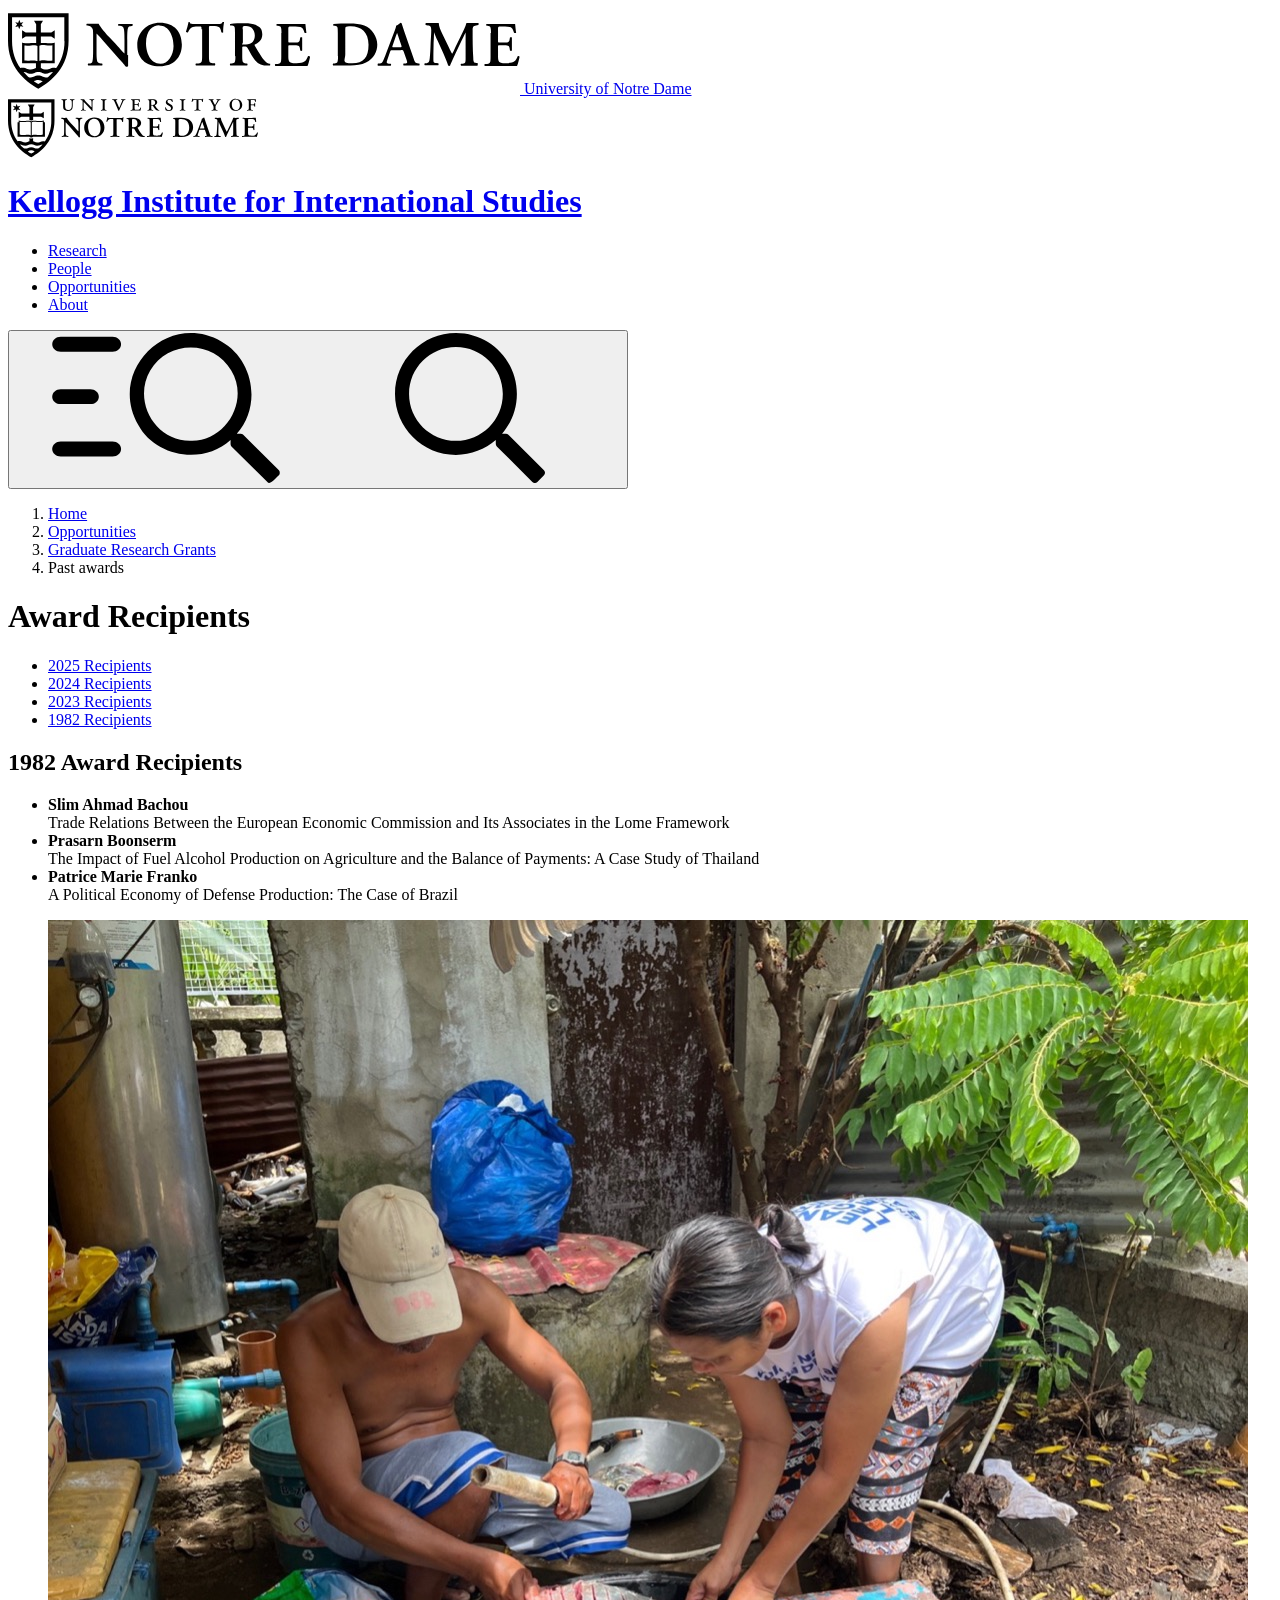
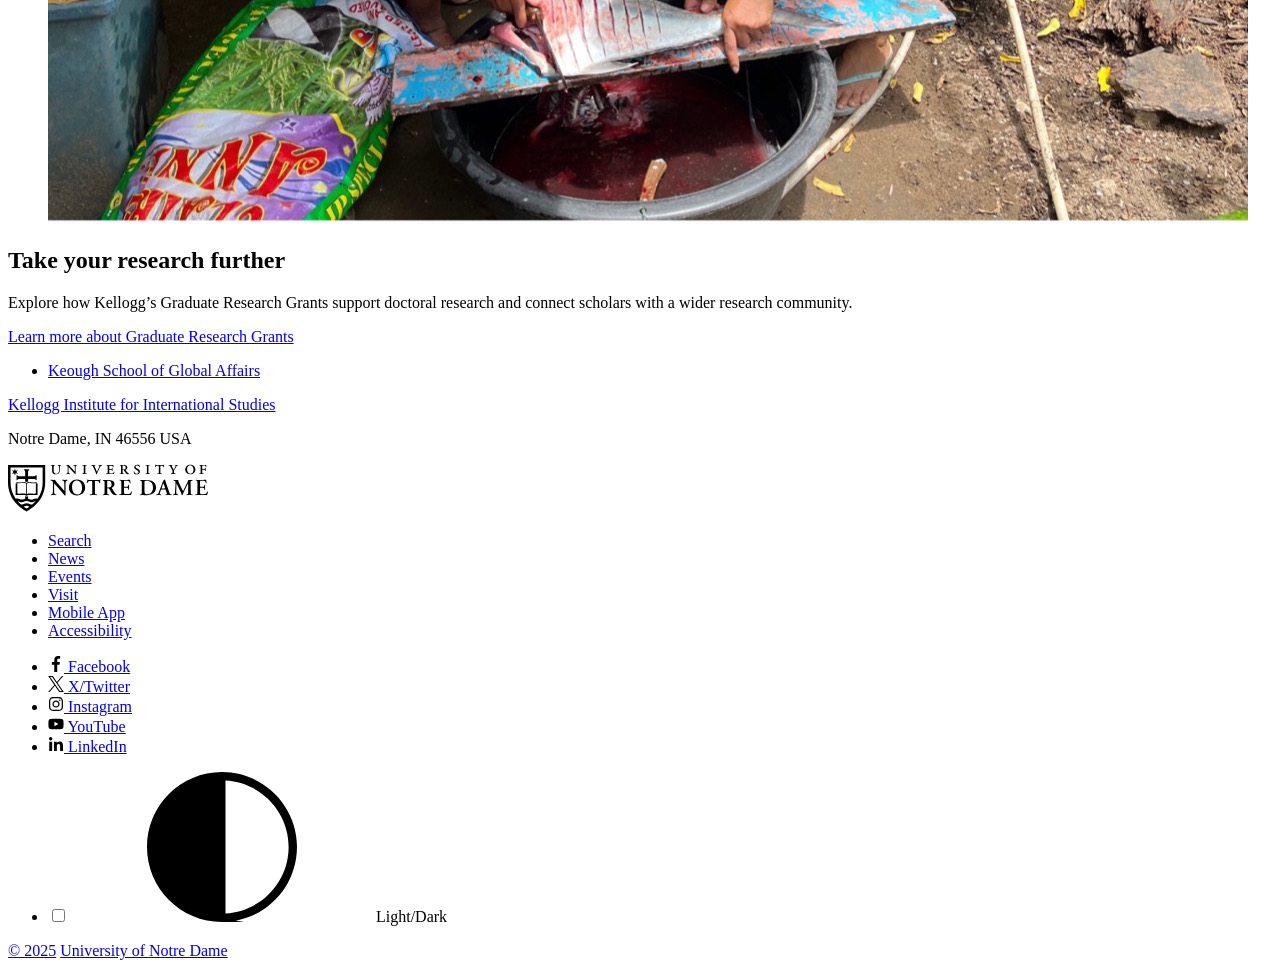
==== commit 8a91556d: "Restore SMU year tabs and expand closing banners to screen width" ====
--- a/kellogg-grant-history/smu-1982.html
+++ b/kellogg-grant-history/smu-1982.html
@@ -1,7 +1,7 @@
 <!doctype html>
 <html lang="en"><head><meta charset="utf-8"><meta name="viewport" content="width=device-width,initial-scale=1">
 <meta name="robots" content="noindex,nofollow"><meta name="description" content="Explore Kellogg graduate research awards, recipients, and projects, with selected records from recent years and 1982.">
-<title>1982 Award Recipients | Graduate Research Grants | Kellogg Institute</title>
+<title>Award Recipients | Graduate Research Grants | Kellogg Institute</title>
 <link rel="stylesheet" href="https://conductor.nd.edu/stylesheets/themes/ndt/4.0/ndt.css">
 <link rel="icon" href="https://static.nd.edu/favicon.ico"><link rel="icon" href="https://static.nd.edu/images/monogram/monogram.svg" type="image/svg+xml"><link rel="apple-touch-icon" href="https://static.nd.edu/images/webclips/default/webclip-180.png">
 </head><body>
@@ -428,7 +428,7 @@
   </g></symbol>
 </svg>
 <!-- NDT4 provenance: R124; official assets and components, no custom CSS. -->
-<div id="wrapper" class="wrapper nav-top--false"><header id="header" class="site-header">
+<div id="wrapper" class="wrapper nav-top--true page--full-width"><header id="header" class="site-header">
   <a class="header-mark-mobile" href="https://www.nd.edu/" title="University of Notre Dame">
     <svg width="512" height="86" aria-hidden="true" alt="University of Notre Dame"><use xlink:href="#mobile-mark"></use></svg>
     <span class="visually-hidden">University of Notre Dame</span>
@@ -484,9 +484,8 @@
 </dialog>
 <main id="content" class="site-content">
 <div class="page-header"><div class="page-title-wrapper"><nav aria-label="Breadcrumbs" class="breadcrumbs"><ol>
-<li><a href="https://kellogg.nd.edu/">Home</a></li><li><a href="https://kellogg.nd.edu/opportunities">Opportunities</a></li><li><a href="https://kellogg.nd.edu/opportunities/graduate-students/kellogg-institute-graduate-research-grants">Graduate Research Grants</a></li><li><a href="index.html">Past awards</a></li><li aria-current="page">1982 Recipients</li></ol></nav><h1 class="page-title page-title--sm">1982 Award Recipients</h1></div></div>
-<div class="page-primary" id="awards"><ul class="list--unstyled"><li class="mbe-2"><strong>Slim Ahmad Bachou</strong><br>Trade Relations Between the European Economic Commission and Its Associates in the Lome Framework</li><li class="mbe-2"><strong>Prasarn Boonserm</strong><br>The Impact of Fuel Alcohol Production on Agriculture and the Balance of Payments: A Case Study of Thailand</li><li class="mbe-2"><strong>Patrice Marie Franko</strong><br>A Political Economy of Defense Production: The Case of Brazil</li></ul></div><div class="page-sidebar"><nav class="nav-site nav-site--section" aria-label="Graduate Research Grants"><div id="nav_sub"><ul class="nav-level-1 depth_1"><li class="first li-has-children active"><a href="https://kellogg.nd.edu/opportunities/graduate-students/kellogg-institute-graduate-research-grants">Graduate Research Grants</a><ul class="nav-level-2 depth_2"><li class="first last li-has-children active"><a href="index.html">Past awards</a><ul class="nav-level-3 depth_3"><li><a href="index.html">2025 Recipients</a></li><li><a href="smu-2024.html">2024 Recipients</a></li><li><a href="smu-2023.html">2023 Recipients</a></li><li class="active"><a href="smu-1982.html" class="current" aria-current="page">1982 Recipients</a></li></ul></li></ul></li></ul></div></nav></div>
-<div class="page-secondary full-width"><section class="section col--lg align-center grid grid-md-2 bg--warm-white bg--full-bleed"><figure class="section-media"><img src="assets/field-research.jpg" width="1200" height="904" loading="lazy" alt="A field researcher observes fish preparation alongside a local participant."></figure><div class="section-content"><h2 class="section-title">Take your research further</h2><p>Explore how Kellogg’s Graduate Research Grants support doctoral research and connect scholars with a wider research community.</p><p><a class="btn" href="https://kellogg.nd.edu/opportunities/graduate-students/kellogg-institute-graduate-research-grants">Learn more about Graduate Research Grants</a></p></div></section></div></main><footer class="site-footer" id="footer">
+<li><a href="https://kellogg.nd.edu/">Home</a></li><li><a href="https://kellogg.nd.edu/opportunities">Opportunities</a></li><li><a href="https://kellogg.nd.edu/opportunities/graduate-students/kellogg-institute-graduate-research-grants">Graduate Research Grants</a></li><li aria-current="page">Past awards</li></ol></nav><h1 class="page-title page-title--sm">Award Recipients</h1></div></div>
+<div class="page-primary" id="awards"><div class="tabs-wrapper"><nav class="nav-tabs" aria-label="Award years"><ul id="nav-tabs" role="tablist" aria-label="Recipient years" aria-orientation="horizontal"><li role="presentation"><a href="#tab-2025" id="tab-2025-tab" class="tab" role="tab" aria-selected="false" aria-controls="tab-2025" tabindex="-1">2025 Recipients</a></li><li role="presentation"><a href="#tab-2024" id="tab-2024-tab" class="tab" role="tab" aria-selected="false" aria-controls="tab-2024" tabindex="-1">2024 Recipients</a></li><li role="presentation"><a href="#tab-2023" id="tab-2023-tab" class="tab" role="tab" aria-selected="false" aria-controls="tab-2023" tabindex="-1">2023 Recipients</a></li><li role="presentation"><a href="#tab-1982" id="tab-1982-tab" class="tab active" role="tab" aria-selected="true" aria-controls="tab-1982">1982 Recipients</a></li></ul></nav><div class="tab-panels"><div class="tab-panel" id="tab-2025" role="tabpanel" aria-labelledby="tab-2025-tab" hidden=""><h2>2025–26 Award Recipients</h2><ul class="list--unstyled"><li class="mbe-2"><strong>Chihiro Taguchi</strong><br>The Inheritance of Indigenous Languages: Documentation of Kichwa– Spanish bilingualism in Ecuador</li><li class="mbe-2"><strong><a href="https://kellogg.nd.edu/virna-vidal-menezes">Virna Vidal Menezes</a></strong><br>The Comprehensive Impacts of a National Inclusion Policy for Students with Disabilities</li><li class="mbe-2"><strong>Prakash BK</strong><br>The Paradox of Healing: Caste, Care, and Clinical Harm in Nepal</li></ul></div><div class="tab-panel" id="tab-2024" role="tabpanel" aria-labelledby="tab-2024-tab" hidden=""><h2>2024–25 Award Recipients</h2><ul class="list--unstyled"><li class="mbe-2"><strong>Ben Francis</strong><br>Achieving Aims: Understanding Success and Failure in the Pursuit of Environmental Justice in Vieques, Puerto Rico</li><li class="mbe-2"><strong><a href="https://kellogg.nd.edu/maria-caterina-gargano">Maria Caterina Gargano</a></strong><br>Migrants’, Asylum-Seekers’, and Refugees’ Insights: Policies, Observations, Strengths, and Adaptations (Project MARIPOSA)</li><li class="mbe-2"><strong>Peitong Jing</strong><br>Official Nationalism Online: Contemporary Lessons from India and China</li></ul></div><div class="tab-panel" id="tab-2023" role="tabpanel" aria-labelledby="tab-2023-tab" hidden=""><h2>2023–24 Award Recipients</h2><ul class="list--unstyled"><li class="mbe-2"><strong><a href="https://kellogg.nd.edu/eduardo-febres">Eduardo Febres</a></strong><br>The Cryptogamous Machine: Simón Rodríguez and the Cultural Technologies of the Creole Enlightenment</li><li class="mbe-2"><strong>Laura Neftaly López-Pérez</strong><br>High-Risk Activism in Criminal Wars: The Collective Action of Families of Victims in Mexico</li></ul></div><div class="tab-panel" id="tab-1982" role="tabpanel" aria-labelledby="tab-1982-tab"><h2>1982 Award Recipients</h2><ul class="list--unstyled"><li class="mbe-2"><strong>Slim Ahmad Bachou</strong><br>Trade Relations Between the European Economic Commission and Its Associates in the Lome Framework</li><li class="mbe-2"><strong>Prasarn Boonserm</strong><br>The Impact of Fuel Alcohol Production on Agriculture and the Balance of Payments: A Case Study of Thailand</li><li class="mbe-2"><strong>Patrice Marie Franko</strong><br>A Political Economy of Defense Production: The Case of Brazil</li></ul></div></div></div></div><div class="page-secondary full-width"><section class="section col--screen align-center grid grid-md-2 bg--warm-white bg--full-bleed"><figure class="section-media"><img src="assets/field-research.jpg" width="1200" height="904" loading="lazy" alt="A field researcher observes fish preparation alongside a local participant."></figure><div class="section-content"><h2 class="section-title">Take your research further</h2><p>Explore how Kellogg’s Graduate Research Grants support doctoral research and connect scholars with a wider research community.</p><p><a class="btn" href="https://kellogg.nd.edu/opportunities/graduate-students/kellogg-institute-graduate-research-grants">Learn more about Graduate Research Grants</a></p></div></section></div></main><footer class="site-footer" id="footer">
     <div class="footer-org" typeof="Organization" resource="#siteorg">
       <meta property="parentOrganization" resource="#parentorg" content="University of Notre Dame">
       <ul class="footer-breadcrumbs list-unstyled">
